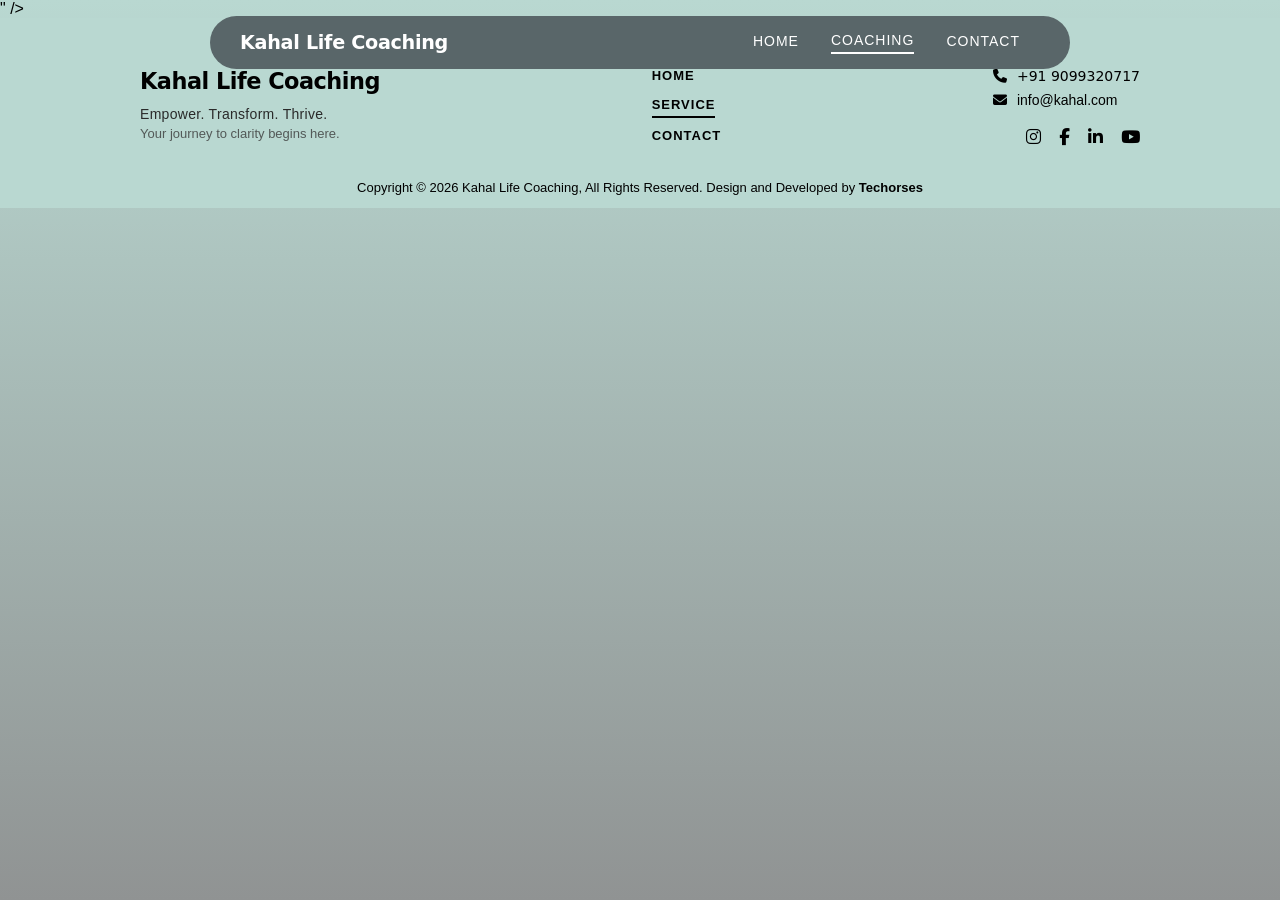
==== coaching.html @ 034ad412 "commit" ====
<!DOCTYPE html>
<html lang="en">

<head>
    <meta charset="UTF-8" />
    <meta name="viewport" content="width=device-width, initial-scale=1.0, viewport-fit=cover" />
    <title>Kahal Life Coaching - Coaching</title>" />
    <link rel="stylesheet" href="css/footer.css" />
    <link rel="stylesheet" href="css/navbar.css" />
    <link rel="stylesheet" href="css/coaching.css" />
    <link rel="stylesheet"
        href="https://fonts.googleapis.com/css2?family=Material+Symbols+Outlined:opsz,wght,FILL,GRAD@20..48,100..700,0..1,-50..200&icon_names=asterisk" />


    <link rel="stylesheet" href="https://cdnjs.cloudflare.com/ajax/libs/font-awesome/6.5.0/css/all.min.css" />


    <!-- Swiper CSS -->
    <link rel="stylesheet" href="https://cdn.jsdelivr.net/npm/swiper@11/swiper-bundle.min.css" />

    <!-- Swiper JS — add this BEFORE your home.js script tag -->
    <script src="https://cdn.jsdelivr.net/npm/swiper@11/swiper-bundle.min.js"></script>





</head>

<body>


    <!-- NAVBAR -->
    <nav class="navbar">
        <div class="navbar-inner">
            <a href="index.html" class="navbar-logo">
                Kahal Life Coaching
            </a>
            <ul class="navbar-links">
                <li><a href="index.html" class="nav-link active">HOME</a></li>
                <li><a href="coaching.html" class="nav-link">COACHING</a></li>
                <li><a href="contact.html" class="nav-link">CONTACT</a></li>
            </ul>
            <div class="navbar-hamburger">
                <div class="background">
                    <button class="menu__icon" id="menuToggle">
                        <span></span>
                        <span></span>
                        <span></span>
                    </button>
                </div>
            </div>
        </div>
        <div class="mobile-menu">
            <ul>
                <li><a href="index.html" class="mobile-nav-link active">HOME</a></li>
                <li><a href="coaching.html" class="mobile-nav-link">COACHING</a></li>
                <li><a href="contact.html" class="mobile-nav-link">CONTACT</a></li>
            </ul>
        </div>
    </nav>

    <!-- FOOTER -->
    <footer class="site-footer">
        <div class="footer-container">
            <div class="footer-logo-wrapper" data-aos="fade-up" data-aos-duration="600">
                <div class="footer-logo">Kahal Life Coaching</div>
                <p class="footer-tagline">Empower. Transform. Thrive.</p>
                <p class="footer-tagline-second">Your journey to clarity begins here.</p>
            </div>

            <div class="footer-links" data-aos="fade-up" data-aos-duration="600" data-aos-delay="100">
                <a href="index.html" class="footer-nav-link">HOME</a>
                <a href="coaching.html" class="footer-nav-link">SERVICE</a>
                <a href="contact.html" class="footer-nav-link">CONTACT</a>
            </div>

            <div class="footer-contact-wrapper" data-aos="fade-up" data-aos-duration="600" data-aos-delay="200">
                <div class="footer-contact">
                    <p><a href="tel:+919099320717" class="footer-contact-link call"><i class="fa-solid fa-phone"></i>
                            +91
                            9099320717</a></p>
                    <p><a href="mailto:info@kahal.com" class="footer-contact-link"><i class="fa-solid fa-envelope"></i>
                            info@kahal.com</a></p>
                </div>
                <div class="footer-social">
                    <a href="https://instagram.com/" target="_blank" class="social-icon instagram"><i
                            class="fa-brands fa-instagram"></i></a>
                    <a href="https://facebook.com/" target="_blank" class="social-icon facebook"><i
                            class="fa-brands fa-facebook-f"></i></a>
                    <a href="https://linkedin.com/" target="_blank" class="social-icon linkedin"><i
                            class="fa-brands fa-linkedin-in"></i></a>
                    <a href="https://youtube.com/" target="_blank" class="social-icon youtube"><i
                            class="fa-brands fa-youtube"></i></a>
                </div>
            </div>
        </div>

        <div class="footer-bottom">
            <div class="footer-copy">
                <p>Copyright © 2026 Kahal Life Coaching, All Rights Reserved.<span class="mobilefooterbr"><br></span>
                    Design and
                    Developed by <a href="https://techorses.com" target="_blank"
                        class="techorses-link"><strong>Techorses</strong></a></p>
            </div>
        </div>
    </footer>

</body>

<script src="/js/coaching.js"></script>

</html>
---- css/footer.css ----
/* ================= FOOTER ================= */

.site-footer {
    background: #b9d8d1;
    padding: 50px 20px 10px;
    font-family: "Rosario", sans-serif;
}

/* ===== CONTAINER ===== */
.footer-container {
    max-width: 1000px;
    margin: 0 auto;
    display: flex;
    justify-content: space-between;
    align-items: flex-start;
    gap: 40px;
}

/* ===== LOGO WRAPPER ===== */
.footer-logo-wrapper {
    flex-shrink: 0;
    transition: transform 0.3s ease, opacity 0.3s ease;
}

.footer-logo-wrapper:hover {
    transform: scale(1.02);
    opacity: 0.85;
}

/* ===== LOGO TEXT ===== */
.footer-logo {
    font-family: 'Inter', system-ui, -apple-system, 'Segoe UI', Roboto, 'Helvetica Neue', sans-serif;
    font-weight: 700;
    font-size: 1.4rem;
    letter-spacing: -0.5px;
    color: #000;
    white-space: nowrap;
    margin-bottom: 12px;
}

/* ===== TAGLINES ===== */
.footer-tagline {
    font-family: "Rosario", sans-serif;
    font-size: 14px;
    color: #2a2a2a;
    margin: 0 0 4px 0;
    font-weight: 500;
    letter-spacing: 0.3px;
}

.footer-tagline-second {
    font-family: "Rosario", sans-serif;
    font-size: 13px;
    color: #3a3a3a;
    margin: 0;
    font-weight: 400;
    opacity: 0.8;
}

/* ===== LINKS ===== */
.footer-links {
    display: flex;
    flex-direction: column;
    gap: 10px;
    flex-shrink: 0;
}



.footer-links a {
    text-decoration: none;
    color: #000;
    font-family: "Rosario", sans-serif;
    font-weight: 600;
    font-size: 13px;
    letter-spacing: 1px;
    padding-bottom: 4px;
    transition: all 0.3s ease;
    display: inline-block;
    width: fit-content;
    position: relative;
}

.footer-links a:hover {
    transform: translateX(8px);
    opacity: 0.7;
}

/* ACTIVE CLASS FOR FOOTER LINKS */
.footer-links a.active {
    color: #000;
    border-bottom: 2px solid #000;
}

/* ===== CONTACT WRAPPER ===== */
.footer-contact-wrapper {
    flex-shrink: 0;
    text-align: right;
}

/* ===== CONTACT ===== */
.footer-contact {
    margin-bottom: 20px;
}


.footer-contact p:first-child {
    margin-top: 0px;
    /* Gap for phone - more space */
}

.footer-contact p {
    margin: 08px 0;
    font-size: 14px;
    display: flex;
    align-items: center;
    justify-content: left;
    gap: 10px;
    transition: all 0.3s ease;
    font-family: 'Inter', system-ui, -apple-system, 'Segoe UI', Roboto, 'Helvetica Neue', sans-serif;

}

.footer-contact .call {
    font-family: 'Inter', system-ui, -apple-system, 'Segoe UI', Roboto, 'Helvetica Neue', sans-serif;
    /* margin-top: 0 !important;  */
}

.footer-contact p:hover {
    transform: translateX(5px);
}

.footer-contact i {
    transition: transform 0.3s ease;
    font-size: 14px;
}

.footer-contact p:hover i {
    transform: scale(1.1);
}

/* Contact Links */
.footer-contact-link {
    text-decoration: none;
    color: #000;
    font-family: "Rosario", sans-serif;
    font-size: 14px;
    transition: all 0.3s ease;
    display: inline-flex;
    align-items: center;
    gap: 10px;
}

.footer-contact-link:hover {
    color: #000;
    opacity: 0.7;
}

/* ===== SOCIAL ICONS ===== */
.footer-social {
    display: flex;
    gap: 18px;
    justify-content: flex-end;
}

.footer-social a {
    font-size: 17px;
    text-decoration: none;
    transition: all 0.3s ease;
    display: inline-block;
}

/* Default state - black color */
.footer-social a {
    color: #000;
}

/* Instagram hover - original brand color */
.footer-social a.instagram:hover {
    color: #E4405F;
    opacity: 1;
    transform: translateY(-3px) scale(1.15);
}

/* Facebook hover - original brand color */
.footer-social a.facebook:hover {
    color: #1877F2;
    opacity: 1;
    transform: translateY(-3px) scale(1.15);
}

/* LinkedIn hover - original brand color */
.footer-social a.linkedin:hover {
    color: #0A66C2;
    opacity: 1;
    transform: translateY(-3px) scale(1.15);
}

/* YouTube hover - original brand color */
.footer-social a.youtube:hover {
    color: #FF0000;
    opacity: 1;
    transform: translateY(-3px) scale(1.15);
}

/* Fallback hover if no specific class */
.footer-social a:hover {
    opacity: 0.7;
    transform: translateY(-3px) scale(1.15);
}

/* ===== BOTTOM ===== */
.footer-bottom {
    max-width: 1000px;
    margin: 30px auto 0;
    text-align: center;
}

/* ===== COPY - SINGLE LINE ON DESKTOP ===== */
.footer-copy p {
    margin: 0;
    font-size: 13px;
    font-family: "Rosario", sans-serif;
    transition: all 0.3s ease;
    line-height: 1.5;
}

.footer-copy p:hover {
    transform: translateX(3px);
}

.footer-copy strong {
    transition: color 0.3s ease;
    font-family: "Ubuntu", sans-serif;
    font-weight: 700;
}

/* TECHORSES Link */
.techorses-link {
    text-decoration: none;
    color: #000;
    transition: all 0.3s ease;
    display: inline-block;
}

.techorses-link:hover {
    color: #fff;
    transform: scale(1.02);
}

.footer-copy strong:hover {
    color: #fff;
}

.mobilefooterbr {
    display: none;
}

/* ================= TABLET ================= */
@media (max-width: 1024px) {
    .footer-container {
        flex-direction: column;
        align-items: center;
        text-align: center;
        gap: 25px;
    }

    /* HIDE LINKS */
    .footer-links {
        display: none;
    }

    .footer-contact-wrapper {
        text-align: center;
        width: 100%;
    }

    .footer-contact p {
        justify-content: center;
    }

    .footer-contact-link {
        justify-content: center;
    }

    .footer-social {
        justify-content: center;
    }

    .footer-logo-wrapper {
        text-align: center;
    }

    /* Tablet - copyright 2 lines */
    .footer-copy p {
        line-height: 1.6;
    }

    .footer-copy br {
        display: none;
    }
}

/* ================= MOBILE ================= */
@media (max-width: 767px) {
    .site-footer {
        padding: 40px 0px 25px !important;
    }

    .footer-container {
        align-items: center;
        text-align: center;
        gap: 20px;
    }

    /* LOGO TEXT smaller on mobile */
    .footer-logo {
        font-size: 1.2rem;
        white-space: normal;
        text-align: center;
    }

    .footer-tagline {
        font-size: 12px;
    }

    .footer-tagline-second {
        font-size: 11px;
    }

    .footer-contact p {
        font-size: 12px;
        justify-content: center;
        margin: 6px 0;
    }

    .footer-contact-link {
        font-size: 12px;
        justify-content: center;
    }

    .footer-contact i {
        font-size: 12px;
    }

    .footer-social {
        justify-content: center;
        gap: 15px;
    }

    .footer-social a {
        font-size: 15px;
    }

    .footer-copy p {
        font-size: 11px;
        line-height: 1.6;
    }

    .footer-copy .mobilefooterbr {
        display: block !important;
    }


    /* Mobile hover adjustments */
    .footer-contact p:hover {
        transform: translateX(0);
    }

    .footer-logo-wrapper:hover {
        transform: scale(1.02);
    }
}

/* ================= SMALL MOBILE ================= */
@media (max-width: 480px) {
    .footer-logo {
        font-size: 1.1rem;
    }

    .footer-tagline {
        font-size: 11px;
    }

    .footer-tagline-second {
        font-size: 10px;
    }

    .footer-contact p {
        font-size: 11px;
    }

    .footer-contact-link {
        font-size: 11px;
    }

    .footer-social a {
        font-size: 14px;
    }

    .footer-copy p {
        font-size: 10px;
    }


}
---- css/navbar.css ----
/* ================= NAVBAR ================= */

.navbar {
    position: fixed;
    top: 16px;
    left: 50%;
    transform: translateX(-50%);
    width: calc(100% - 40px);
    max-width: 860px;
    z-index: 999;
}

.navbar-inner {
    background: #596669;
    border-radius: 999px;
    padding: 15px 50px 15px 30px;
    display: flex;
    align-items: center;
    justify-content: space-between;
    gap: 20px;
}

/* LOGO TEXT - sans serif font */
.navbar-logo {
    display: inline-block;
    transition: transform 0.3s ease, opacity 0.3s ease;
    text-decoration: none;
    font-family: 'Inter', system-ui, -apple-system, 'Segoe UI', Roboto, 'Helvetica Neue', sans-serif;
    font-weight: 600;
    font-size: 1.2rem;
    letter-spacing: -0.3px;
    color: #fff;
    white-space: nowrap;
}

.navbar-logo:hover {
    transform: scale(1.02);
    opacity: 0.9;
}

/* DESKTOP LINKS */
.navbar-links {
    list-style: none;
    margin: 0;
    padding: 0;
    display: flex;
    align-items: center;
    gap: 32px;
}

.navbar-links li a {
    text-decoration: none;
    color: #fff;
    font-size: 14px;
    font-weight: 500;
    letter-spacing: 1px;
    transition: color 0.2s ease, transform 0.2s ease;
    padding-bottom: 4px;
    display: inline-block;
    position: relative;
}

.navbar-links li a:hover {
    color: #b9d8d1;
    transform: translateY(-2px);
}

/* ACTIVE CLASS FOR DESKTOP */
.navbar-links li a.active {
    color: #fff;
    border-bottom: 2px solid #fff;
}

/* HAMBURGER — hidden on desktop */
.navbar-hamburger {
    display: none;
}

/* ===== HAMBURGER STYLES ===== */
.navbar-hamburger .background {
    mix-blend-mode: normal;
    box-shadow: none;
    backdrop-filter: blur(15px);
    width: 30px;
    height: 30px;
    display: flex;
    justify-content: center;
    align-items: center;
    cursor: pointer;
    transition: transform 0.2s ease;
}

.navbar-hamburger .background:hover {
    transform: scale(1.05);
}

.menu__icon {
    width: 25px;
    height: 25px;
    padding: 0;
    background: none;
    border: none;
    cursor: pointer;
    display: flex;
    flex-direction: column;
    justify-content: center;
    gap: 5px;
}

.menu__icon span {
    display: block;
    width: 100%;
    height: 3px;
    border-radius: 2px;
    background-color: #fff;
    transition: all 0.3s ease;
    position: relative;
}

.menu__icon span+span {
    margin-top: 0;
}

/* Active/Open state for hamburger */
.menu__icon.active span:nth-child(1) {
    transform: rotate(45deg) translate(5px, 6px);
}

.menu__icon.active span:nth-child(2) {
    opacity: 0;
}

.menu__icon.active span:nth-child(3) {
    transform: rotate(-45deg) translate(5px, -6px);
}

/* MOBILE MENU — hidden by default */
.mobile-menu {
    display: none;
    background: #000;
    border-radius: 20px;
    margin-top: 12px;
    padding: 20px 24px;
    opacity: 0;
    transform: translateY(-10px);
    transition: all 0.3s ease;
    width: auto;
    float: right;
    clear: both;
}

.mobile-menu ul {
    list-style: none;
    margin: 0;
    padding: 0;
    display: flex;
    flex-direction: column;
    align-items: center;
    gap: 20px;
}

.mobile-menu ul li a {
    text-decoration: none;
    color: #fff;
    font-size: 18px;
    font-weight: 600;
    letter-spacing: 1px;
    display: inline-block;
    padding-bottom: 6px;
    transition: all 0.2s ease;
    position: relative;
}

.mobile-menu ul li a:hover {
    color: #b9d8d1;
    transform: translateX(5px);
}

/* ACTIVE CLASS FOR MOBILE */
.mobile-menu ul li a.active {
    color: #fff;
    border-bottom: 2px solid #fff;
}

/* ================= TABLET ================= */
@media (max-width: 1024px) {
    .navbar {
        width: calc(100% - 32px);
        max-width: 700px;
    }

    .navbar-links {
        gap: 24px;
    }

    .navbar-links li a {
        font-size: 13px;
    }
}

/* ================= MOBILE ================= */
@media (max-width: 767px) {

    .navbar {
        width: calc(100% - 24px);
        top: 12px;
    }

    .navbar-inner {
        padding: 10px 20px 10px 20px;
    }

    /* LOGO TEXT - smaller on mobile */
    .navbar-logo {
        font-size: 0.9rem;
        white-space: nowrap;
    }

    /* HIDE desktop links */
    .navbar-links {
        display: none;
    }

    /* SHOW hamburger */
    .navbar-hamburger {
        display: flex;
        align-items: center;
    }

    /* Mobile menu right aligned container */
    .navbar {
        display: flex;
        flex-direction: column;
        align-items: flex-end;
    }

    .navbar-inner {
        width: 100%;
    }

    .mobile-menu {
        width: 200px;
    }

    /* Mobile menu link hover */
    .mobile-menu ul li a:hover {
        transform: translateX(5px);
    }
}
---- css/coaching.css ----
* {
  margin: 0;
  padding: 0;
  box-sizing: border-box;
}

html,
body {
  width: 100%;
  min-height: 100%;
  overflow-x: hidden;
}

body {
  font-family: Arial, sans-serif;
  background: linear-gradient(to bottom, #b9d8d1, #909393);
}
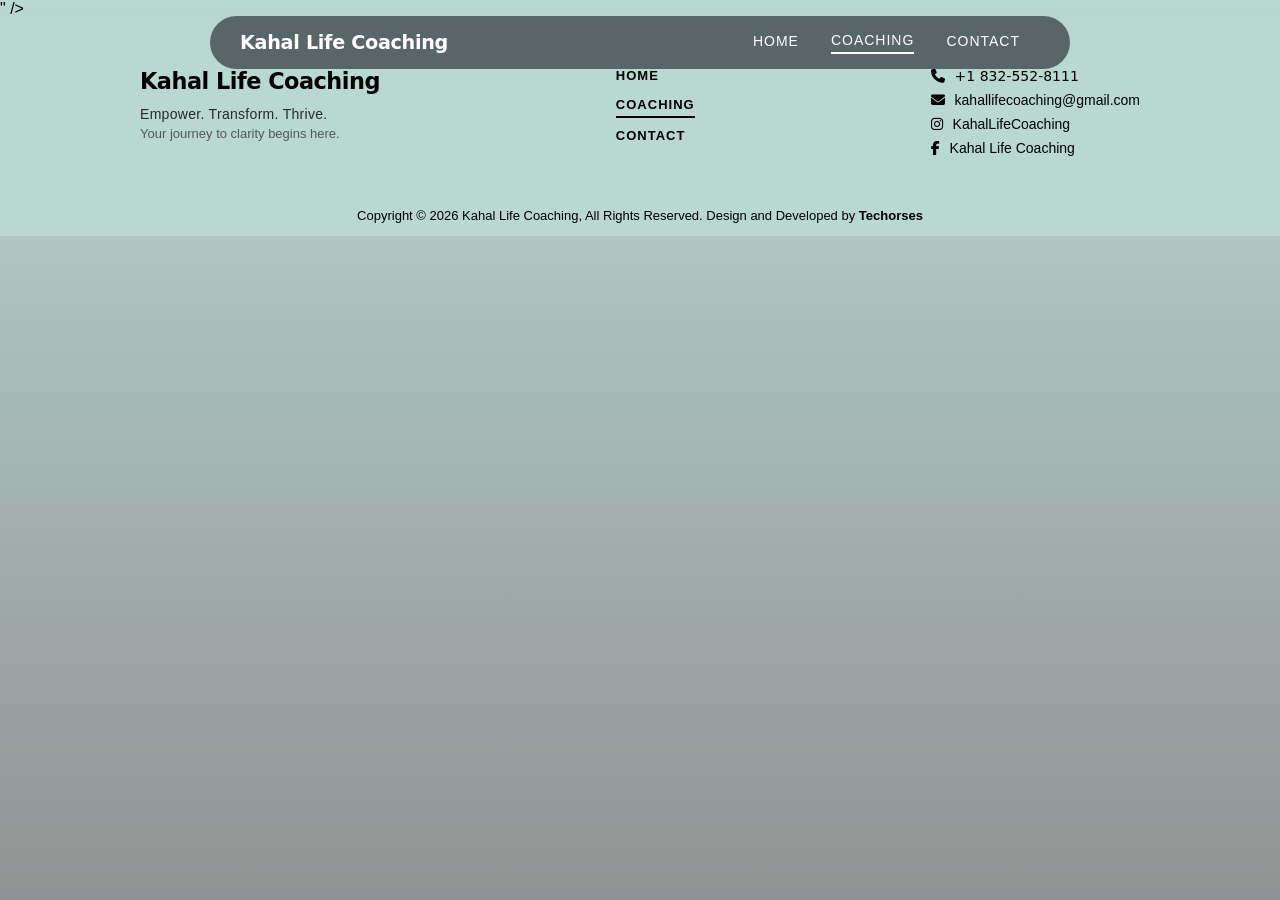
==== commit 40040a7c: "commit" ====
--- a/coaching.html
+++ b/coaching.html
@@ -71,28 +71,48 @@
 
             <div class="footer-links" data-aos="fade-up" data-aos-duration="600" data-aos-delay="100">
                 <a href="index.html" class="footer-nav-link">HOME</a>
-                <a href="coaching.html" class="footer-nav-link">SERVICE</a>
+                <a href="coaching.html" class="footer-nav-link">COACHING</a>
                 <a href="contact.html" class="footer-nav-link">CONTACT</a>
             </div>
 
             <div class="footer-contact-wrapper" data-aos="fade-up" data-aos-duration="600" data-aos-delay="200">
                 <div class="footer-contact">
-                    <p><a href="tel:+919099320717" class="footer-contact-link call"><i class="fa-solid fa-phone"></i>
-                            +91
-                            9099320717</a></p>
-                    <p><a href="mailto:info@kahal.com" class="footer-contact-link"><i class="fa-solid fa-envelope"></i>
-                            info@kahal.com</a></p>
+                    <p>
+                        <a href="tel:+18325528111" class="footer-contact-link call">
+                            <i class="fa-solid fa-phone"></i> +1 832-552-8111
+                        </a>
+                    </p>
+
+                    <p>
+                        <a href="mailto:kahallifecoaching@gmail.com" class="footer-contact-link">
+                            <i class="fa-solid fa-envelope"></i> kahallifecoaching@gmail.com
+                        </a>
+                    </p>
+
+                    <p>
+                        <a href="https://www.instagram.com/kahallifecoaching" target="_blank"
+                            class="footer-contact-link">
+                            <i class="fa-brands fa-instagram"></i> KahalLifeCoaching
+                        </a>
+                    </p>
+
+                    <p>
+                        <a href="https://www.facebook.com/profile.php?id=61580940513047" target="_blank"
+                            class="footer-contact-link">
+                            <i class="fa-brands fa-facebook-f"></i> Kahal Life Coaching
+                        </a>
+                    </p>
                 </div>
-                <div class="footer-social">
-                    <a href="https://instagram.com/" target="_blank" class="social-icon instagram"><i
-                            class="fa-brands fa-instagram"></i></a>
-                    <a href="https://facebook.com/" target="_blank" class="social-icon facebook"><i
-                            class="fa-brands fa-facebook-f"></i></a>
-                    <a href="https://linkedin.com/" target="_blank" class="social-icon linkedin"><i
-                            class="fa-brands fa-linkedin-in"></i></a>
-                    <a href="https://youtube.com/" target="_blank" class="social-icon youtube"><i
-                            class="fa-brands fa-youtube"></i></a>
-                </div>
+                <!-- <div class="footer-social">
+          <a href="https://instagram.com/" target="_blank" class="social-icon instagram"><i
+              class="fa-brands fa-instagram"></i></a>
+          <a href="https://facebook.com/" target="_blank" class="social-icon facebook"><i
+              class="fa-brands fa-facebook-f"></i></a>
+          <a href="https://linkedin.com/" target="_blank" class="social-icon linkedin"><i
+              class="fa-brands fa-linkedin-in"></i></a>
+          <a href="https://youtube.com/" target="_blank" class="social-icon youtube"><i
+              class="fa-brands fa-youtube"></i></a>
+        </div> -->
             </div>
         </div>
 
@@ -105,7 +125,6 @@
             </div>
         </div>
     </footer>
-
 </body>
 
 <script src="/js/coaching.js"></script>
--- a/css/footer.css
+++ b/css/footer.css
@@ -4,6 +4,7 @@
     background: #b9d8d1;
     padding: 50px 20px 10px;
     font-family: "Rosario", sans-serif;
+    overflow: clip;
 }
 
 /* ===== CONTAINER ===== */
@@ -315,32 +316,32 @@
 
     /* LOGO TEXT smaller on mobile */
     .footer-logo {
-        font-size: 1.2rem;
+        font-size: 1.3rem;
         white-space: normal;
         text-align: center;
     }
 
     .footer-tagline {
-        font-size: 12px;
+        font-size: 13px !important;
     }
 
     .footer-tagline-second {
-        font-size: 11px;
+        font-size: 13px !important;
     }
 
     .footer-contact p {
-        font-size: 12px;
+        font-size: 13px !important;
         justify-content: center;
         margin: 6px 0;
     }
 
     .footer-contact-link {
-        font-size: 12px;
+        font-size: 13px !important;
         justify-content: center;
     }
 
     .footer-contact i {
-        font-size: 12px;
+        font-size: 13px !important;
     }
 
     .footer-social {
@@ -349,11 +350,11 @@
     }
 
     .footer-social a {
-        font-size: 15px;
+        font-size: 15px !important;
     }
 
     .footer-copy p {
-        font-size: 11px;
+        font-size: 12px !important;
         line-height: 1.6;
     }
 
--- a/css/navbar.css
+++ b/css/navbar.css
@@ -137,7 +137,7 @@
 /* MOBILE MENU — hidden by default */
 .mobile-menu {
     display: none;
-    background: #000;
+    background: #596669;
     border-radius: 20px;
     margin-top: 12px;
     padding: 20px 24px;
@@ -162,7 +162,7 @@
 .mobile-menu ul li a {
     text-decoration: none;
     color: #fff;
-    font-size: 18px;
+    font-size: 16px;
     font-weight: 600;
     letter-spacing: 1px;
     display: inline-block;
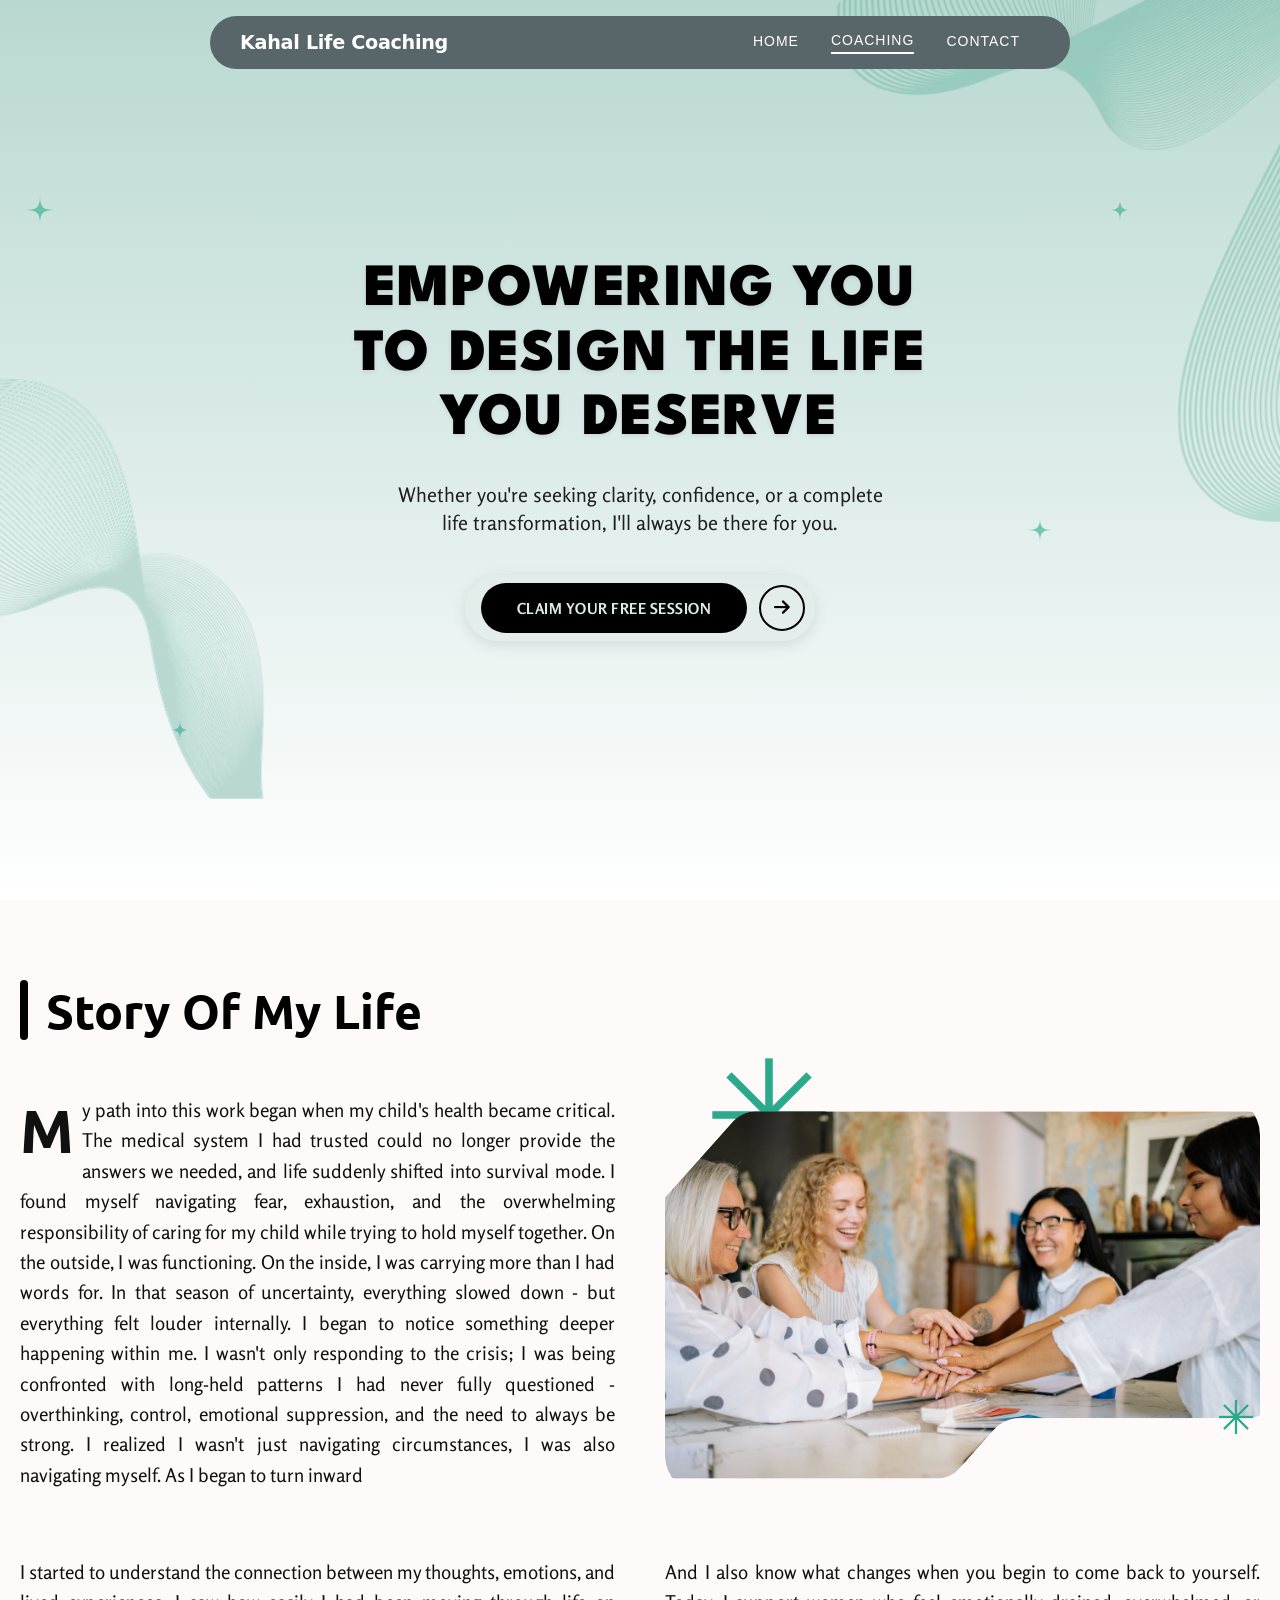
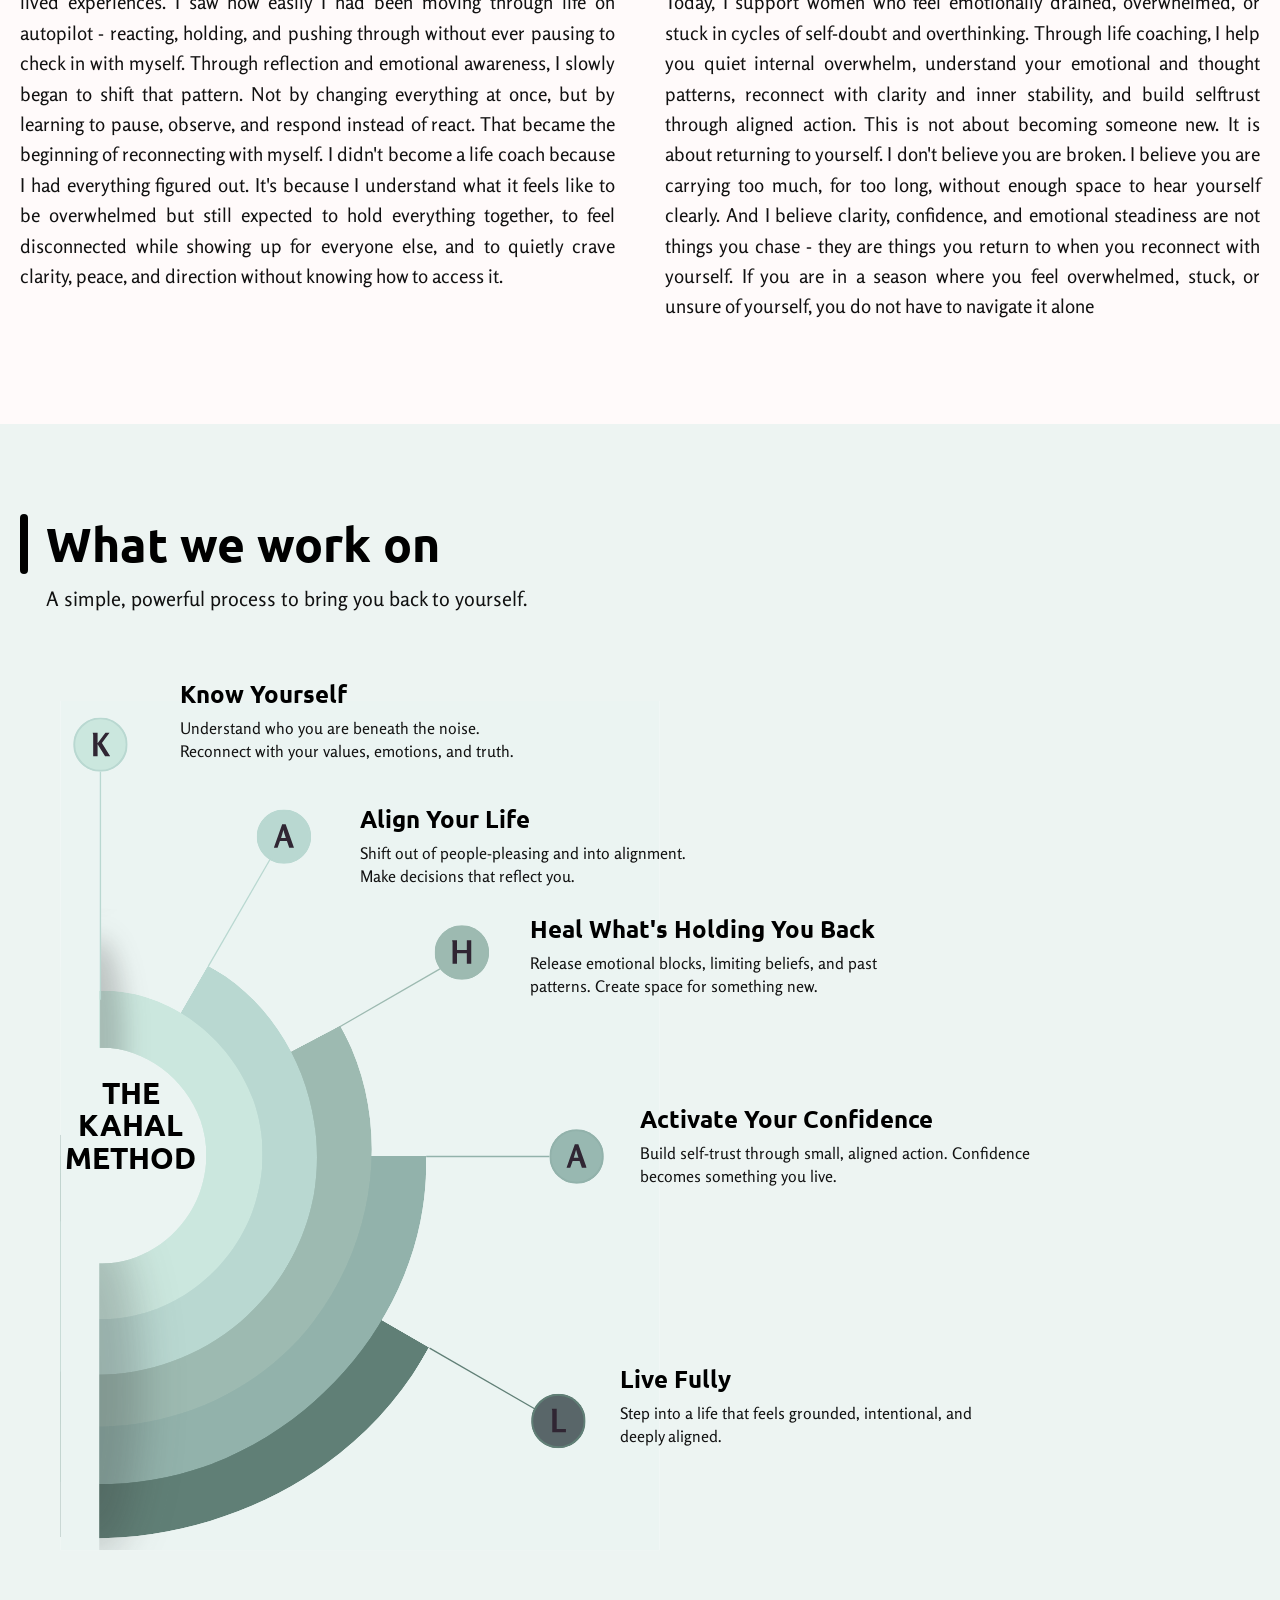
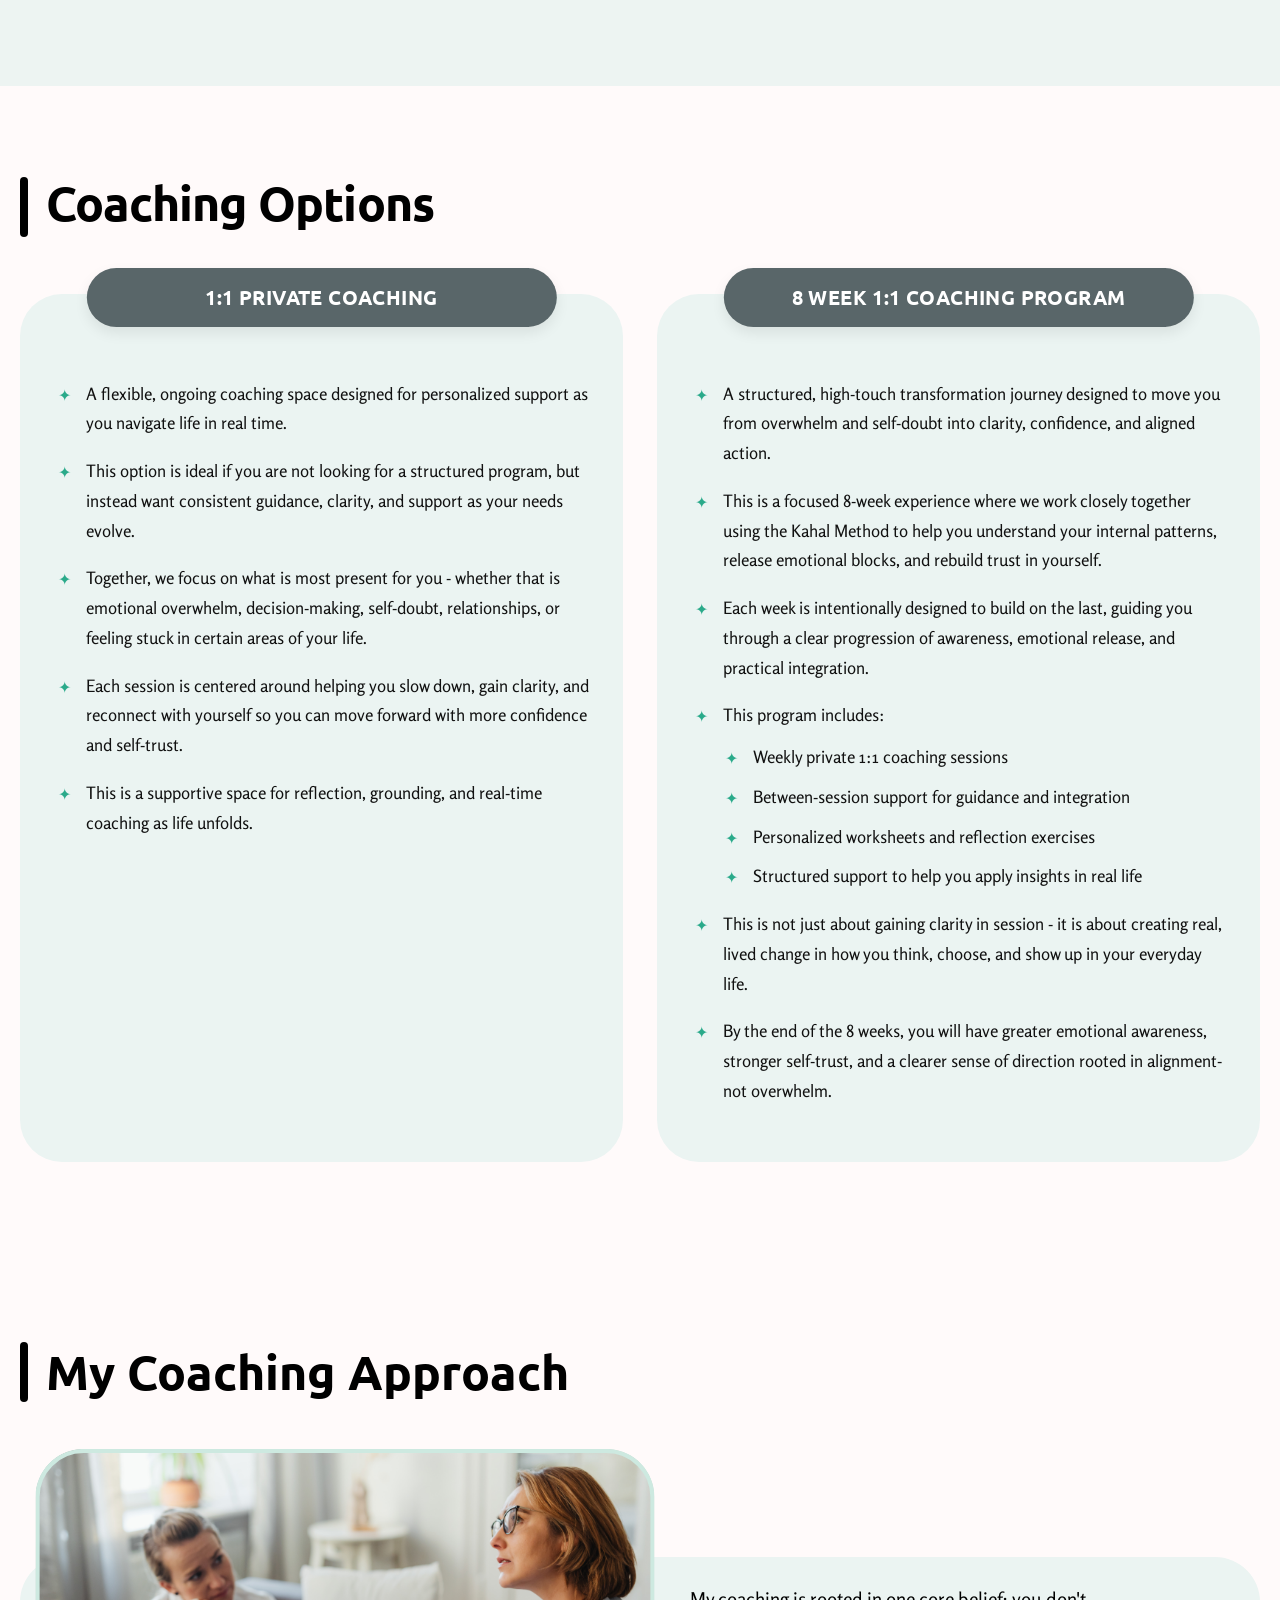
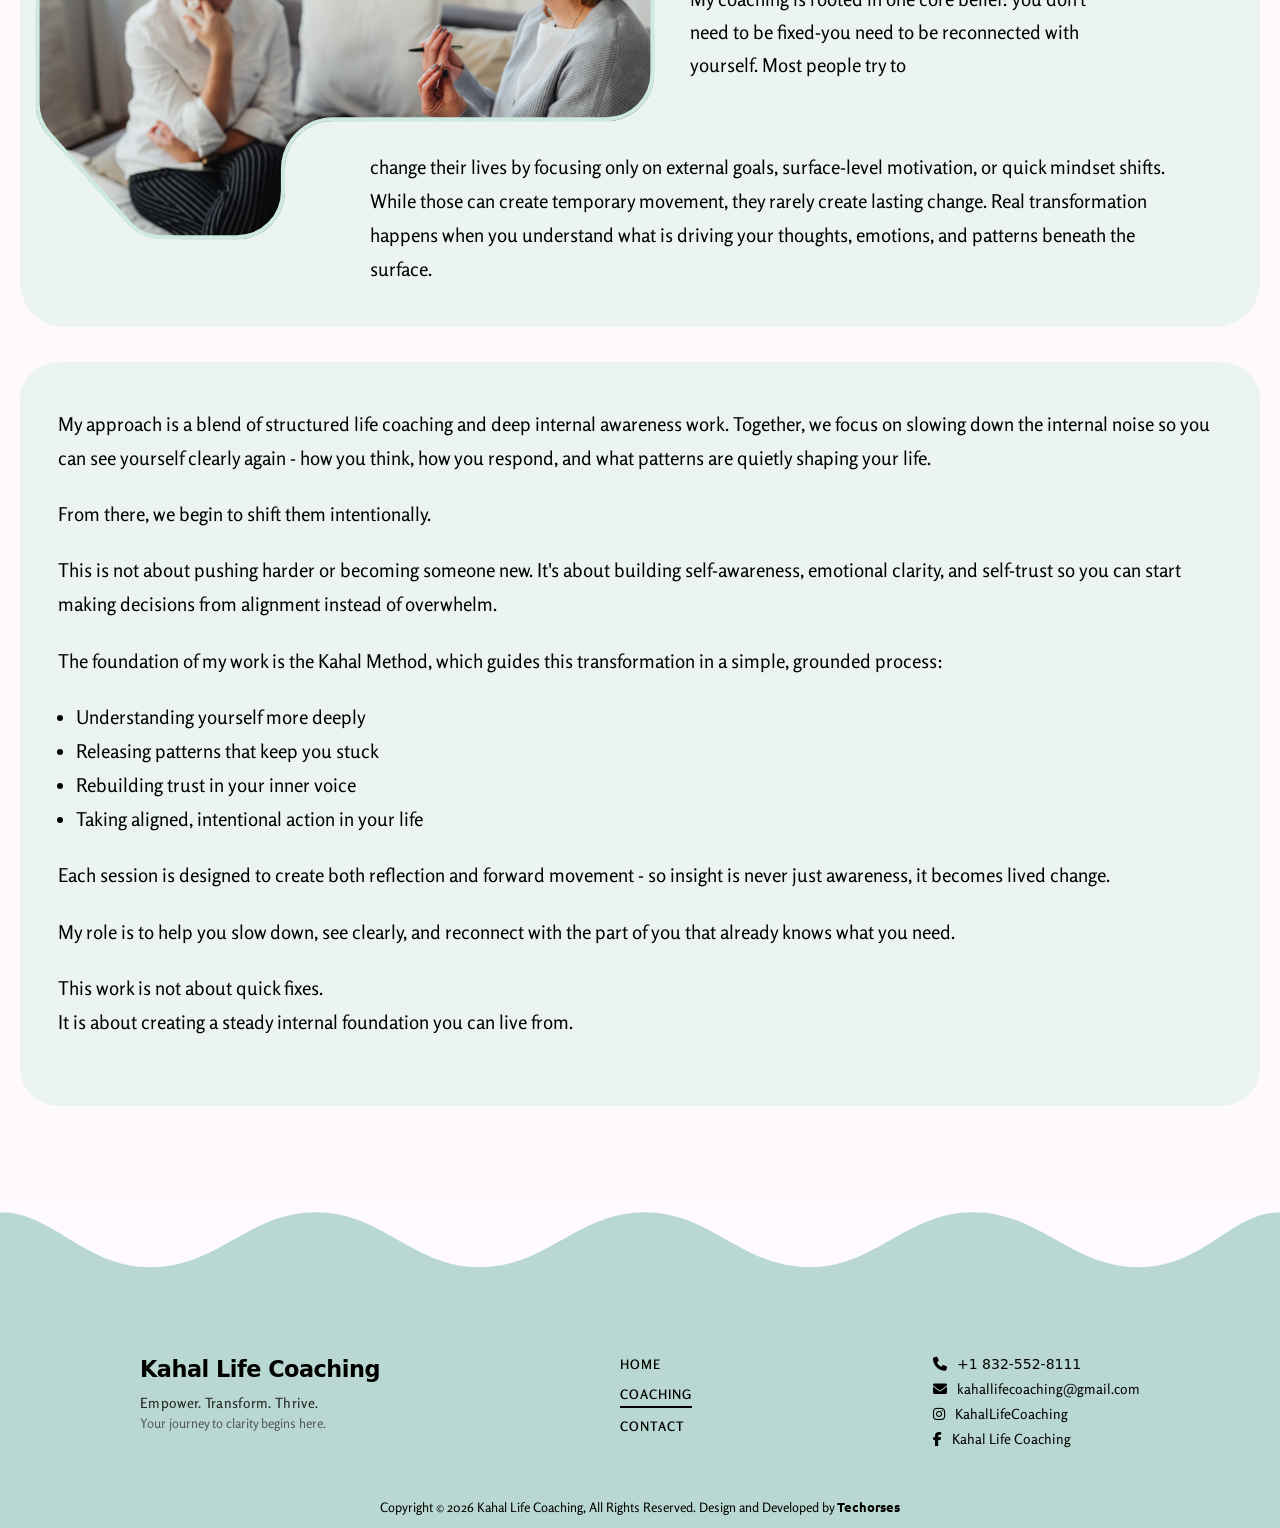
==== commit a795261f: "commit" ====
--- a/coaching.html
+++ b/coaching.html
@@ -4,31 +4,41 @@
 <head>
     <meta charset="UTF-8" />
     <meta name="viewport" content="width=device-width, initial-scale=1.0, viewport-fit=cover" />
-    <title>Kahal Life Coaching - Coaching</title>" />
+    <title>Kahal Life Coaching</title>
+
+    <link rel="icon" type="image/png" sizes="32x32" href="/assets/images/logo/favicon.png">
+
+    <link rel="stylesheet" href="css/navbar.css" />
     <link rel="stylesheet" href="css/footer.css" />
-    <link rel="stylesheet" href="css/navbar.css" />
     <link rel="stylesheet" href="css/coaching.css" />
     <link rel="stylesheet"
         href="https://fonts.googleapis.com/css2?family=Material+Symbols+Outlined:opsz,wght,FILL,GRAD@20..48,100..700,0..1,-50..200&icon_names=asterisk" />
-
-
     <link rel="stylesheet" href="https://cdnjs.cloudflare.com/ajax/libs/font-awesome/6.5.0/css/all.min.css" />
+
+
 
 
     <!-- Swiper CSS -->
     <link rel="stylesheet" href="https://cdn.jsdelivr.net/npm/swiper@11/swiper-bundle.min.css" />
 
-    <!-- Swiper JS — add this BEFORE your home.js script tag -->
+    <!-- AOS Animation CSS -->
+    <link href="https://unpkg.com/aos@2.3.1/dist/aos.css" rel="stylesheet">
+
+    <link rel="preconnect" href="https://fonts.googleapis.com">
+    <link rel="preconnect" href="https://fonts.gstatic.com" crossorigin>
+    <link
+        href="https://fonts.googleapis.com/css2?family=League+Spartan:wght@100..900&family=Rosario:ital,wght@0,300..700;1,300..700&family=Ubuntu:ital,wght@0,300;0,400;0,500;0,700;1,300;1,400;1,500;1,700&display=swap"
+        rel="stylesheet">
+
+    <link
+        href="https://fonts.googleapis.com/css2?family=Ubuntu:ital,wght@0,300;0,400;0,500;0,700;1,300;1,400;1,500;1,700&display=swap"
+        rel="stylesheet">
+
+    <!-- Swiper JS -->
     <script src="https://cdn.jsdelivr.net/npm/swiper@11/swiper-bundle.min.js"></script>
-
-
-
-
-
 </head>
 
 <body>
-
 
     <!-- NAVBAR -->
     <nav class="navbar">
@@ -60,6 +70,423 @@
         </div>
     </nav>
 
+    <!-- COACHING HERO SECTION -->
+    <section class="coaching-hero">
+
+        <img class="coaching-hero-bg-img coaching-hero-bg-topright" src="assets/images/hero/topright.png" alt=""
+            aria-hidden="true" />
+        <img class="coaching-hero-bg-img coaching-hero-bg-leftcenter" src="assets/images/hero/leftcenter.png" alt=""
+            aria-hidden="true" />
+
+        <!-- SPARKLES SVG (same style, page-specific) -->
+        <svg class="coaching-hero-svg" xmlns="http://www.w3.org/2000/svg" aria-hidden="true" viewBox="0 0 1440 900"
+            preserveAspectRatio="xMidYMid slice">
+            <g transform="translate(120, 210)" fill="#2aaa8a">
+                <g class="coaching-sparkle coaching-sparkle-1">
+                    <path d="M0,-14 C0,-3 -3,0 -14,0 C-3,0 0,3 0,14 C0,3 3,0 14,0 C3,0 0,-3 0,-14Z" />
+                </g>
+            </g>
+            <g transform="translate(1200, 210)" fill="#2aaa8a">
+                <g class="coaching-sparkle coaching-sparkle-2">
+                    <path d="M0,-11 C0,-2.5 -2.5,0 -11,0 C-2.5,0 0,2.5 0,11 C0,2.5 2.5,0 11,0 C2.5,0 0,-2.5 0,-11Z" />
+                </g>
+            </g>
+            <g transform="translate(1120, 530)" fill="#2aaa8a">
+                <g class="coaching-sparkle coaching-sparkle-3">
+                    <path d="M0,-12 C0,-2.8 -2.8,0 -12,0 C-2.8,0 0,2.8 0,12 C0,2.8 2.8,0 12,0 C2.8,0 0,-2.8 0,-12Z" />
+                </g>
+            </g>
+            <g transform="translate(260, 730)" fill="#2aaa8a">
+                <g class="coaching-sparkle coaching-sparkle-4">
+                    <path d="M0,-10 C0,-2.3 -2.3,0 -10,0 C-2.3,0 0,2.3 0,10 C0,2.3 2.3,0 10,0 C2.3,0 0,-2.3 0,-10Z" />
+                </g>
+            </g>
+        </svg>
+
+        <div class="coaching-hero-content">
+            <h1 class="coaching-hero-headline" data-aos="fade-up" data-aos-duration="800" data-aos-delay="0">
+                EMPOWERING YOU<br>
+                TO DESIGN THE LIFE<br>
+                YOU DESERVE
+            </h1>
+            <p class="coaching-hero-sub" data-aos="fade-up" data-aos-duration="800" data-aos-delay="150">
+                Whether you're seeking clarity, confidence, or a complete<br>
+                life transformation, I'll always be there for you.
+            </p>
+            <button class="coaching-hero-btn" data-aos="fade-up" data-aos-duration="800" data-aos-delay="300">
+                <span class="coaching-btn-text">CLAIM YOUR FREE SESSION</span>
+                <span class="coaching-btn-icon">
+                    <i class="fas fa-arrow-right"></i>
+                </span>
+            </button>
+        </div>
+
+    </section>
+
+    <!-- STORY SECTION -->
+    <section class="story-life">
+        <div class="story-container">
+
+            <!-- Heading with vertical line -->
+            <div class="story-heading" data-aos="fade-right" data-aos-duration="800">
+                <span class="story-line"></span>
+                <h2>Story Of My Life</h2>
+            </div>
+
+            <!-- Grid Content -->
+            <div class="story-grid">
+
+                <!-- Left Top Text (will be first on desktop, second on tablet/mobile) -->
+                <div class="story-box story-text first-letter" data-aos="fade-up" data-aos-duration="800"
+                    data-aos-delay="100">
+                    <p>
+                        My path into this work began when my child's health became
+                        critical. The medical system I had trusted could no longer provide
+                        the answers we needed, and life suddenly shifted into survival
+                        mode. I found myself navigating fear, exhaustion, and the
+                        overwhelming responsibility of caring for my child while trying to
+                        hold myself together. On the outside, I was functioning. On the
+                        inside, I was carrying more than I had words for. In that season of
+                        uncertainty, everything slowed down - but everything felt louder
+                        internally. I began to notice something deeper happening within
+                        me. I wasn't only responding to the crisis; I was being confronted
+                        with long-held patterns I had never fully questioned -
+                        overthinking, control, emotional suppression, and the need to
+                        always be strong. I realized I wasn't just navigating circumstances,
+                        I was also navigating myself. As I began to turn inward
+                    </p>
+                </div>
+
+                <!-- Right Image (will be second on desktop, first on tablet/mobile) -->
+                <div class="story-box story-image-wrapper" data-aos="fade-left" data-aos-duration="800"
+                    data-aos-delay="150">
+                    <div class="story-image-container">
+                        <span class="material-symbols-outlined story-icon story-icon-top-left">
+                            asterisk
+                        </span>
+                        <img src="/assets/images/coaching/story.svg" alt="Story Image">
+                        <span class="material-symbols-outlined story-icon story-icon-bottom-right">
+                            asterisk
+                        </span>
+                    </div>
+                </div>
+
+                <!-- Left Bottom Text (will be third on desktop, third on tablet/mobile) -->
+                <div class="story-box story-text order-text-2" data-aos="fade-up" data-aos-duration="800"
+                    data-aos-delay="200">
+                    <p>
+                        I started to understand the connection between my thoughts,
+                        emotions, and lived experiences. I saw how easily I had been
+                        moving through life on autopilot - reacting, holding, and pushing
+                        through without ever pausing to check in with myself. Through
+                        reflection and emotional awareness, I slowly began to shift that
+                        pattern. Not by changing everything at once, but by learning to
+                        pause, observe, and respond instead of react. That became the
+                        beginning of reconnecting with myself. I didn't become a life
+                        coach because I had everything figured out. It's because I
+                        understand what it feels like to be overwhelmed but still expected
+                        to hold everything together, to feel disconnected while showing
+                        up for everyone else, and to quietly crave clarity, peace, and
+                        direction without knowing how to access it.
+                    </p>
+                </div>
+
+                <!-- Right Bottom Text (will be fourth on desktop, fourth on tablet/mobile) -->
+                <div class="story-box story-text order-text-3" data-aos="fade-up" data-aos-duration="800"
+                    data-aos-delay="250">
+                    <p>
+                        And I also know what changes when you begin to come back to yourself.
+                        Today, I support women who feel emotionally drained, overwhelmed, or
+                        stuck in cycles of self-doubt and overthinking. Through life coaching, I
+                        help you quiet internal overwhelm, understand your emotional and
+                        thought patterns, reconnect with clarity and inner stability, and build selftrust through
+                        aligned action. This is not about becoming someone new. It
+                        is about returning to yourself. I don't believe you are broken. I believe you
+                        are carrying too much, for too long, without enough space to hear yourself
+                        clearly. And I believe clarity, confidence, and emotional steadiness are not
+                        things you chase - they are things you return to when you reconnect with
+                        yourself. If you are in a season where you feel overwhelmed, stuck, or
+                        unsure of yourself, you do not have to navigate it alone
+                    </p>
+                </div>
+
+            </div>
+        </div>
+    </section>
+
+
+    <!-- ===================================
+     WHAT WE WORK ON SECTION
+=================================== -->
+    <section class="kahal-work">
+        <div class="kahal-container">
+
+            <!-- Heading - UPDATED: Line only for H2 -->
+            <div class="kahal-heading" data-aos="fade-right" data-aos-duration="800">
+                <div class="kahal-heading-line">
+                    <span class="kahal-line"></span>
+                    <h2>What we work on</h2>
+                </div>
+                <p class="kahal-subheading">A simple, powerful process to bring you back to yourself.</p>
+            </div>
+
+            <!-- Main Graphic Area -->
+            <div class="kahal-layout">
+
+                <!-- Image -->
+                <div class="kahal-image-wrap" data-aos="zoom-in" data-aos-duration="800" data-aos-delay="100">
+                    <img src="assets/images/coaching/kahalmethod.svg" alt="Kahal Method Graphic">
+                    <div class="kahal-method-text">
+                        <span>THE</span>
+                        <span>KAHAL</span>
+                        <span>METHOD</span>
+                    </div>
+                </div>
+
+                <!-- Text Around Image -->
+                <div class="kahal-points">
+
+                    <!-- 1 - Know Yourself -->
+                    <div class="point point-1" data-aos="fade-up" data-aos-duration="600" data-aos-delay="150">
+                        <div class="point-text">
+                            <h3>Know Yourself</h3>
+                            <p>
+                                Understand who you are beneath the noise.
+                                Reconnect with your values, emotions, and truth.
+                            </p>
+                        </div>
+                    </div>
+
+                    <!-- 2 - Align Your Life -->
+                    <div class="point point-2" data-aos="fade-up" data-aos-duration="600" data-aos-delay="250">
+                        <div class="point-text">
+                            <h3>Align Your Life</h3>
+                            <p>
+                                Shift out of people-pleasing and into alignment.
+                                Make decisions that reflect you.
+                            </p>
+                        </div>
+                    </div>
+
+                    <!-- 3 - Heal What's Holding You Back -->
+                    <div class="point point-3" data-aos="fade-up" data-aos-duration="600" data-aos-delay="350">
+                        <div class="point-text">
+                            <h3>Heal What's Holding You Back</h3>
+                            <p>
+                                Release emotional blocks, limiting beliefs,
+                                and past patterns. Create space for something new.
+                            </p>
+                        </div>
+                    </div>
+
+                    <!-- 4 - Activate Your Confidence -->
+                    <div class="point point-4" data-aos="fade-up" data-aos-duration="600" data-aos-delay="450">
+                        <div class="point-text">
+                            <h3>Activate Your Confidence</h3>
+                            <p>
+                                Build self-trust through small, aligned action.
+                                Confidence becomes something you live.
+                            </p>
+                        </div>
+                    </div>
+
+                    <!-- 5 - Live Fully -->
+                    <div class="point point-5" data-aos="fade-up" data-aos-duration="600" data-aos-delay="550">
+                        <div class="point-text">
+                            <h3>Live Fully</h3>
+                            <p>
+                                Step into a life that feels grounded,
+                                intentional, and deeply aligned.
+                            </p>
+                        </div>
+                    </div>
+
+                </div>
+
+            </div>
+        </div>
+    </section>
+
+
+    <!-- COACHING OPTIONS SECTION -->
+    <section class="coaching-options">
+        <div class="coaching-container">
+
+            <!-- Heading -->
+            <div class="coaching-heading-wrap" data-aos="fade-right" data-aos-duration="800">
+                <span class="coaching-line"></span>
+                <h2>Coaching Options</h2>
+            </div>
+
+            <!-- Cards -->
+            <div class="coaching-grid">
+
+                <!-- Card 1 -->
+                <div class="coaching-card" data-aos="fade-up" data-aos-duration="800" data-aos-delay="100">
+                    <div class="coaching-badge">
+                        <h3>1:1 PRIVATE COACHING</h3>
+                    </div>
+
+                    <ul>
+                        <li>A flexible, ongoing coaching space designed for personalized support as you navigate life in
+                            real time.</li>
+                        <li>This option is ideal if you are not looking for a structured program, but instead want
+                            consistent guidance, clarity, and support as your needs evolve.</li>
+                        <li>Together, we focus on what is most present for you - whether that is emotional overwhelm,
+                            decision-making, self-doubt, relationships, or feeling stuck in certain areas of your life.
+                        </li>
+                        <li>Each session is centered around helping you slow down, gain clarity, and reconnect with
+                            yourself so you can move forward with more confidence and self-trust.</li>
+                        <li>This is a supportive space for reflection, grounding, and real-time coaching as life
+                            unfolds.</li>
+                    </ul>
+                </div>
+
+                <!-- Card 2 -->
+                <div class="coaching-card" data-aos="fade-up" data-aos-duration="800" data-aos-delay="200">
+                    <div class="coaching-badge">
+                        <h3>8 WEEK 1:1 COACHING PROGRAM</h3>
+                    </div>
+
+                    <ul>
+                        <li>A structured, high-touch transformation journey designed to move you from overwhelm and
+                            self-doubt into clarity, confidence, and aligned action.</li>
+                        <li>This is a focused 8-week experience where we work closely together using the Kahal Method to
+                            help you understand your internal patterns, release emotional blocks, and rebuild trust in
+                            yourself.</li>
+                        <li>Each week is intentionally designed to build on the last, guiding you through a clear
+                            progression of awareness, emotional release, and practical integration.</li>
+                        <li>This program includes:
+                            <ul class="inner-list">
+                                <li>Weekly private 1:1 coaching sessions</li>
+                                <li>Between-session support for guidance and integration</li>
+                                <li>Personalized worksheets and reflection exercises</li>
+                                <li>Structured support to help you apply insights in real life</li>
+                            </ul>
+                        </li>
+                        <li>This is not just about gaining clarity in session - it is about creating real, lived change
+                            in how you think, choose, and show up in your everyday life.</li>
+                        <li>By the end of the 8 weeks, you will have greater emotional awareness, stronger self-trust,
+                            and a clearer sense of direction rooted in alignment-not overwhelm.</li>
+                    </ul>
+                </div>
+
+            </div>
+        </div>
+    </section>
+
+
+
+    <!-- ===================================
+     MY COACHING APPROACH
+=================================== -->
+    <section class="approach-section">
+        <div class="approach-container">
+
+            <!-- Heading -->
+            <div class="approach-heading" data-aos="fade-right" data-aos-duration="800">
+                <span class="approach-line"></span>
+                <h2>My Coaching Approach</h2>
+            </div>
+
+            <!-- TOP BOX -->
+            <div class="approach-box">
+
+                <!-- Image -->
+                <div class="approach-image" data-aos="zoom-in" data-aos-duration="800" data-aos-delay="100">
+                    <img src="assets/images/coaching/approach.svg" alt="Coaching Approach">
+                </div>
+
+                <!-- Right Text -->
+                <div class="approach-top-text" data-aos="fade-left" data-aos-duration="800" data-aos-delay="200">
+                    <p>
+                        My coaching is rooted in one core belief:
+                        you don't need to be fixed-you need to be
+                        reconnected with yourself. Most people try to
+                    </p>
+                </div>
+
+                <!-- Bottom Text -->
+                <div class="approach-bottom-text" data-aos="fade-up" data-aos-duration="800" data-aos-delay="300">
+                    <p>
+                        change their lives by focusing only on external goals,
+                        surface-level motivation, or quick mindset shifts.
+                        While those can create temporary movement, they rarely
+                        create lasting change. Real transformation happens when
+                        you understand what is driving your thoughts, emotions,
+                        and patterns beneath the surface.
+                    </p>
+                </div>
+
+            </div>
+
+            <!-- NEW LOWER CONTENT BOX -->
+            <div class="approach-content-box" data-aos="fade-up" data-aos-duration="800" data-aos-delay="150">
+
+                <p data-aos="fade-up" data-aos-duration="600" data-aos-delay="200">
+                    My approach is a blend of structured life coaching and deep internal awareness work.
+                    Together, we focus on slowing down the internal noise so you can see yourself clearly again -
+                    how you think, how you respond, and what patterns are quietly shaping your life.
+                </p>
+
+                <p data-aos="fade-up" data-aos-duration="600" data-aos-delay="300">
+                    From there, we begin to shift them intentionally.
+                </p>
+
+                <p data-aos="fade-up" data-aos-duration="600" data-aos-delay="400">
+                    This is not about pushing harder or becoming someone new.
+                    It's about building self-awareness, emotional clarity, and self-trust so you can start making
+                    decisions from alignment instead of overwhelm.
+                </p>
+
+                <p data-aos="fade-up" data-aos-duration="600" data-aos-delay="500">
+                    The foundation of my work is the Kahal Method, which guides this transformation in a simple,
+                    grounded process:
+                </p>
+
+                <ul data-aos="fade-up" data-aos-duration="600" data-aos-delay="600">
+                    <li>Understanding yourself more deeply</li>
+                    <li>Releasing patterns that keep you stuck</li>
+                    <li>Rebuilding trust in your inner voice</li>
+                    <li>Taking aligned, intentional action in your life</li>
+                </ul>
+
+                <p data-aos="fade-up" data-aos-duration="600" data-aos-delay="700">
+                    Each session is designed to create both reflection and forward movement -
+                    so insight is never just awareness, it becomes lived change.
+                </p>
+
+                <p data-aos="fade-up" data-aos-duration="600" data-aos-delay="800">
+                    My role is to help you slow down, see clearly, and reconnect with the part of you that already knows
+                    what you need.
+                </p>
+
+                <p data-aos="fade-up" data-aos-duration="600" data-aos-delay="900">
+                    This work is not about quick fixes.<br>
+                    It is about creating a steady internal foundation you can live from.
+                </p>
+
+            </div>
+
+        </div>
+    </section>
+
+
+
+    <!-- WAVE ABOVE FOOTER - ONLY FOR OTHER 2 PAGES -->
+    <div class="footer-wave-top">
+        <svg class="wave-desktop" viewBox="0 0 1440 170" preserveAspectRatio="none">
+            <path
+                d="M0,25 C60,25 95,110 170,110 C245,110 280,25 355,25 C430,25 465,110 540,110 C615,110 650,25 725,25 C800,25 835,110 910,110 C985,110 1020,25 1095,25 C1170,25 1205,110 1280,110 C1355,110 1385,25 1440,25 L1440,0 L0,0 Z">
+            </path>
+        </svg>
+        <svg class="wave-mobile" viewBox="0 0 1440 170" preserveAspectRatio="none">
+            <path
+                d="M0,40 C180,40 220,110 360,110 C500,110 540,40 720,40 C900,40 940,110 1080,110 C1220,110 1260,40 1440,40 L1440,0 L0,0 Z">
+            </path>
+        </svg>
+    </div>
+
     <!-- FOOTER -->
     <footer class="site-footer">
         <div class="footer-container">
@@ -82,20 +509,17 @@
                             <i class="fa-solid fa-phone"></i> +1 832-552-8111
                         </a>
                     </p>
-
                     <p>
                         <a href="mailto:kahallifecoaching@gmail.com" class="footer-contact-link">
                             <i class="fa-solid fa-envelope"></i> kahallifecoaching@gmail.com
                         </a>
                     </p>
-
                     <p>
                         <a href="https://www.instagram.com/kahallifecoaching" target="_blank"
                             class="footer-contact-link">
                             <i class="fa-brands fa-instagram"></i> KahalLifeCoaching
                         </a>
                     </p>
-
                     <p>
                         <a href="https://www.facebook.com/profile.php?id=61580940513047" target="_blank"
                             class="footer-contact-link">
@@ -103,30 +527,39 @@
                         </a>
                     </p>
                 </div>
-                <!-- <div class="footer-social">
-          <a href="https://instagram.com/" target="_blank" class="social-icon instagram"><i
-              class="fa-brands fa-instagram"></i></a>
-          <a href="https://facebook.com/" target="_blank" class="social-icon facebook"><i
-              class="fa-brands fa-facebook-f"></i></a>
-          <a href="https://linkedin.com/" target="_blank" class="social-icon linkedin"><i
-              class="fa-brands fa-linkedin-in"></i></a>
-          <a href="https://youtube.com/" target="_blank" class="social-icon youtube"><i
-              class="fa-brands fa-youtube"></i></a>
-        </div> -->
             </div>
         </div>
 
         <div class="footer-bottom">
             <div class="footer-copy">
                 <p>Copyright © 2026 Kahal Life Coaching, All Rights Reserved.<span class="mobilefooterbr"><br></span>
-                    Design and
-                    Developed by <a href="https://techorses.com" target="_blank"
+                    Design and Developed by <a href="https://techorses.com" target="_blank"
                         class="techorses-link"><strong>Techorses</strong></a></p>
             </div>
         </div>
     </footer>
+
+
+
+
+
+
+    <script src="https://unpkg.com/aos@2.3.1/dist/aos.js"></script>
+    <script>
+        // Initialize AOS for scroll animations
+        AOS.init({
+            duration: 800,
+            once: true,
+            offset: 100
+        });
+    </script>
+
+    <script src="/js/coaching.js"></script>
+
 </body>
 
-<script src="/js/coaching.js"></script>
+
+
+
 
 </html>
--- a/css/footer.css
+++ b/css/footer.css
@@ -404,4 +404,41 @@
     }
 
 
+}
+
+
+/* ================= FOOTER TOP WAVE (FOR OTHER 2 PAGES) ================= */
+
+.footer-wave-top {
+  line-height: 0;
+  background: #b9d8d1;
+}
+
+.footer-wave-top svg {
+  width: 100%;
+  height: 110px;
+  display: block;
+}
+
+.footer-wave-top path {
+  fill: #fffaff;
+}
+
+/* Hide mobile wave on desktop, show on mobile */
+.footer-wave-top .wave-mobile {
+  display: none;
+}
+
+@media (max-width: 767px) {
+  .footer-wave-top .wave-desktop {
+    display: none;
+  }
+  
+  .footer-wave-top .wave-mobile {
+    display: block;
+  }
+  
+  .footer-wave-top svg {
+    height: 85px;
+  }
 }
--- a/css/coaching.css
+++ b/css/coaching.css
@@ -15,3 +15,1617 @@
   font-family: Arial, sans-serif;
   background: linear-gradient(to bottom, #b9d8d1, #909393);
 }
+
+
+
+
+/* ================= COACHING HERO SECTION ================= */
+.coaching-hero {
+  width: 100%;
+  height: 100vh;
+  position: relative;
+  overflow: hidden;
+  /* BG GRADIENT - no image */
+  background: linear-gradient(to bottom, #b9d8d1, #FFF);
+}
+
+/* ================= SPARKLES SVG ================= */
+.coaching-hero-svg {
+  position: absolute;
+  top: 0;
+  left: 0;
+  width: 100%;
+  height: 100%;
+  z-index: 2;
+  pointer-events: none;
+}
+
+/* ================= SPARKLE ANIMATION ================= */
+@keyframes coaching-sparkle-pulse {
+  0% {
+    transform: scale(0.85);
+    opacity: 0.6;
+  }
+
+  50% {
+    transform: scale(1.3);
+    opacity: 1;
+  }
+
+  100% {
+    transform: scale(0.85);
+    opacity: 0.6;
+  }
+}
+
+.coaching-sparkle {
+  transform-box: fill-box;
+  transform-origin: center;
+  opacity: 0.6;
+  animation: coaching-sparkle-pulse 2.8s ease-in-out infinite;
+}
+
+.coaching-sparkle-1 {
+  animation-delay: 0s;
+}
+
+.coaching-sparkle-2 {
+  animation-delay: -0.7s;
+}
+
+.coaching-sparkle-3 {
+  animation-delay: -1.4s;
+}
+
+.coaching-sparkle-4 {
+  animation-delay: -2.1s;
+}
+
+/* ================= CONTENT CENTERED ================= */
+.coaching-hero-content {
+  position: relative;
+  width: 100%;
+  height: 100%;
+  max-width: 1350px;
+  margin: 0 auto;
+  z-index: 3;
+  display: flex;
+  flex-direction: column;
+  align-items: center;
+  justify-content: center;
+  text-align: center;
+  padding: 0 20px;
+}
+
+/* ================= HEADLINE (3 lines) ================= */
+.coaching-hero-headline {
+  font-family: "League Spartan", sans-serif;
+  font-weight: 900;
+  font-size: 60px;
+  line-height: 1.08;
+  color: #000;
+  text-shadow: 0 2px 4px rgba(0, 0, 0, 0.08);
+  margin-bottom: 28px;
+  letter-spacing: 0.02em;
+}
+
+/* ================= SUBTEXT ================= */
+.coaching-hero-sub {
+  font-family: "Rosario", sans-serif;
+  font-size: 20px;
+  color: #1f1f1f;
+  max-width: 700px;
+  margin-bottom: 38px;
+  opacity: 0.85;
+  font-weight: 400;
+  line-height: 1.4;
+}
+
+/* ================= BUTTON ================= */
+.coaching-hero-btn {
+  position: relative;
+  width: 350px;
+  height: 66px;
+  border: none;
+  border-radius: 999px;
+  background: rgba(215, 226, 220, 0.3);
+  backdrop-filter: blur(10px);
+  -webkit-backdrop-filter: blur(10px);
+  display: inline-flex;
+  align-items: center;
+  justify-content: space-between;
+  padding: 8px 10px 8px 16px;
+  cursor: pointer;
+  transition: all 0.3s cubic-bezier(0.4, 0, 0.2, 1);
+  box-shadow: 0 4px 15px rgba(0, 0, 0, 0.1);
+  font-family: "Rosario", sans-serif;
+}
+
+.coaching-hero-btn:hover {
+  background: rgba(215, 226, 220, 0.5);
+  transform: scale(1.03);
+  box-shadow: 0 8px 25px rgba(0, 0, 0, 0.15);
+}
+
+.coaching-btn-text {
+  width: calc(100% - 58px);
+  height: 50px;
+  border-radius: 999px;
+  background: #000;
+  color: #d9ece4;
+  display: flex;
+  align-items: center;
+  justify-content: center;
+  font-size: 15px;
+  font-weight: 700;
+  transition: background 0.3s ease;
+  font-family: "Rosario", sans-serif;
+  letter-spacing: 0.5px;
+}
+
+.coaching-hero-btn:hover .coaching-btn-text {
+  background: #1a1a1a;
+}
+
+.coaching-btn-icon {
+  width: 46px;
+  height: 46px;
+  border-radius: 50%;
+  border: 2px solid #000;
+  background: transparent;
+  color: #000;
+  display: flex;
+  align-items: center;
+  justify-content: center;
+  font-size: 18px;
+  flex-shrink: 0;
+  transition: transform 0.3s ease;
+}
+
+.coaching-hero-btn:hover .coaching-btn-icon {
+  transform: rotate(45deg);
+  border-color: #1a1a1a;
+}
+
+.coaching-btn-icon i {
+  font-size: 18px;
+}
+
+
+/* COACHING HERO BG IMAGES */
+.coaching-hero-bg-img {
+  position: absolute;
+  z-index: 1;
+  pointer-events: none;
+  user-select: none;
+}
+
+.coaching-hero-bg-topright {
+  top: 0;
+  right: 0;
+  width: clamp(340px, 35vw, 520px);
+  height: auto;
+}
+
+.coaching-hero-bg-leftcenter {
+  top: 65%;
+  left: 0;
+  transform: translateY(-50%);
+  width: clamp(160px, 25vw, 380px);
+  height: auto;
+}
+
+/* Tablet */
+@media (max-width: 1024px) {
+  .coaching-hero-bg-topright {
+    width: clamp(260px, 30vw, 380px);
+  }
+
+  .coaching-hero-bg-leftcenter {
+    width: clamp(120px, 14vw, 200px);
+  }
+}
+
+/* Mobile */
+@media (max-width: 767px) {
+  .coaching-hero-bg-topright {
+    width: 260px !important;
+    opacity: 0.65;
+  }
+
+  .coaching-hero-bg-leftcenter {
+    width: 210px !important;
+    opacity: 0.55;
+  }
+}
+
+/* Update z-indexes */
+.coaching-hero-svg {
+  z-index: 3 !important;
+}
+
+.coaching-hero-content {
+  z-index: 4 !important;
+}
+
+/* ================= RESPONSIVE ================= */
+/* Tablet */
+@media (max-width: 1024px) {
+  .coaching-hero {
+    height: 78vh;
+  }
+
+  .coaching-hero-headline {
+    font-size: 50px !important;
+    margin-bottom: 20px;
+  }
+
+  .coaching-hero-sub {
+    font-size: 15px;
+    margin-bottom: 32px;
+  }
+
+  .coaching-hero-btn {
+    width: 320px;
+    height: 58px;
+  }
+
+  .coaching-btn-text {
+    height: 44px;
+    font-size: 13px;
+  }
+
+  .coaching-btn-icon {
+    width: 38px;
+    height: 38px;
+  }
+
+  .coaching-btn-icon i {
+    font-size: 15px;
+  }
+}
+
+/* Mobile */
+@media (max-width: 767px) {
+  .coaching-hero {
+    height: 60vh;
+    min-height: 500px;
+  }
+
+  .coaching-hero-headline {
+    font-size: 24px !important;
+    margin-bottom: 16px;
+    line-height: 1.2;
+  }
+
+  .coaching-hero-sub {
+    font-size: 11px;
+    margin-bottom: 28px;
+    padding: 0 10px;
+  }
+
+  .coaching-hero-sub br {
+    display: none;
+    /* Hide <br> on mobile so text wraps naturally */
+  }
+
+  .coaching-hero-btn {
+    width: 250px;
+    height: 52px;
+    padding: 5px 6px 5px 12px;
+  }
+
+  .coaching-btn-text {
+    width: calc(100% - 44px);
+    height: 40px;
+    font-size: 11px;
+  }
+
+  .coaching-btn-icon {
+    width: 34px;
+    height: 34px;
+  }
+
+  .coaching-btn-icon i {
+    font-size: 13px;
+  }
+}
+
+/* Small mobile */
+@media (max-width: 480px) {
+  .coaching-hero {
+    height: 55vh;
+    min-height: 460px;
+  }
+
+  .coaching-hero-headline {
+    /* font-size: 24px;  */
+    margin-bottom: 12px;
+  }
+
+  .coaching-hero-sub {
+    /* font-size: 12px;  */
+    margin-bottom: 24px;
+  }
+
+  .coaching-hero-btn {
+    /* width: 200px;  */
+    height: 46px;
+  }
+
+  .coaching-btn-text {
+    font-size: 10px;
+    height: 36px;
+  }
+
+  .coaching-btn-icon {
+    width: 30px;
+    height: 30px;
+  }
+}
+
+/* Large desktop */
+@media (min-width: 1440px) {
+  .coaching-hero {
+    height: 100vh;
+  }
+}
+
+
+
+
+
+
+
+
+
+/* ================= STORY SECTION ================= */
+
+.story-life {
+  width: 100%;
+  background: #fffafa;
+  padding: 80px 20px;
+}
+
+.story-container {
+  max-width: 1320px;
+  margin: 0 auto;
+}
+
+/* ===== HEADING with VERTICAL LINE ===== */
+.story-heading {
+  display: flex;
+  align-items: center;
+  gap: 18px;
+  margin-bottom: 55px;
+}
+
+.story-line {
+  width: 8px;
+  height: 60px;
+  background: #000;
+  border-radius: 999px;
+}
+
+.story-heading h2 {
+  font-family: "Ubuntu", sans-serif;
+  font-size: 48px;
+  font-weight: 800;
+  color: #000;
+  margin: 0;
+  line-height: 1.1;
+}
+
+/* ===== GRID ===== */
+.story-grid {
+  display: grid;
+  grid-template-columns: repeat(2, 1fr);
+  gap: 45px 50px;
+  align-items: start;
+}
+
+/* ===== TEXT STYLES ===== */
+.story-box {
+  width: 100%;
+}
+
+.story-text p {
+  font-family: "Rosario", sans-serif;
+  font-size: 19px;
+  line-height: 1.6;
+  color: #111;
+  margin-bottom: 22px;
+  text-align: justify;
+}
+
+/* First Letter Drop Cap */
+.first-letter p:first-child::first-letter {
+  font-size: 60px;
+  font-weight: 700;
+  float: left;
+  line-height: 1;
+  padding-right: 8px;
+  margin-top: 4px;
+  font-family: "Ubuntu", sans-serif;
+}
+
+/* ===== IMAGE WRAPPER for ICONS ===== */
+.story-image-wrapper {
+  position: relative;
+}
+
+.story-image-container {
+  position: relative;
+  display: inline-block;
+  width: 100%;
+}
+
+.story-image-container img {
+  width: 100%;
+  height: 400px;
+  object-fit: cover;
+  border-radius: 0 40px 0 40px;
+  display: block;
+  position: relative;
+  z-index: 2;
+}
+
+/* ===== ICONS (asterisk) - NO ANIMATION ===== */
+.story-icon {
+  position: absolute;
+
+  color: #2aaa8a;
+  font-variation-settings:
+    "FILL" 0,
+    "wght" 300,
+    "GRAD" 0,
+    "opsz" 48;
+}
+
+/* ICON 1: Top Left - BEHIND the image */
+.story-icon-top-left {
+  top: -60px;
+  left: 24px;
+  z-index: 1;
+  font-size: 160px !important;
+}
+
+/* ICON 2: Bottom Right - ON TOP of the image */
+.story-icon-bottom-right {
+  bottom: 54px;
+  right: 0px;
+  z-index: 3;
+  font-size: 48px !important;
+}
+
+/* ============================================ */
+/* DESKTOP DEFAULT (no changes)                */
+/* ============================================ */
+/* Image stays in 2nd column (right side) on desktop */
+
+/* ============================================ */
+/* TABLET (max-width: 1024px)                  */
+/* ============================================ */
+@media (max-width: 1024px) {
+  .story-life {
+    padding: 70px 24px;
+  }
+
+  .story-heading {
+    margin-bottom: 40px;
+  }
+
+  .story-heading h2 {
+    font-size: 38px;
+  }
+
+  .story-line {
+    height: 48px;
+    width: 7px;
+  }
+
+  /* CHANGE TO 1 COLUMN */
+  .story-grid {
+    grid-template-columns: 1fr;
+    gap: 35px;
+  }
+
+  /* REORDER: Image first, then texts */
+  .story-image-wrapper {
+    order: 1;
+  }
+
+  .first-letter {
+    order: 2;
+  }
+
+  .order-text-2 {
+    order: 3;
+  }
+
+  .order-text-3 {
+    order: 4;
+  }
+
+  .story-text p {
+    font-size: 18px;
+    line-height: 1.75;
+  }
+
+  .story-image-container img {
+    height: 380px;
+  }
+
+  .story-icon {
+    font-size: 42px !important;
+  }
+
+  .story-icon-top-left {
+    top: -21px;
+    left: -21px;
+  }
+
+  .story-icon-bottom-right {
+    bottom: -21px;
+    right: -21px;
+  }
+
+  .first-letter p:first-child::first-letter {
+    font-size: 52px;
+  }
+}
+
+/* ============================================ */
+/* MOBILE (max-width: 768px)                   */
+/* ============================================ */
+@media (max-width: 768px) {
+  .story-life {
+    padding: 60px 16px;
+  }
+
+  .story-heading {
+    margin-bottom: 32px;
+    gap: 12px;
+  }
+
+  .story-heading h2 {
+    font-size: 32px;
+  }
+
+  .story-line {
+    height: 40px;
+    width: 5px;
+  }
+
+  .story-grid {
+    grid-template-columns: 1fr;
+    gap: 28px;
+  }
+
+  /* REORDER: Image first, then texts */
+  .story-image-wrapper {
+    order: 1;
+  }
+
+  .first-letter {
+    order: 2;
+  }
+
+  .order-text-2 {
+    order: 3;
+  }
+
+  .order-text-3 {
+    order: 4;
+  }
+
+  .story-text p {
+    font-size: 16px;
+    line-height: 1.7;
+    margin-bottom: 18px;
+  }
+
+  .story-image-container img {
+    height: 280px;
+    border-radius: 0 30px 0 30px;
+  }
+
+  .first-letter p:first-child::first-letter {
+    font-size: 48px;
+  }
+
+  .story-icon {
+    font-size: 32px !important;
+  }
+
+  .story-icon-top-left {
+    top: -16px;
+    left: -16px;
+  }
+
+  .story-icon-bottom-right {
+    bottom: -16px;
+    right: -16px;
+  }
+}
+
+/* ============================================ */
+/* SMALL MOBILE (max-width: 480px)              */
+/* ============================================ */
+@media (max-width: 480px) {
+  .story-life {
+    padding: 50px 16px;
+  }
+
+  .story-heading h2 {
+    font-size: 28px;
+  }
+
+  .story-line {
+    height: 35px;
+    width: 4px;
+  }
+
+  .story-grid {
+    gap: 24px;
+  }
+
+  .story-text p {
+    font-size: 15px;
+    line-height: 1.65;
+  }
+
+  .story-image-container img {
+    height: 240px;
+    border-radius: 0 25px 0 25px;
+  }
+
+  .first-letter p:first-child::first-letter {
+    font-size: 42px;
+  }
+
+  .story-icon {
+    font-size: 28px !important;
+  }
+
+  .story-icon-top-left {
+    top: -14px;
+    left: -14px;
+  }
+
+  .story-icon-bottom-right {
+    bottom: -14px;
+    right: -14px;
+  }
+}
+
+
+
+
+
+
+/* ===============================
+   COACHING OPTIONS SECTION
+================================= */
+.coaching-options {
+  width: 100%;
+  padding: 90px 20px;
+  background: #fffafa;
+}
+
+.coaching-container {
+  max-width: 1320px;
+  /* Same width as other sections */
+  margin: 0 auto;
+}
+
+/* Heading Left Side - SAME as other sections */
+.coaching-heading-wrap {
+  display: flex;
+  align-items: center;
+  justify-content: flex-start;
+  gap: 18px;
+  /* Matches other sections */
+  margin-bottom: 55px;
+}
+
+.coaching-line {
+  width: 8px;
+  /* Same as other sections */
+  height: 60px;
+  /* Same as other sections */
+  background: #000;
+  border-radius: 999px;
+}
+
+.coaching-heading-wrap h2 {
+  font-family: "Ubuntu", sans-serif;
+  /* Same font */
+  font-size: 48px;
+  /* Matches Story section */
+  font-weight: 800;
+  color: #000;
+  margin: 0;
+  line-height: 1.1;
+  letter-spacing: -0.02em;
+  margin-bottom: 10PX;
+}
+
+/* Grid */
+.coaching-grid {
+  display: grid;
+  grid-template-columns: repeat(2, 1fr);
+  gap: 34px;
+  align-items: stretch;
+}
+
+/* Card */
+.coaching-card {
+  position: relative;
+  background: #ebf4f2;
+  border-radius: 42px;
+  padding: 85px 34px 38px;
+  min-height: 100%;
+  transition: all 0.3s ease;
+}
+
+.coaching-card:hover {
+  transform: translateY(-6px);
+  box-shadow: 0 12px 35px rgba(0, 0, 0, 0.08);
+}
+
+/* Top Rounded Badge */
+.coaching-badge {
+  position: absolute;
+  top: -26px;
+  left: 50%;
+  transform: translateX(-50%);
+  background: #596669;
+  /* Changed to match brand color */
+  padding: 16px 28px;
+  min-width: 78%;
+  border-radius: 100px;
+  text-align: center;
+  box-shadow: 0 6px 14px rgba(0, 0, 0, 0.08);
+}
+
+.coaching-badge h3 {
+  font-family: "Ubuntu", sans-serif;
+  color: #fff;
+  margin: 0;
+  font-size: 20px;
+  font-weight: 800;
+  line-height: 1.35;
+  text-transform: uppercase;
+  letter-spacing: 0.02em;
+}
+
+/* List */
+.coaching-card ul {
+  margin: 0;
+  padding-left: 24px;
+  list-style: none;
+}
+
+.coaching-card ul li {
+  font-family: "Rosario", sans-serif;
+  font-size: 17px;
+  line-height: 1.75;
+  color: #111;
+  margin-bottom: 18px;
+  position: relative;
+  padding-left: 8px;
+}
+
+/* Custom bullet point */
+.coaching-card ul li::before {
+  content: "✦";
+  color: #2aaa8a;
+  font-size: 16px;
+  position: absolute;
+  left: -20px;
+  top: 2px;
+}
+
+/* Inner List */
+.inner-list {
+  margin-top: 12px !important;
+  padding-left: 22px !important;
+  list-style: none;
+}
+
+.inner-list li {
+  font-size: 17px !important;
+  margin-bottom: 10px !important;
+}
+
+.inner-list li::before {
+  content: "•";
+  color: #2aaa8a;
+  font-size: 18px;
+  left: -18px;
+  top: 0px;
+}
+
+/* ===============================
+   TABLET (max-width: 1024px)
+================================= */
+@media (max-width: 1024px) {
+  .coaching-options {
+    padding: 75px 24px;
+  }
+
+  .coaching-heading-wrap {
+    gap: 14px;
+    margin-bottom: 45px;
+  }
+
+  .coaching-line {
+    width: 7px;
+    height: 48px;
+  }
+
+  .coaching-heading-wrap h2 {
+    font-size: 40px;
+  }
+
+  .coaching-grid {
+    grid-template-columns: 1fr;
+    /* Stack cards vertically */
+    gap: 70px;
+  }
+
+  .coaching-badge {
+    min-width: 70%;
+  }
+
+  .coaching-badge h3 {
+    font-size: 24px;
+  }
+
+  .coaching-card {
+    padding: 78px 30px 34px;
+  }
+
+  .coaching-card ul li {
+    font-size: 17px;
+    line-height: 1.7;
+  }
+
+  .inner-list li {
+    font-size: 16px !important;
+  }
+}
+
+/* ===============================
+   MOBILE (max-width: 767px)
+================================= */
+@media (max-width: 767px) {
+  .coaching-options {
+    padding: 60px 16px;
+  }
+
+  .coaching-heading-wrap {
+    gap: 12px;
+    margin-bottom: 38px;
+  }
+
+  .coaching-line {
+    width: 6px;
+    height: 36px;
+  }
+
+  .coaching-heading-wrap h2 {
+    font-size: 32px;
+  }
+
+  .coaching-grid {
+    gap: 60px;
+  }
+
+  .coaching-card {
+    border-radius: 32px;
+    padding: 72px 22px 28px;
+  }
+
+  .coaching-badge {
+    min-width: 88%;
+    padding: 12px 18px;
+    top: -22px;
+  }
+
+  .coaching-badge h3 {
+    font-size: 18px;
+    line-height: 1.35;
+  }
+
+  .coaching-card ul {
+    padding-left: 20px;
+  }
+
+  .coaching-card ul li {
+    font-size: 16px;
+    line-height: 1.7;
+    margin-bottom: 16px;
+  }
+
+  .coaching-card ul li::before {
+    font-size: 14px;
+    left: -18px;
+    top: 2px;
+  }
+
+  .inner-list {
+    padding-left: 18px !important;
+  }
+
+  .inner-list li {
+    font-size: 15px !important;
+  }
+
+  .inner-list li::before {
+    font-size: 16px;
+    left: -16px;
+  }
+}
+
+/* Small Mobile */
+@media (max-width: 480px) {
+  .coaching-options {
+    padding: 50px 16px;
+  }
+
+  .coaching-heading-wrap h2 {
+    font-size: 28px;
+  }
+
+  .coaching-line {
+    width: 5px;
+    height: 32px;
+  }
+
+  .coaching-badge h3 {
+    font-size: 16px;
+  }
+
+  .coaching-card ul li {
+    font-size: 15px;
+  }
+
+  .inner-list li {
+    font-size: 14px !important;
+  }
+}
+
+
+
+
+/* ===================================
+   WHAT WE WORK ON
+=================================== */
+.kahal-work {
+  width: 100%;
+  background: #edf4f2;
+  padding: 90px 20px;
+  overflow: hidden;
+}
+
+.kahal-container {
+  max-width: 1320px;
+  margin: auto;
+}
+
+/* ===== HEADING - UPDATED: Line only for H2 ===== */
+.kahal-heading {
+  margin-bottom: 55px;
+}
+
+.kahal-heading-line {
+  display: flex;
+  align-items: center;
+  gap: 18px;
+  margin-bottom: 12px;
+}
+
+.kahal-line {
+  width: 8px;
+  height: 60px;
+  background: #000;
+  border-radius: 999px;
+}
+
+.kahal-heading-line h2 {
+  font-family: "Ubuntu", sans-serif;
+  margin: 0;
+  font-size: 48px;
+  line-height: 1.1;
+  font-weight: 800;
+  color: #000;
+}
+
+.kahal-subheading {
+  font-family: "Rosario", sans-serif;
+  margin: 0;
+  font-size: 20px;
+  color: #111;
+  padding-left: 26px;
+  /* Aligns with H2 text (8px line + 18px gap = 26px) */
+}
+
+/* Layout - NO CHANGES */
+.kahal-layout {
+  position: relative;
+  width: 100%;
+  min-height: 930px;
+}
+
+/* Image - NO CHANGES */
+.kahal-image-wrap {
+  position: absolute;
+  left: 40px;
+  top: 35px;
+  width: 600px;
+}
+
+.kahal-image-wrap img {
+  width: 100%;
+  display: block;
+}
+
+/* Text Layer - NO CHANGES */
+.kahal-points {
+  position: relative;
+  width: 100%;
+  height: 100%;
+}
+
+/* Common Point - NO CHANGES */
+.point {
+  position: absolute;
+  max-width: 360px;
+}
+
+.point-text h3 {
+  font-family: "Ubuntu", sans-serif;
+  margin: 0 0 10px;
+  font-size: 24px;
+  line-height: 1.1;
+  font-weight: 700;
+  color: #000;
+}
+
+.point-text p {
+  font-family: "Rosario", sans-serif;
+  margin: 0;
+  font-size: 16px;
+  line-height: 1.45;
+  color: #111;
+}
+
+/* ===== YOUR EXACT POSITIONS - NO CHANGES ===== */
+.point-1 {
+  top: 15px;
+  left: 160px;
+}
+
+.point-2 {
+  top: 140px;
+  left: 340px;
+}
+
+.point-3 {
+  top: 250px;
+  left: 510px;
+  max-width: 410px;
+}
+
+.point-4 {
+  top: 440px;
+  left: 620px;
+  max-width: 430px;
+}
+
+.point-5 {
+  top: 700px;
+  left: 600px;
+  max-width: 360px;
+}
+
+/* ===== KAHAL METHOD TEXT ON IMAGE - NO CHANGES ===== */
+.kahal-method-text {
+  position: absolute;
+  left: 5px !important;
+  top: 50%;
+  transform: translateY(-50%);
+  z-index: 2;
+  text-align: center;
+}
+
+.kahal-method-text span {
+  font-family: "Ubuntu", sans-serif;
+  display: block;
+  font-size: 30px;
+  font-weight: 700;
+  line-height: 1.08;
+  color: #000;
+}
+
+/* ===================================
+   TABLET - NO POSITION CHANGES
+=================================== */
+@media(max-width:1024px) {
+  .kahal-work {
+    padding: 70px 20px;
+    height: 95vh;
+  }
+
+  .kahal-heading-line {
+    gap: 14px;
+  }
+
+  .kahal-line {
+    width: 7px;
+    height: 48px;
+  }
+
+  .kahal-heading-line h2 {
+    font-size: 40px;
+  }
+
+  .kahal-subheading {
+    font-size: 18px;
+    padding-left: 21px;
+    /* 7px line + 14px gap = 21px */
+  }
+
+  .kahal-layout {
+    min-height: 760px;
+  }
+
+  .kahal-image-wrap {
+    width: 620px;
+    left: 0;
+  }
+
+  .point {
+    max-width: 270px;
+  }
+
+  .point-text h3 {
+    font-size: 20px;
+  }
+
+  .point-text p {
+    font-size: 14px;
+  }
+
+  /* YOUR TABLET POSITIONS - KEPT AS IS */
+  .point-1 {
+    top: 20px;
+    left: 120px;
+  }
+
+  .point-2 {
+    top: 130px;
+    left: 300px;
+  }
+
+  .point-3 {
+    top: 250px;
+    left: 470px;
+    max-width: 300px;
+  }
+
+  .point-4 {
+    top: 450px;
+    left: 590px;
+    max-width: 320px;
+  }
+
+  .point-5 {
+    top: 710px;
+    left: 580px;
+    max-width: 260px;
+  }
+
+  .kahal-method-text span {
+    font-size: 28px;
+  }
+}
+
+/* ===================================
+   MOBILE - NO POSITION CHANGES
+=================================== */
+@media(max-width:767px) {
+  .kahal-work {
+    padding: 60px 15px;
+    height: 75vh;
+  }
+
+  .kahal-heading-line {
+    gap: 12px;
+  }
+
+  .kahal-line {
+    width: 6px;
+    height: 36px;
+  }
+
+  .kahal-heading-line h2 {
+    font-size: 32px;
+  }
+
+  .kahal-subheading {
+    font-size: 16px;
+    padding-left: 18px;
+    /* 6px line + 12px gap = 18px */
+    margin-top: 8px;
+  }
+
+  .kahal-layout {
+    min-height: 560px;
+  }
+
+  .kahal-image-wrap {
+    width: 320px;
+    left: -20px;
+  }
+
+  .point {
+    max-width: 150px;
+  }
+
+  .point-text h3 {
+    font-size: 12px;
+    margin-bottom: 4px;
+  }
+
+  .point-text p {
+    font-size: 10px;
+    line-height: 1.35;
+  }
+
+  /* YOUR MOBILE POSITIONS - KEPT AS IS */
+  .point-1 {
+    top: 25px;
+    left: 30px;
+  }
+
+  .point-2 {
+    top: 95px;
+    left: 130px;
+  }
+
+  .point-3 {
+    top: 155px;
+    left: 225px;
+    max-width: 145px;
+  }
+
+  .point-4 {
+    top: 260px;
+    left: 290px;
+    max-width: 150px;
+  }
+
+  .point-5 {
+    top: 400px;
+    left: 280px;
+    max-width: 145px;
+  }
+
+  .kahal-method-text span {
+    font-size: 12px;
+  }
+}
+
+
+
+/* ===================================
+   FULL UPDATED APPROACH SECTION CSS
+=================================== */
+
+.approach-section {
+  width: 100%;
+  background: #fffafa;
+  padding: 90px 20px;
+}
+
+.approach-container {
+  max-width: 1320px;
+  margin: auto;
+}
+
+/* ===== HEADING - UPDATED to match other sections ===== */
+.approach-heading {
+  display: flex;
+  align-items: center;
+  gap: 18px;
+  /* UPDATED */
+  margin-bottom: 45px;
+}
+
+.approach-line {
+  width: 8px;
+  /* UPDATED: was 6px */
+  height: 60px;
+  /* UPDATED: was 42px */
+  background: #000;
+  border-radius: 999px;
+  /* UPDATED */
+}
+
+.approach-heading h2 {
+  font-family: "Ubuntu", sans-serif;
+  /* ADDED */
+  margin: 0;
+  font-size: 48px;
+  /* UPDATED: was 46px */
+  font-weight: 800;
+  /* UPDATED: was 700 */
+  color: #000;
+  line-height: 1.1;
+}
+
+/* Main Box - YOUR POSITIONS KEPT */
+.approach-box {
+  position: relative;
+  min-height: 480px;
+  width: 100%;
+}
+
+/* Background Card */
+.approach-box::before {
+  content: "";
+  position: absolute;
+  left: 0;
+  right: 0;
+  bottom: 0;
+  top: 110px;
+  background: #ebf4f2;
+  border-radius: 45px;
+  z-index: 1;
+}
+
+/* Image - YOUR POSITION KEPT */
+.approach-image {
+  position: absolute;
+  top: -35px;
+  left: 15px;
+  width: 620px;
+  z-index: 3;
+}
+
+.approach-image img {
+  width: 100%;
+  display: block;
+}
+
+/* =========================
+   TOP RIGHT TEXT - YOUR POSITION KEPT
+========================= */
+.approach-top-text {
+  position: relative;
+  z-index: 5;
+  margin-left: 670px;
+  max-width: 430px;
+  padding-top: 55px;
+}
+
+.approach-top-text p {
+  font-family: "Rosario", sans-serif;
+  /* ADDED */
+  margin: 0;
+  margin-top: 80px;
+  font-size: 19px;
+  line-height: 1.75;
+  color: #000;
+}
+
+/* =========================
+   BOTTOM TEXT - YOUR POSITION KEPT
+========================= */
+.approach-bottom-text {
+  position: absolute;
+  left: 350px;
+  bottom: 40px;
+  max-width: 800px;
+  z-index: 5;
+}
+
+.approach-bottom-text p {
+  font-family: "Rosario", sans-serif;
+  /* ADDED */
+  margin: 0;
+  font-size: 19px;
+  line-height: 1.8;
+  color: #000;
+}
+
+/* ===================================
+   CONTENT BOX
+=================================== */
+.approach-content-box {
+  width: 100%;
+  margin-top: 35px;
+  background: #ebf4f2;
+  border-radius: 38px;
+  padding: 45px 38px;
+}
+
+.approach-content-box p {
+  font-family: "Rosario", sans-serif;
+  /* ADDED */
+  margin: 0 0 22px;
+  font-size: 19px;
+  line-height: 1.8;
+  color: #000;
+}
+
+.approach-content-box ul {
+  margin: 0 0 22px 18px;
+  padding: 0;
+}
+
+.approach-content-box ul li {
+  font-family: "Rosario", sans-serif;
+  /* ADDED */
+  font-size: 19px;
+  line-height: 1.8;
+  color: #000;
+}
+
+/* ===================================
+   TABLET VIEW - YOUR POSITIONS KEPT
+=================================== */
+@media (max-width:1024px) {
+
+  .approach-section {
+    padding: 70px 20px;
+  }
+
+  .approach-heading {
+    gap: 14px;
+  }
+
+  .approach-line {
+    width: 7px;
+    height: 48px;
+  }
+
+  .approach-heading h2 {
+    font-size: 40px;
+  }
+
+  .approach-box {
+    min-height: 440px;
+  }
+
+  .approach-box::before {
+    top: 95px;
+    border-radius: 38px;
+  }
+
+  /* YOUR TABLET POSITION - KEPT */
+  .approach-image {
+    width: 470px;
+    top: -10px;
+    left: 10px;
+  }
+
+  /* YOUR TABLET POSITION - KEPT */
+  .approach-top-text {
+    margin-left: 500px;
+    max-width: 300px;
+    padding-top: 60px;
+  }
+
+  .approach-top-text p {
+    margin-top: 55px;
+    font-size: 16px;
+    line-height: 1.7;
+  }
+
+  /* YOUR TABLET POSITION - KEPT */
+  .approach-bottom-text {
+    left: 230px;
+    bottom: 60px;
+    max-width: 520px;
+  }
+
+  .approach-bottom-text p {
+    font-size: 16px;
+    line-height: 1.7;
+  }
+
+  .approach-content-box {
+    margin-top: 30px;
+    padding: 35px 28px;
+    border-radius: 30px;
+  }
+
+  .approach-content-box p,
+  .approach-content-box ul li {
+    font-size: 16px;
+    line-height: 1.75;
+  }
+}
+
+/* ===================================
+   MOBILE VIEW - YOUR POSITIONS KEPT
+=================================== */
+@media (max-width:767px) {
+
+  .approach-section {
+    padding: 60px 15px;
+  }
+
+  .approach-heading {
+    gap: 12px;
+    margin-bottom: 35px;
+  }
+
+  .approach-line {
+    width: 6px;
+    height: 36px;
+  }
+
+  .approach-heading h2 {
+    font-size: 32px;
+  }
+
+  .approach-box {
+    min-height: auto;
+    padding: 20px;
+    border-radius: 28px;
+    background: #ebf4f2;
+  }
+
+  .approach-box::before {
+    display: none;
+  }
+
+  /* YOUR MOBILE POSITION - KEPT */
+  .approach-image {
+    position: relative;
+    top: 0;
+    left: 0;
+    width: 100%;
+    margin-bottom: 18px;
+  }
+
+  /* YOUR MOBILE POSITION - KEPT */
+  .approach-top-text,
+  .approach-bottom-text {
+    position: relative;
+    left: auto;
+    bottom: auto;
+    margin: 0;
+    max-width: 100%;
+    padding: 0;
+    z-index: 5;
+  }
+
+  .approach-top-text {
+    margin-bottom: 14px;
+  }
+
+  .approach-top-text p,
+  .approach-bottom-text p {
+    margin: 0;
+    font-size: 15px;
+    line-height: 1.75;
+  }
+
+  .approach-content-box {
+    margin-top: 22px;
+    padding: 24px 18px;
+    border-radius: 24px;
+  }
+
+  .approach-content-box p,
+  .approach-content-box ul li {
+    font-size: 15px;
+    line-height: 1.75;
+  }
+}
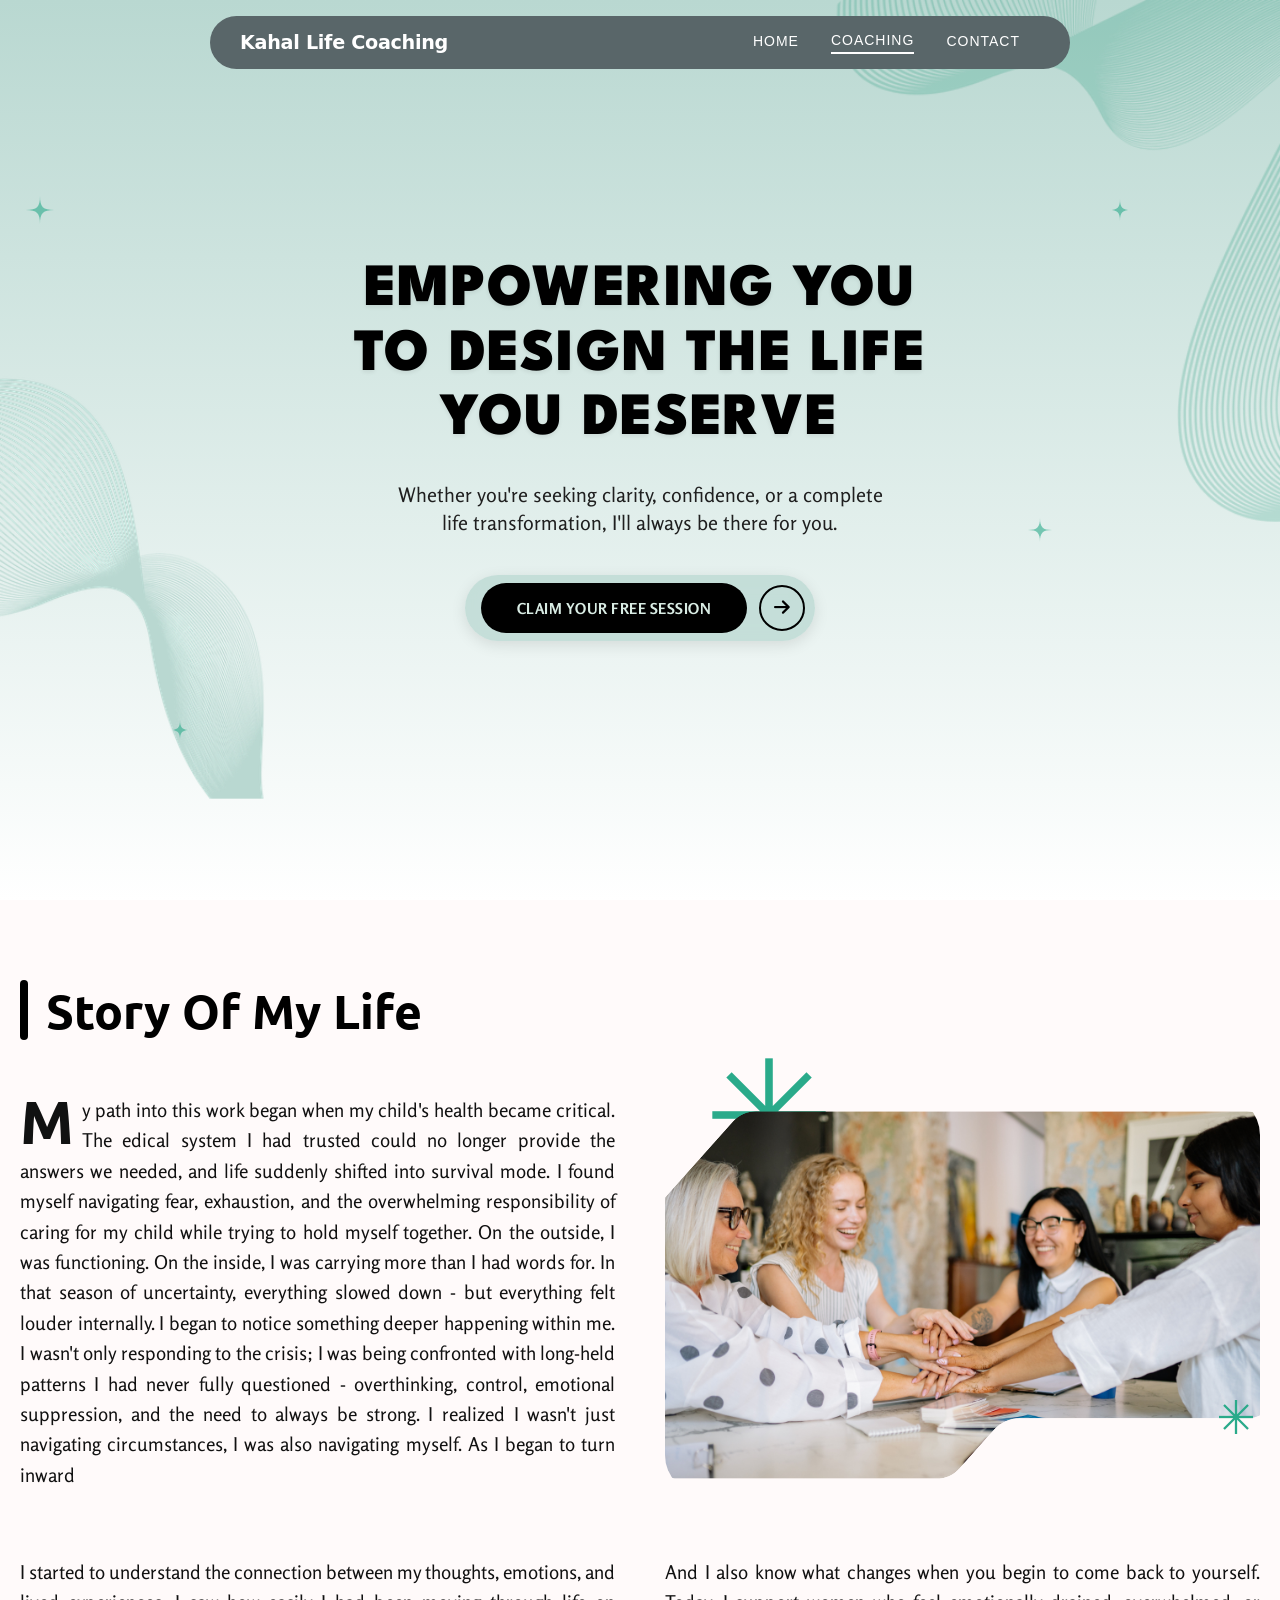
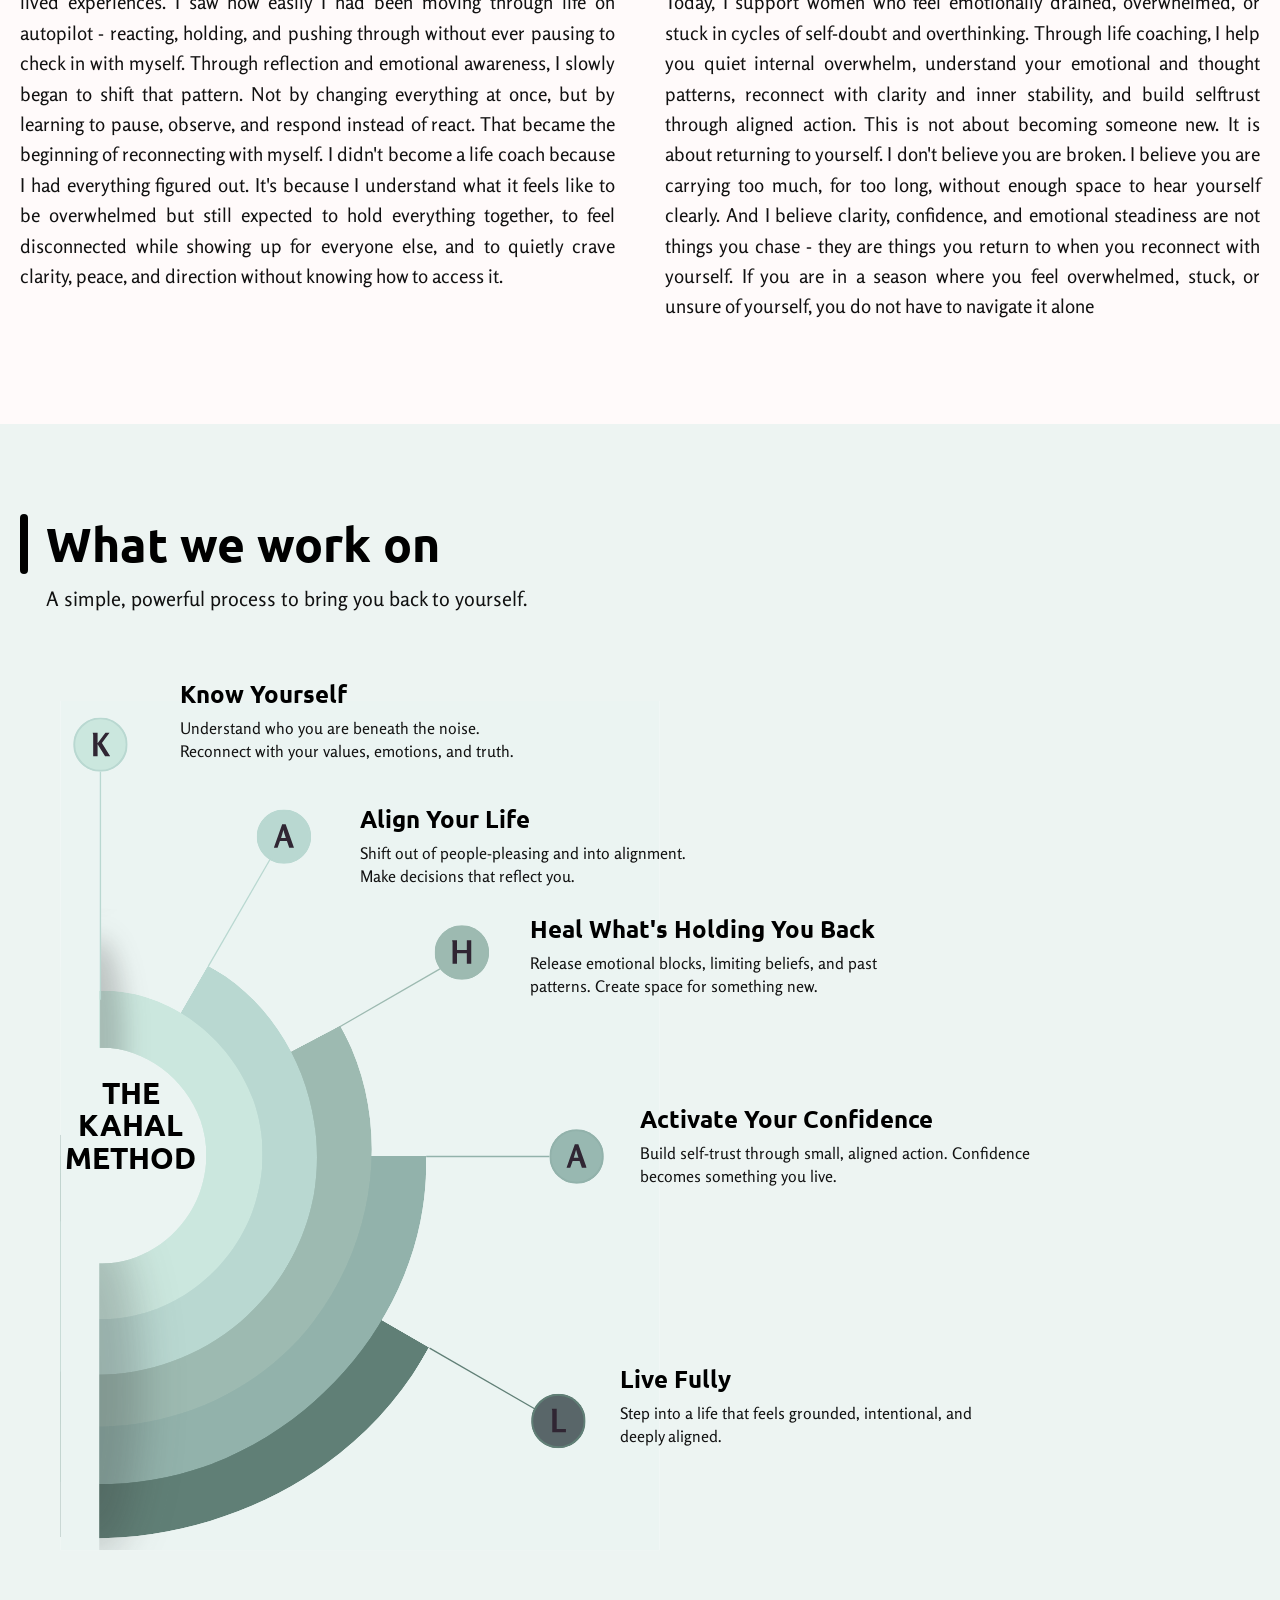
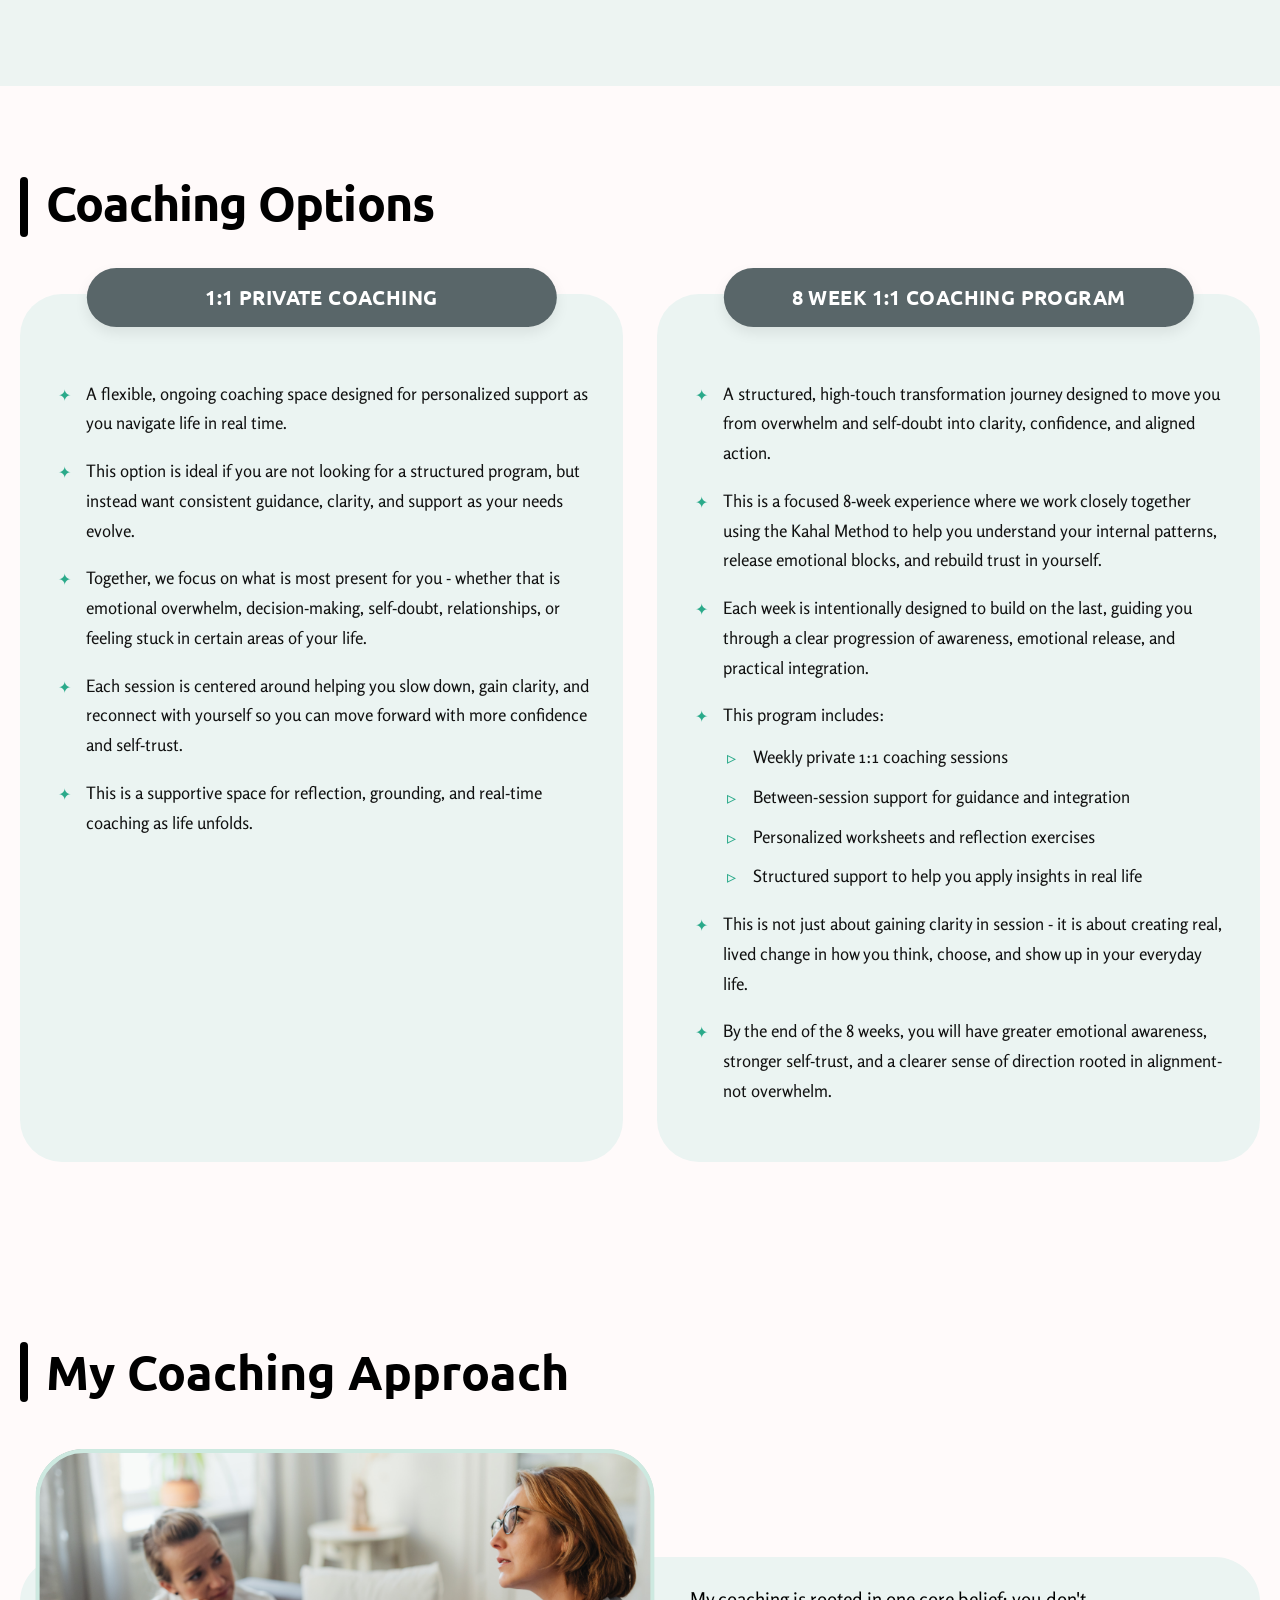
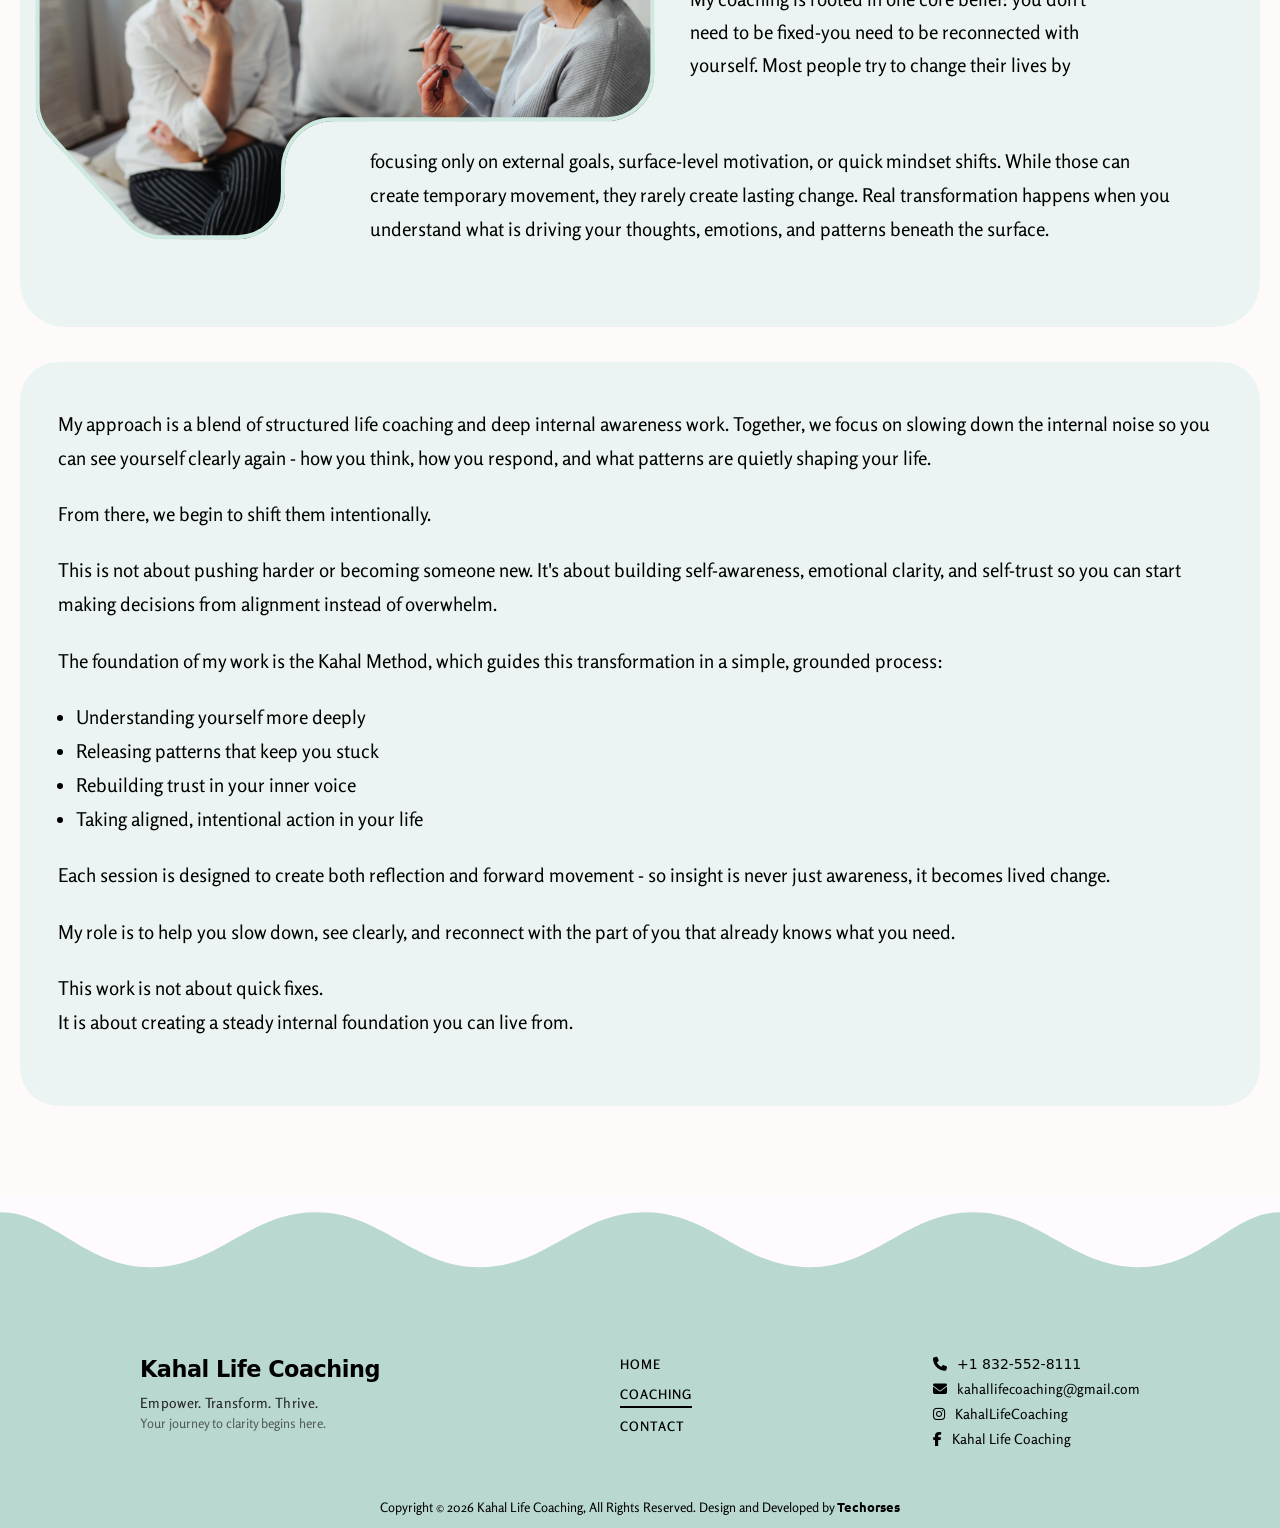
==== commit 60d1f9c4: "COMMIT" ====
--- a/coaching.html
+++ b/coaching.html
@@ -133,15 +133,15 @@
                 <h2>Story Of My Life</h2>
             </div>
 
-            <!-- Grid Content -->
-            <div class="story-grid">
-
-                <!-- Left Top Text (will be first on desktop, second on tablet/mobile) -->
+            <!-- ===== DESKTOP VERSION (split layout - 2 columns) ===== -->
+            <div class="story-grid desktop-story">
+
+                <!-- Left Top Text -->
                 <div class="story-box story-text first-letter" data-aos="fade-up" data-aos-duration="800"
                     data-aos-delay="100">
                     <p>
                         My path into this work began when my child's health became
-                        critical. The medical system I had trusted could no longer provide
+                        critical. The edical system I had trusted could no longer provide
                         the answers we needed, and life suddenly shifted into survival
                         mode. I found myself navigating fear, exhaustion, and the
                         overwhelming responsibility of caring for my child while trying to
@@ -157,7 +157,7 @@
                     </p>
                 </div>
 
-                <!-- Right Image (will be second on desktop, first on tablet/mobile) -->
+                <!-- Right Image -->
                 <div class="story-box story-image-wrapper" data-aos="fade-left" data-aos-duration="800"
                     data-aos-delay="150">
                     <div class="story-image-container">
@@ -171,7 +171,7 @@
                     </div>
                 </div>
 
-                <!-- Left Bottom Text (will be third on desktop, third on tablet/mobile) -->
+                <!-- Left Bottom Text -->
                 <div class="story-box story-text order-text-2" data-aos="fade-up" data-aos-duration="800"
                     data-aos-delay="200">
                     <p>
@@ -191,7 +191,7 @@
                     </p>
                 </div>
 
-                <!-- Right Bottom Text (will be fourth on desktop, fourth on tablet/mobile) -->
+                <!-- Right Bottom Text -->
                 <div class="story-box story-text order-text-3" data-aos="fade-up" data-aos-duration="800"
                     data-aos-delay="250">
                     <p>
@@ -211,6 +211,77 @@
                 </div>
 
             </div>
+
+            <!-- ===== MOBILE/TABLET VERSION (single continuous flow) ===== -->
+            <div class="mobile-story-content">
+
+                <!-- Image first -->
+                <div class="story-image-wrapper mobile-image" data-aos="fade-up" data-aos-duration="800"
+                    data-aos-delay="100">
+                    <div class="story-image-container">
+                        <span class="material-symbols-outlined story-icon story-icon-top-left">
+                            asterisk
+                        </span>
+                        <img src="/assets/images/coaching/story.svg" alt="Story Image">
+                        <span class="material-symbols-outlined story-icon story-icon-bottom-right">
+                            asterisk
+                        </span>
+                    </div>
+                </div>
+
+                <!-- Full story text with drop cap on first paragraph -->
+                <div class="mobile-story-text first-letter-mobile" data-aos="fade-up" data-aos-duration="800"
+                    data-aos-delay="150">
+                    <p>
+                        My path into this work began when my child's health became critical. The medical system I had
+                        trusted could no longer provide the answers we needed, and life suddenly shifted into survival
+                        mode. I found myself navigating fear, exhaustion, and the overwhelming responsibility of caring
+                        for my child while trying to hold myself together. On the outside, I was functioning. On the
+                        inside, I was carrying more than I had words for.
+                    </p>
+                    <p>
+                        In that season of uncertainty, everything slowed down-but everything felt louder internally. I
+                        began to notice something deeper happening within me. I wasn't only responding to the crisis; I
+                        was being confronted with long-held patterns I had never fully questioned-overthinking, control,
+                        emotional suppression, and the need to always be strong. I realized I wasn't just navigating
+                        circumstances, I was also navigating myself.
+                    </p>
+                    <p>
+                        As I began to turn inward, I started to understand the connection between my thoughts, emotions,
+                        and lived experiences. I saw how easily I had been moving through life on autopilot-reacting,
+                        holding, and pushing through without ever pausing to check in with myself. Through reflection
+                        and emotional awareness, I slowly began to shift that pattern. Not by changing everything at
+                        once, but by learning to pause, observe, and respond instead of react. That became the beginning
+                        of reconnecting with myself.
+                    </p>
+                    <p>
+                        I didn't become a life coach because I had everything figured out. It's because I understand
+                        what it feels like to be overwhelmed but still expected to hold everything together, to feel
+                        disconnected while showing up for everyone else, and to quietly crave clarity, peace, and
+                        direction without knowing how to access it. And I also know what changes when you begin to come
+                        back to yourself.
+                    </p>
+                    <p>
+                        Today, I support women who feel emotionally drained, overwhelmed, or stuck in cycles of
+                        self-doubt and overthinking. Through life coaching, I help you quiet internal overwhelm,
+                        understand your emotional and thought patterns, reconnect with clarity and inner stability, and
+                        build self-trust through aligned action. This is not about becoming someone new. It is about
+                        returning to yourself.
+                    </p>
+                    <p>
+                        I don't believe you are broken. I believe you are carrying too much, for too long, without
+                        enough space to hear yourself clearly. And I believe clarity, confidence, and emotional
+                        steadiness are not things you chase-they are things you return to when you reconnect with
+                        yourself.
+                    </p>
+                    <p>
+                        If you are in a season where you feel overwhelmed, stuck, or unsure of yourself, you do not have
+                        to navigate it alone.
+                    </p>
+                </div>
+
+            </div>
+
         </div>
     </section>
 
@@ -397,23 +468,39 @@
                     <img src="assets/images/coaching/approach.svg" alt="Coaching Approach">
                 </div>
 
-                <!-- Right Text -->
-                <div class="approach-top-text" data-aos="fade-left" data-aos-duration="800" data-aos-delay="200">
+                <!-- DESKTOP VERSION: Two separate text blocks -->
+                <div class="approach-top-text desktop-only" data-aos="fade-left" data-aos-duration="800"
+                    data-aos-delay="200">
                     <p>
                         My coaching is rooted in one core belief:
                         you don't need to be fixed-you need to be
-                        reconnected with yourself. Most people try to
-                    </p>
-                </div>
-
-                <!-- Bottom Text -->
-                <div class="approach-bottom-text" data-aos="fade-up" data-aos-duration="800" data-aos-delay="300">
-                    <p>
-                        change their lives by focusing only on external goals,
+                        reconnected with yourself. Most people try to change their lives by
+                    </p>
+                </div>
+
+                <div class="approach-bottom-text desktop-only" data-aos="fade-up" data-aos-duration="800"
+                    data-aos-delay="300">
+                    <p>
+                        focusing only on external goals,
                         surface-level motivation, or quick mindset shifts.
                         While those can create temporary movement, they rarely
                         create lasting change. Real transformation happens when
                         you understand what is driving your thoughts, emotions,
+                        and patterns beneath the surface.
+                    </p>
+                </div>
+
+                <!-- MOBILE/TABLET VERSION: One single complete paragraph -->
+                <div class="approach-mobile-text mobile-only" data-aos="fade-up" data-aos-duration="800"
+                    data-aos-delay="200">
+                    <p>
+                        My coaching is rooted in one core belief: you don't need to be fixed - you need to be
+                        reconnected with yourself. Most people try to change their lives by focusing only on external
+                        goals,
+                        surface-level motivation, or quick mindset shifts. While those can create temporary movement,
+                        they rarely
+                        create lasting change. Real transformation happens when you understand what is driving your
+                        thoughts, emotions,
                         and patterns beneath the surface.
                     </p>
                 </div>
@@ -470,7 +557,6 @@
 
         </div>
     </section>
-
 
 
     <!-- WAVE ABOVE FOOTER - ONLY FOR OTHER 2 PAGES -->
--- a/css/coaching.css
+++ b/css/coaching.css
@@ -128,7 +128,7 @@
   height: 66px;
   border: none;
   border-radius: 999px;
-  background: rgba(215, 226, 220, 0.3);
+  background: #b9d8d1c0;
   backdrop-filter: blur(10px);
   -webkit-backdrop-filter: blur(10px);
   display: inline-flex;
@@ -142,7 +142,7 @@
 }
 
 .coaching-hero-btn:hover {
-  background: rgba(215, 226, 220, 0.5);
+  background: #b9d8d1;
   transform: scale(1.03);
   box-shadow: 0 8px 25px rgba(0, 0, 0, 0.15);
 }
@@ -373,8 +373,20 @@
 
 
 
-
-
+@media (min-width: 1600px) and (max-width: 2500px) {
+
+  .coaching-hero-bg-leftcenter {
+    top: 65%;
+    width: 500px
+  }
+
+  .coaching-hero-bg-topright {
+
+    width: 500px
+  }
+
+
+}
 
 
 
@@ -390,6 +402,15 @@
 .story-container {
   max-width: 1320px;
   margin: 0 auto;
+}
+
+/* ===== HELPER CLASSES ===== */
+.desktop-story {
+  display: grid;
+}
+
+.mobile-story-content {
+  display: none;
 }
 
 /* ===== HEADING with VERTICAL LINE ===== */
@@ -416,7 +437,7 @@
   line-height: 1.1;
 }
 
-/* ===== GRID ===== */
+/* ===== GRID (DESKTOP) ===== */
 .story-grid {
   display: grid;
   grid-template-columns: repeat(2, 1fr);
@@ -438,14 +459,14 @@
   text-align: justify;
 }
 
-/* First Letter Drop Cap */
+/* First Letter Drop Cap (Desktop) */
 .first-letter p:first-child::first-letter {
   font-size: 60px;
   font-weight: 700;
   float: left;
-  line-height: 1;
+  line-height: 0.5;
   padding-right: 8px;
-  margin-top: 4px;
+  margin-top: 10px;
   font-family: "Ubuntu", sans-serif;
 }
 
@@ -470,10 +491,9 @@
   z-index: 2;
 }
 
-/* ===== ICONS (asterisk) - NO ANIMATION ===== */
+/* ===== ICONS (asterisk) ===== */
 .story-icon {
   position: absolute;
-
   color: #2aaa8a;
   font-variation-settings:
     "FILL" 0,
@@ -498,10 +518,29 @@
   font-size: 48px !important;
 }
 
-/* ============================================ */
-/* DESKTOP DEFAULT (no changes)                */
-/* ============================================ */
-/* Image stays in 2nd column (right side) on desktop */
+/* ===== MOBILE/TABLET TEXT STYLES ===== */
+.mobile-story-text {
+  width: 100%;
+}
+
+.mobile-story-text p {
+  font-family: "Rosario", sans-serif;
+  font-size: 19px;
+  line-height: 1.75;
+  color: #111;
+  margin-bottom: 22px;
+}
+
+/* First Letter Drop Cap (Mobile/Tablet) */
+.first-letter-mobile p:first-child::first-letter {
+  font-size: 60px;
+  font-weight: 700;
+  float: left;
+  line-height: 0.5;
+  padding-right: 8px;
+  margin-top: 10px;
+  font-family: "Ubuntu", sans-serif;
+}
 
 /* ============================================ */
 /* TABLET (max-width: 1024px)                  */
@@ -516,7 +555,7 @@
   }
 
   .story-heading h2 {
-    font-size: 38px;
+    font-size: 40px;
   }
 
   .story-line {
@@ -524,30 +563,17 @@
     width: 7px;
   }
 
-  /* CHANGE TO 1 COLUMN */
-  .story-grid {
-    grid-template-columns: 1fr;
-    gap: 35px;
-  }
-
-  /* REORDER: Image first, then texts */
-  .story-image-wrapper {
-    order: 1;
-  }
-
-  .first-letter {
-    order: 2;
-  }
-
-  .order-text-2 {
-    order: 3;
-  }
-
-  .order-text-3 {
-    order: 4;
-  }
-
-  .story-text p {
+  /* HIDE desktop version */
+  .desktop-story {
+    display: none;
+  }
+
+  /* SHOW mobile/tablet version */
+  .mobile-story-content {
+    display: block;
+  }
+
+  .mobile-story-text p {
     font-size: 18px;
     line-height: 1.75;
   }
@@ -570,8 +596,12 @@
     right: -21px;
   }
 
-  .first-letter p:first-child::first-letter {
+  .first-letter-mobile p:first-child::first-letter {
     font-size: 52px;
+  }
+
+  .mobile-image {
+    margin-bottom: 35px;
   }
 }
 
@@ -593,33 +623,21 @@
   }
 
   .story-line {
-    height: 40px;
-    width: 5px;
-  }
-
-  .story-grid {
-    grid-template-columns: 1fr;
-    gap: 28px;
-  }
-
-  /* REORDER: Image first, then texts */
-  .story-image-wrapper {
-    order: 1;
-  }
-
-  .first-letter {
-    order: 2;
-  }
-
-  .order-text-2 {
-    order: 3;
-  }
-
-  .order-text-3 {
-    order: 4;
-  }
-
-  .story-text p {
+    height: 36px;
+    width: 6px;
+  }
+
+  /* HIDE desktop version */
+  .desktop-story {
+    display: none;
+  }
+
+  /* SHOW mobile/tablet version */
+  .mobile-story-content {
+    display: block;
+  }
+
+  .mobile-story-text p {
     font-size: 16px;
     line-height: 1.7;
     margin-bottom: 18px;
@@ -630,7 +648,7 @@
     border-radius: 0 30px 0 30px;
   }
 
-  .first-letter p:first-child::first-letter {
+  .first-letter-mobile p:first-child::first-letter {
     font-size: 48px;
   }
 
@@ -646,6 +664,10 @@
   .story-icon-bottom-right {
     bottom: -16px;
     right: -16px;
+  }
+
+  .mobile-image {
+    margin-bottom: 28px;
   }
 }
 
@@ -662,25 +684,21 @@
   }
 
   .story-line {
-    height: 35px;
-    width: 4px;
-  }
-
-  .story-grid {
-    gap: 24px;
-  }
-
-  .story-text p {
+    height: 32px;
+    width: 5px;
+  }
+
+  .mobile-story-text p {
     font-size: 15px;
     line-height: 1.65;
   }
 
   .story-image-container img {
-    height: 240px;
+    height: 220px;
     border-radius: 0 25px 0 25px;
   }
 
-  .first-letter p:first-child::first-letter {
+  .first-letter-mobile p:first-child::first-letter {
     font-size: 42px;
   }
 
@@ -697,10 +715,11 @@
     bottom: -14px;
     right: -14px;
   }
-}
-
-
-
+
+  .mobile-image {
+    margin-bottom: 22px;
+  }
+}
 
 
 
@@ -715,34 +734,28 @@
 
 .coaching-container {
   max-width: 1320px;
-  /* Same width as other sections */
   margin: 0 auto;
 }
 
-/* Heading Left Side - SAME as other sections */
+/* Heading Left Side */
 .coaching-heading-wrap {
   display: flex;
   align-items: center;
   justify-content: flex-start;
   gap: 18px;
-  /* Matches other sections */
   margin-bottom: 55px;
 }
 
 .coaching-line {
   width: 8px;
-  /* Same as other sections */
   height: 60px;
-  /* Same as other sections */
   background: #000;
   border-radius: 999px;
 }
 
 .coaching-heading-wrap h2 {
   font-family: "Ubuntu", sans-serif;
-  /* Same font */
   font-size: 48px;
-  /* Matches Story section */
   font-weight: 800;
   color: #000;
   margin: 0;
@@ -781,7 +794,6 @@
   left: 50%;
   transform: translateX(-50%);
   background: #596669;
-  /* Changed to match brand color */
   padding: 16px 28px;
   min-width: 78%;
   border-radius: 100px;
@@ -800,14 +812,14 @@
   letter-spacing: 0.02em;
 }
 
-/* List */
+/* MAIN LIST - Star/Diamond bullet */
 .coaching-card ul {
   margin: 0;
   padding-left: 24px;
   list-style: none;
 }
 
-.coaching-card ul li {
+.coaching-card>ul>li {
   font-family: "Rosario", sans-serif;
   font-size: 17px;
   line-height: 1.75;
@@ -817,8 +829,8 @@
   padding-left: 8px;
 }
 
-/* Custom bullet point */
-.coaching-card ul li::before {
+/* Main bullet = ✦ */
+.coaching-card>ul>li::before {
   content: "✦";
   color: #2aaa8a;
   font-size: 16px;
@@ -827,7 +839,7 @@
   top: 2px;
 }
 
-/* Inner List */
+/* NESTED LIST - Different bullet (dot) */
 .inner-list {
   margin-top: 12px !important;
   padding-left: 22px !important;
@@ -837,12 +849,17 @@
 .inner-list li {
   font-size: 17px !important;
   margin-bottom: 10px !important;
-}
-
+  position: relative;
+  padding-left: 8px;
+}
+
+/* Nested bullet = • (dot) - DIFFERENT from main */
 .inner-list li::before {
-  content: "•";
+  /* content: "•"; */
+  content: "▹";
   color: #2aaa8a;
   font-size: 18px;
+  position: absolute;
   left: -18px;
   top: 0px;
 }
@@ -871,7 +888,6 @@
 
   .coaching-grid {
     grid-template-columns: 1fr;
-    /* Stack cards vertically */
     gap: 70px;
   }
 
@@ -887,7 +903,7 @@
     padding: 78px 30px 34px;
   }
 
-  .coaching-card ul li {
+  .coaching-card>ul>li {
     font-size: 17px;
     line-height: 1.7;
   }
@@ -943,13 +959,13 @@
     padding-left: 20px;
   }
 
-  .coaching-card ul li {
+  .coaching-card>ul>li {
     font-size: 16px;
     line-height: 1.7;
     margin-bottom: 16px;
   }
 
-  .coaching-card ul li::before {
+  .coaching-card>ul>li::before {
     font-size: 14px;
     left: -18px;
     top: 2px;
@@ -988,7 +1004,7 @@
     font-size: 16px;
   }
 
-  .coaching-card ul li {
+  .coaching-card>ul>li {
     font-size: 15px;
   }
 
@@ -996,8 +1012,6 @@
     font-size: 14px !important;
   }
 }
-
-
 
 
 /* ===================================
@@ -1239,7 +1253,7 @@
 @media(max-width:767px) {
   .kahal-work {
     padding: 60px 15px;
-    height: 75vh;
+    height: 90vh;
   }
 
   .kahal-heading-line {
@@ -1252,7 +1266,7 @@
   }
 
   .kahal-heading-line h2 {
-    font-size: 32px;
+    font-size: 28px;
   }
 
   .kahal-subheading {
@@ -1267,8 +1281,8 @@
   }
 
   .kahal-image-wrap {
-    width: 320px;
-    left: -20px;
+    width: 270px;
+    left: -10px;
   }
 
   .point {
@@ -1276,41 +1290,41 @@
   }
 
   .point-text h3 {
-    font-size: 12px;
+    font-size: 11.5px;
     margin-bottom: 4px;
   }
 
   .point-text p {
-    font-size: 10px;
+    font-size: 9.5px;
     line-height: 1.35;
   }
 
   /* YOUR MOBILE POSITIONS - KEPT AS IS */
   .point-1 {
-    top: 25px;
+    top: 15px;
     left: 30px;
   }
 
   .point-2 {
-    top: 95px;
-    left: 130px;
+    top: 70px;
+    left: 120px;
   }
 
   .point-3 {
-    top: 155px;
-    left: 225px;
+    top: 125px;
+    left: 195px;
     max-width: 145px;
   }
 
   .point-4 {
-    top: 260px;
-    left: 290px;
+    top: 220px;
+    left: 245px;
     max-width: 150px;
   }
 
   .point-5 {
-    top: 400px;
-    left: 280px;
+    top: 340px;
+    left: 240px;
     max-width: 145px;
   }
 
@@ -1319,10 +1333,10 @@
   }
 }
 
-
-
 /* ===================================
    FULL UPDATED APPROACH SECTION CSS
+   Desktop: Split layout
+   Tablet & Mobile: Single paragraph flow
 =================================== */
 
 .approach-section {
@@ -1336,38 +1350,40 @@
   margin: auto;
 }
 
-/* ===== HEADING - UPDATED to match other sections ===== */
+/* ===== Helper Classes ===== */
+.desktop-only {
+  display: block;
+}
+
+.mobile-only {
+  display: none;
+}
+
+/* ===== HEADING ===== */
 .approach-heading {
   display: flex;
   align-items: center;
   gap: 18px;
-  /* UPDATED */
   margin-bottom: 45px;
 }
 
 .approach-line {
   width: 8px;
-  /* UPDATED: was 6px */
   height: 60px;
-  /* UPDATED: was 42px */
   background: #000;
   border-radius: 999px;
-  /* UPDATED */
 }
 
 .approach-heading h2 {
   font-family: "Ubuntu", sans-serif;
-  /* ADDED */
   margin: 0;
   font-size: 48px;
-  /* UPDATED: was 46px */
   font-weight: 800;
-  /* UPDATED: was 700 */
   color: #000;
   line-height: 1.1;
 }
 
-/* Main Box - YOUR POSITIONS KEPT */
+/* ===== DESKTOP LAYOUT (default) ===== */
 .approach-box {
   position: relative;
   min-height: 480px;
@@ -1387,7 +1403,7 @@
   z-index: 1;
 }
 
-/* Image - YOUR POSITION KEPT */
+/* Image */
 .approach-image {
   position: absolute;
   top: -35px;
@@ -1401,9 +1417,7 @@
   display: block;
 }
 
-/* =========================
-   TOP RIGHT TEXT - YOUR POSITION KEPT
-========================= */
+/* Top Right Text */
 .approach-top-text {
   position: relative;
   z-index: 5;
@@ -1414,7 +1428,6 @@
 
 .approach-top-text p {
   font-family: "Rosario", sans-serif;
-  /* ADDED */
   margin: 0;
   margin-top: 80px;
   font-size: 19px;
@@ -1422,29 +1435,24 @@
   color: #000;
 }
 
-/* =========================
-   BOTTOM TEXT - YOUR POSITION KEPT
-========================= */
+/* Bottom Left Text */
 .approach-bottom-text {
   position: absolute;
   left: 350px;
-  bottom: 40px;
+  bottom: 80px;
   max-width: 800px;
   z-index: 5;
 }
 
 .approach-bottom-text p {
   font-family: "Rosario", sans-serif;
-  /* ADDED */
   margin: 0;
   font-size: 19px;
   line-height: 1.8;
   color: #000;
 }
 
-/* ===================================
-   CONTENT BOX
-=================================== */
+/* Content Box */
 .approach-content-box {
   width: 100%;
   margin-top: 35px;
@@ -1455,7 +1463,6 @@
 
 .approach-content-box p {
   font-family: "Rosario", sans-serif;
-  /* ADDED */
   margin: 0 0 22px;
   font-size: 19px;
   line-height: 1.8;
@@ -1469,16 +1476,16 @@
 
 .approach-content-box ul li {
   font-family: "Rosario", sans-serif;
-  /* ADDED */
   font-size: 19px;
   line-height: 1.8;
   color: #000;
 }
 
 /* ===================================
-   TABLET VIEW - YOUR POSITIONS KEPT
+   TABLET VIEW (max-width: 1024px)
+   Single column, one complete paragraph
 =================================== */
-@media (max-width:1024px) {
+@media (max-width: 1024px) {
 
   .approach-section {
     padding: 70px 20px;
@@ -1486,6 +1493,7 @@
 
   .approach-heading {
     gap: 14px;
+    margin-bottom: 35px;
   }
 
   .approach-line {
@@ -1497,47 +1505,58 @@
     font-size: 40px;
   }
 
+  /* Hide desktop split text */
+  .desktop-only {
+    display: none;
+  }
+
+  /* Show mobile single paragraph */
+  .mobile-only {
+    display: block;
+  }
+
+  /* Reset .approach-box to normal flow */
   .approach-box {
-    min-height: 440px;
-  }
-
+    position: relative;
+    min-height: auto;
+    width: 100%;
+    background: #ebf4f2;
+    border-radius: 38px;
+    padding: 30px 28px;
+  }
+
+  /* Hide the pseudo-element background */
   .approach-box::before {
-    top: 95px;
-    border-radius: 38px;
-  }
-
-  /* YOUR TABLET POSITION - KEPT */
+    display: none;
+  }
+
+  /* Image becomes normal block */
   .approach-image {
-    width: 470px;
-    top: -10px;
-    left: 10px;
-  }
-
-  /* YOUR TABLET POSITION - KEPT */
-  .approach-top-text {
-    margin-left: 500px;
-    max-width: 300px;
-    padding-top: 60px;
-  }
-
-  .approach-top-text p {
-    margin-top: 55px;
+    position: relative;
+    top: auto;
+    left: auto;
+    width: 100%;
+    max-width: 500px;
+    margin: 0 auto 25px auto;
+    z-index: auto;
+  }
+
+  /* Mobile text styling */
+  .approach-mobile-text {
+    position: relative;
+    z-index: auto;
+  }
+
+  .approach-mobile-text p {
+    font-family: "Rosario", sans-serif;
+    margin: 0;
     font-size: 16px;
-    line-height: 1.7;
-  }
-
-  /* YOUR TABLET POSITION - KEPT */
-  .approach-bottom-text {
-    left: 230px;
-    bottom: 60px;
-    max-width: 520px;
-  }
-
-  .approach-bottom-text p {
-    font-size: 16px;
-    line-height: 1.7;
-  }
-
+    line-height: 1.75;
+    color: #000;
+    text-align: justify;
+  }
+
+  /* Content box adjustments */
   .approach-content-box {
     margin-top: 30px;
     padding: 35px 28px;
@@ -1552,17 +1571,17 @@
 }
 
 /* ===================================
-   MOBILE VIEW - YOUR POSITIONS KEPT
+   MOBILE VIEW (max-width: 767px)
 =================================== */
-@media (max-width:767px) {
+@media (max-width: 767px) {
 
   .approach-section {
-    padding: 60px 15px;
+    padding: 50px 15px;
   }
 
   .approach-heading {
     gap: 12px;
-    margin-bottom: 35px;
+    margin-bottom: 28px;
   }
 
   .approach-line {
@@ -1571,61 +1590,38 @@
   }
 
   .approach-heading h2 {
-    font-size: 32px;
+    font-size: 28px;
   }
 
   .approach-box {
-    min-height: auto;
-    padding: 20px;
+    padding: 20px 18px;
     border-radius: 28px;
-    background: #ebf4f2;
-  }
-
-  .approach-box::before {
-    display: none;
-  }
-
-  /* YOUR MOBILE POSITION - KEPT */
+  }
+
   .approach-image {
-    position: relative;
-    top: 0;
-    left: 0;
-    width: 100%;
-    margin-bottom: 18px;
-  }
-
-  /* YOUR MOBILE POSITION - KEPT */
-  .approach-top-text,
-  .approach-bottom-text {
-    position: relative;
-    left: auto;
-    bottom: auto;
-    margin: 0;
     max-width: 100%;
-    padding: 0;
-    z-index: 5;
-  }
-
-  .approach-top-text {
-    margin-bottom: 14px;
-  }
-
-  .approach-top-text p,
-  .approach-bottom-text p {
-    margin: 0;
+    margin-bottom: 20px;
+  }
+
+  .approach-mobile-text p {
     font-size: 15px;
-    line-height: 1.75;
+    line-height: 1.7;
   }
 
   .approach-content-box {
     margin-top: 22px;
     padding: 24px 18px;
     border-radius: 24px;
+    text-align: justify;
   }
 
   .approach-content-box p,
   .approach-content-box ul li {
     font-size: 15px;
-    line-height: 1.75;
+    line-height: 1.7;
+  }
+
+  .approach-content-box p {
+    margin-bottom: 18px;
   }
 }
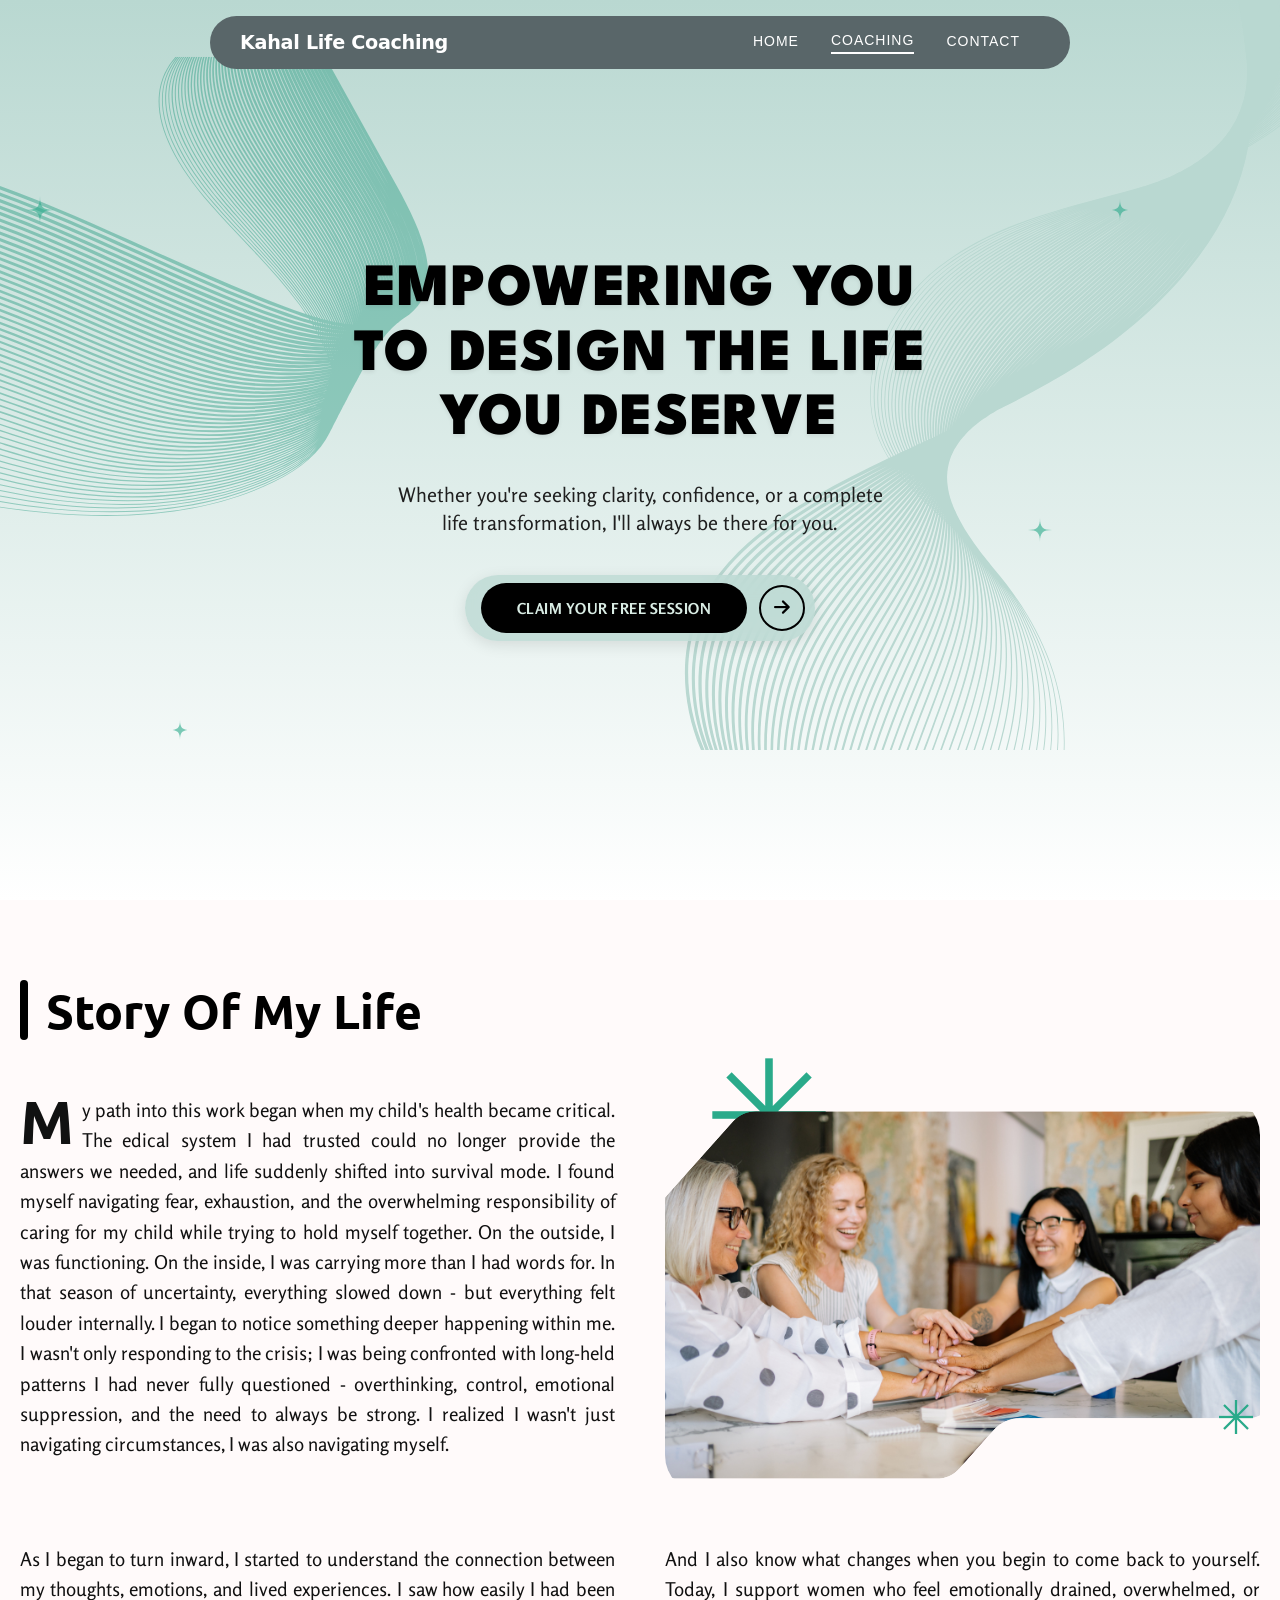
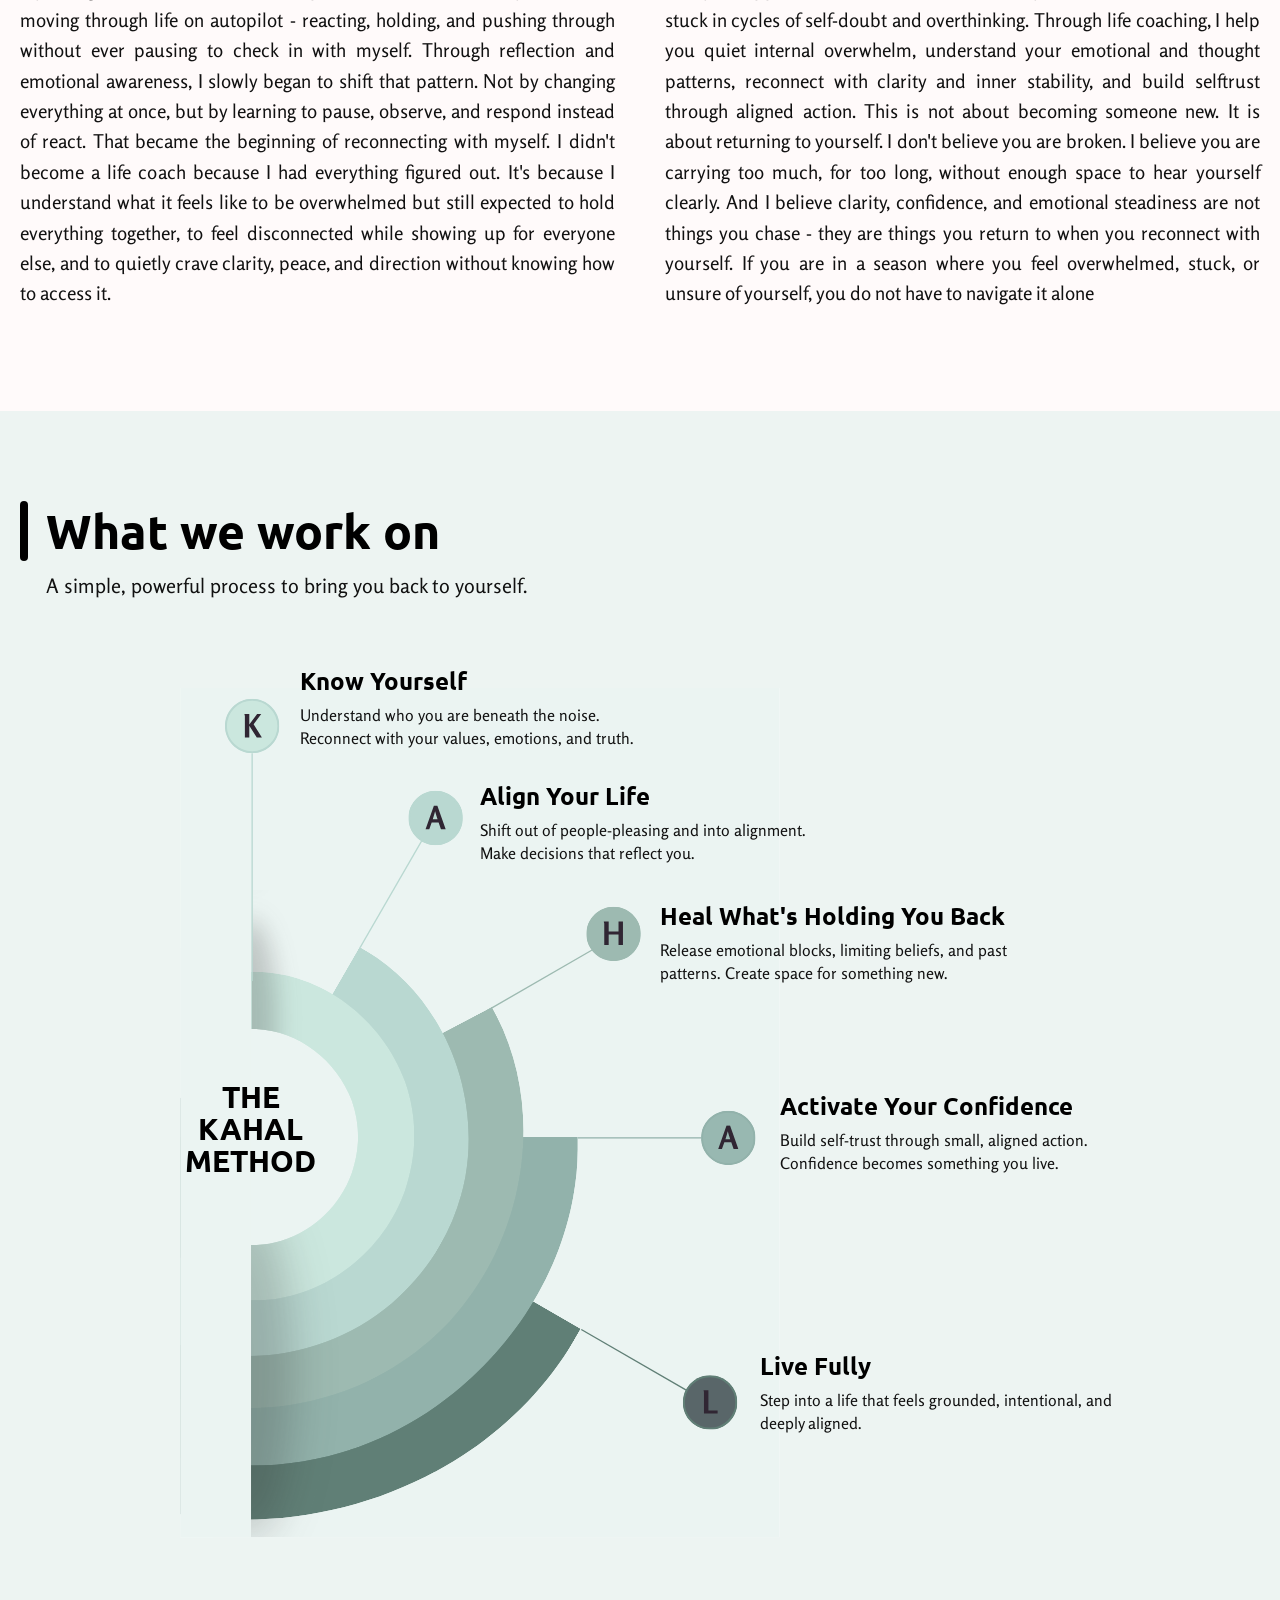
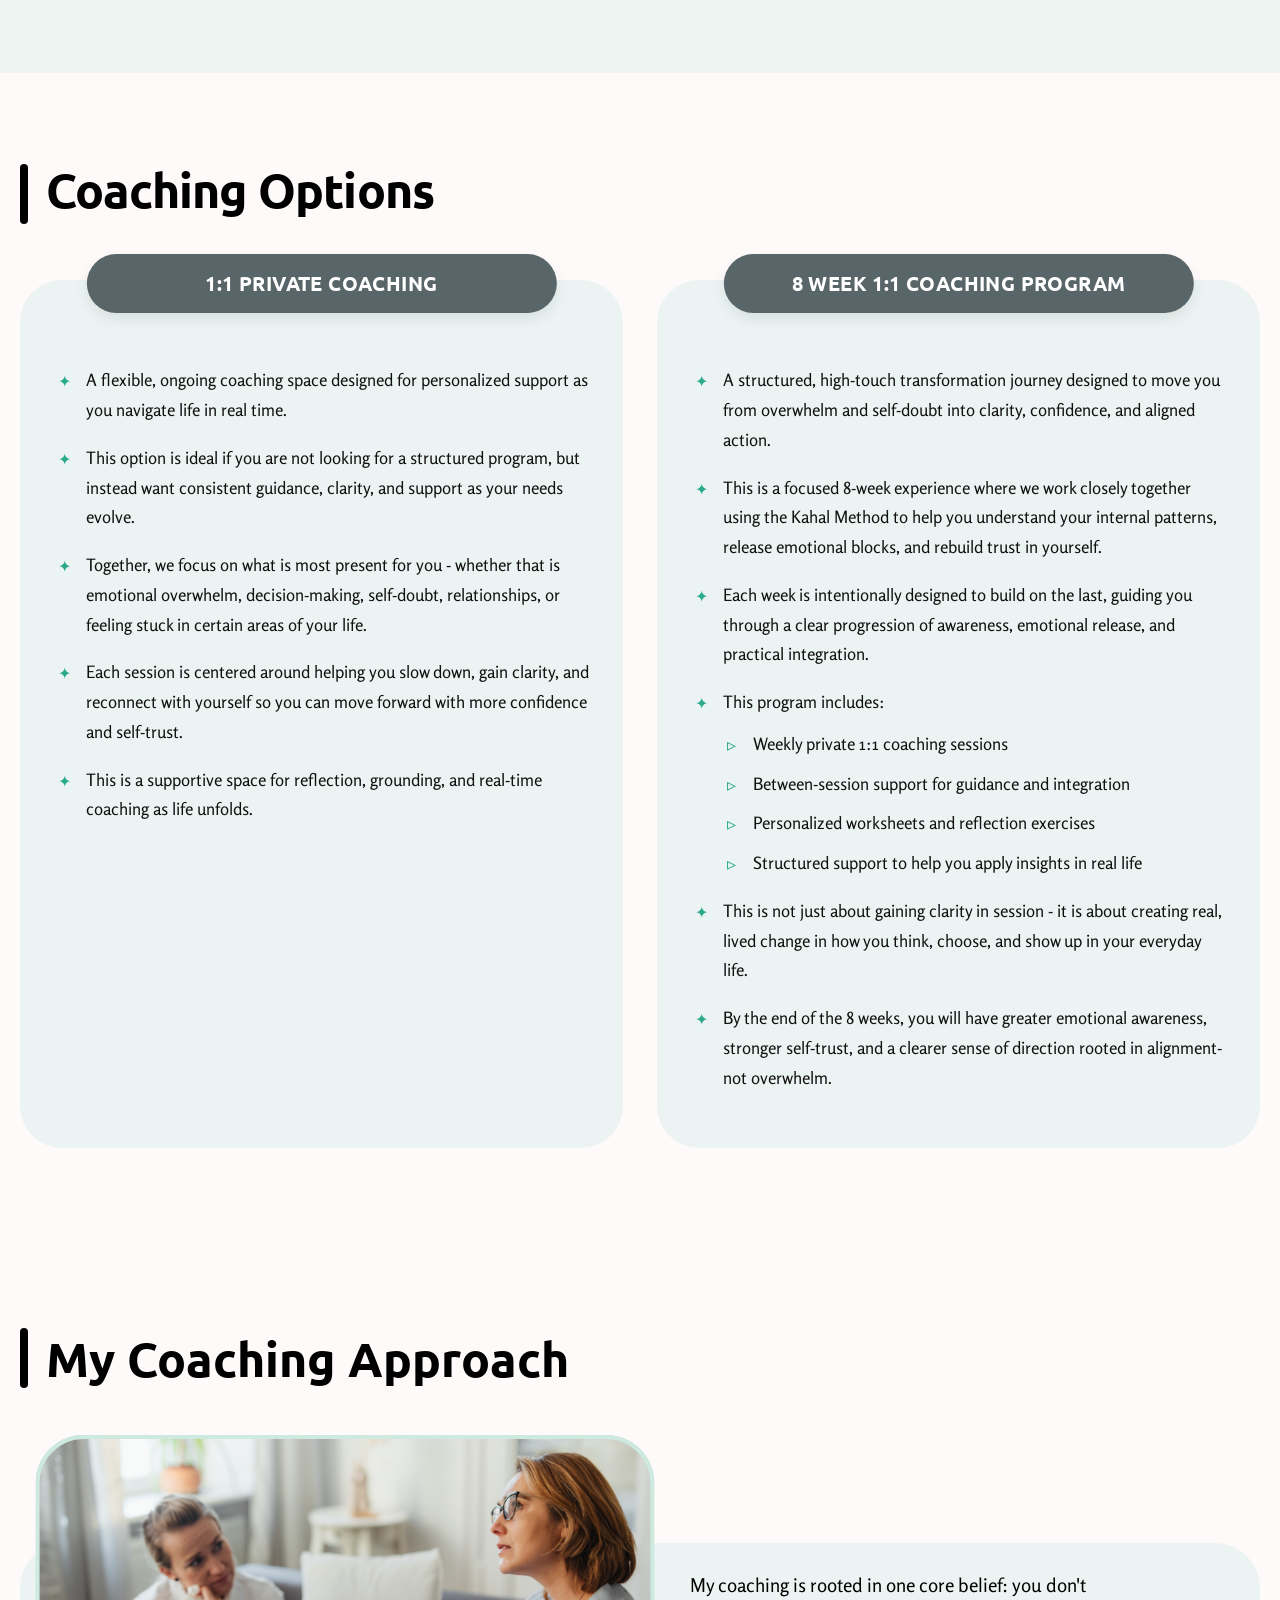
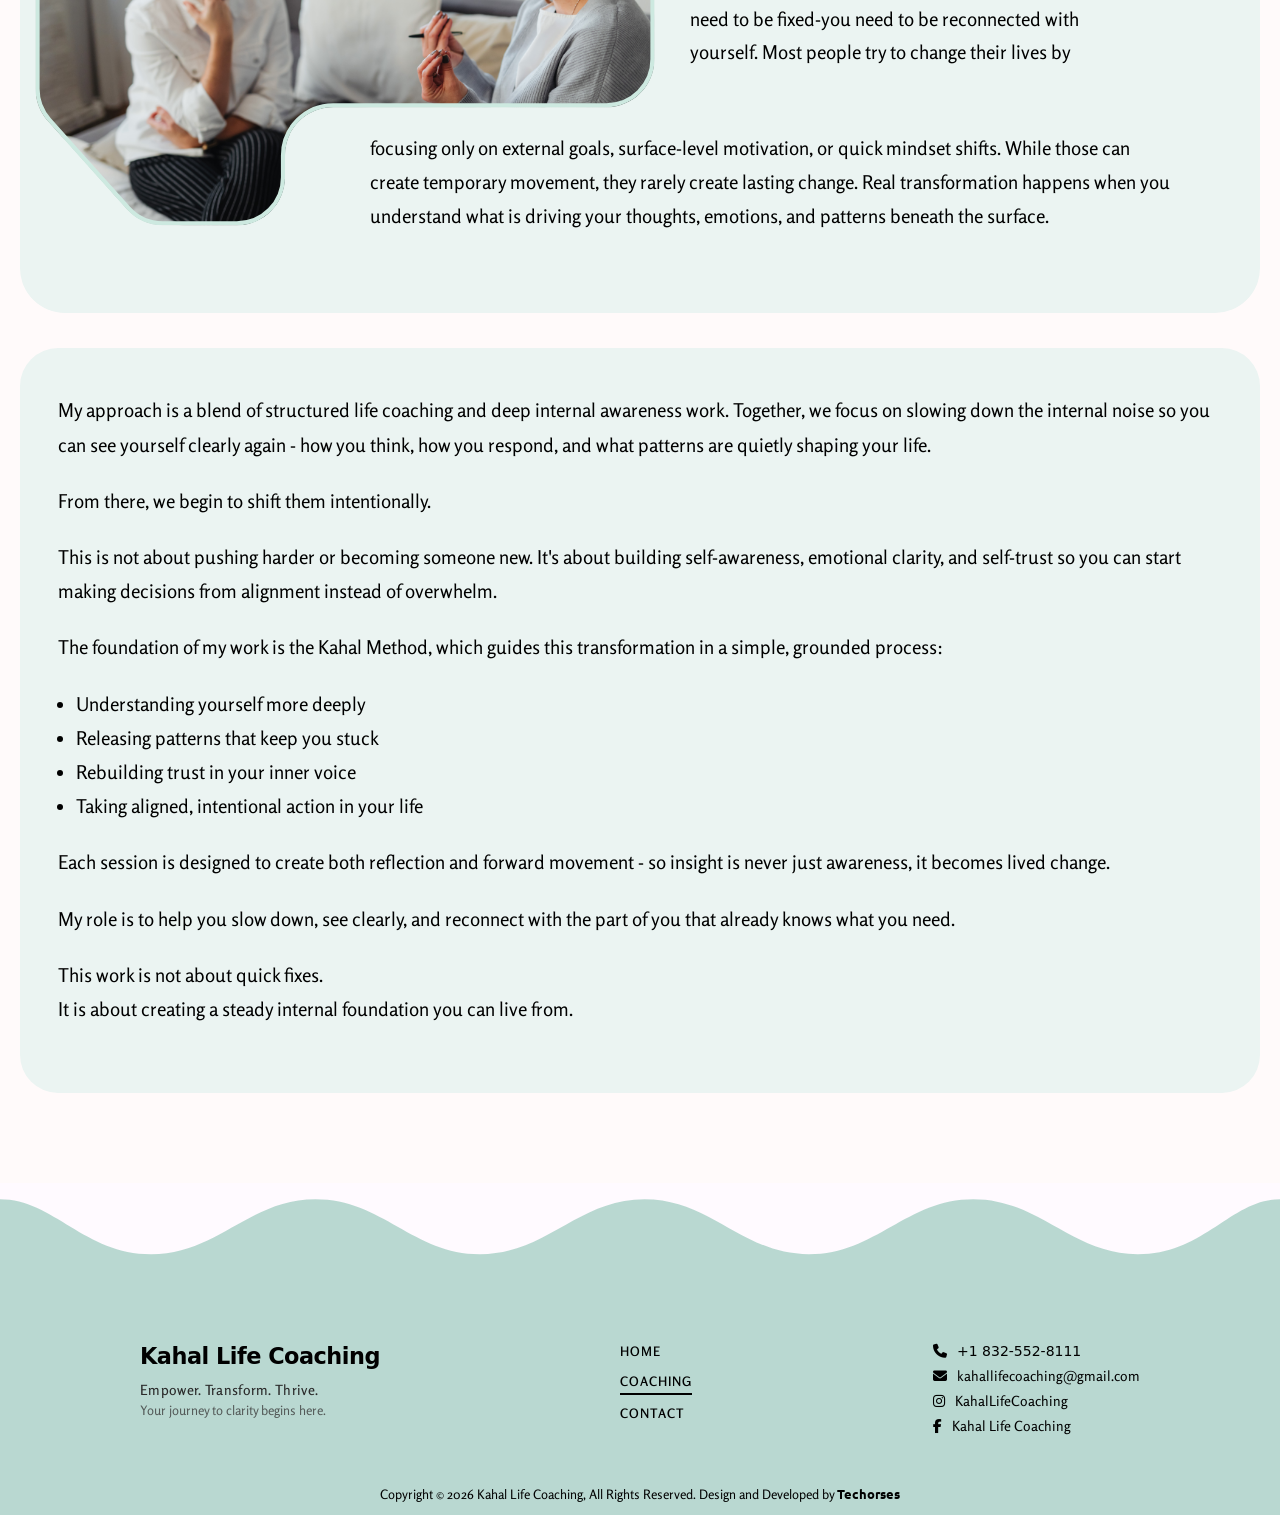
==== commit 9c8587ab: "commit" ====
--- a/coaching.html
+++ b/coaching.html
@@ -73,9 +73,9 @@
     <!-- COACHING HERO SECTION -->
     <section class="coaching-hero">
 
-        <img class="coaching-hero-bg-img coaching-hero-bg-topright" src="assets/images/hero/topright.png" alt=""
+        <img class="coaching-hero-bg-img coaching-hero-bg-topright" src="assets/images/coaching/right.svg" alt=""
             aria-hidden="true" />
-        <img class="coaching-hero-bg-img coaching-hero-bg-leftcenter" src="assets/images/hero/leftcenter.png" alt=""
+        <img class="coaching-hero-bg-img coaching-hero-bg-leftcenter" src="assets/images/coaching/left.svg" alt=""
             aria-hidden="true" />
 
         <!-- SPARKLES SVG (same style, page-specific) -->
@@ -113,7 +113,8 @@
                 Whether you're seeking clarity, confidence, or a complete<br>
                 life transformation, I'll always be there for you.
             </p>
-            <button class="coaching-hero-btn" data-aos="fade-up" data-aos-duration="800" data-aos-delay="300">
+            <button class="coaching-hero-btn" data-aos="fade-up" data-aos-duration="800" data-aos-delay="300"
+                onclick="window.open('https://calendly.com/kahallifecoaching/30min', '_blank')">
                 <span class="coaching-btn-text">CLAIM YOUR FREE SESSION</span>
                 <span class="coaching-btn-icon">
                     <i class="fas fa-arrow-right"></i>
@@ -153,7 +154,7 @@
                         with long-held patterns I had never fully questioned -
                         overthinking, control, emotional suppression, and the need to
                         always be strong. I realized I wasn't just navigating circumstances,
-                        I was also navigating myself. As I began to turn inward
+                        I was also navigating myself. 
                     </p>
                 </div>
 
@@ -175,7 +176,7 @@
                 <div class="story-box story-text order-text-2" data-aos="fade-up" data-aos-duration="800"
                     data-aos-delay="200">
                     <p>
-                        I started to understand the connection between my thoughts,
+                        As I began to turn inward, I started to understand the connection between my thoughts,
                         emotions, and lived experiences. I saw how easily I had been
                         moving through life on autopilot - reacting, holding, and pushing
                         through without ever pausing to check in with myself. Through
@@ -306,7 +307,7 @@
 
                 <!-- Image -->
                 <div class="kahal-image-wrap" data-aos="zoom-in" data-aos-duration="800" data-aos-delay="100">
-                    <img src="assets/images/coaching/kahalmethod.svg" alt="Kahal Method Graphic">
+                    <img src="assets/images/coaching/method.svg" alt="Kahal Method Graphic">
                     <div class="kahal-method-text">
                         <span>THE</span>
                         <span>KAHAL</span>
--- a/css/coaching.css
+++ b/css/coaching.css
@@ -201,17 +201,17 @@
 }
 
 .coaching-hero-bg-topright {
-  top: 0;
+  top: 0%;
   right: 0;
-  width: clamp(340px, 35vw, 520px);
+  width: 600px;
   height: auto;
 }
 
 .coaching-hero-bg-leftcenter {
-  top: 65%;
+  top: 38%;
   left: 0;
   transform: translateY(-50%);
-  width: clamp(160px, 25vw, 380px);
+  width: 500px;
   height: auto;
 }
 
@@ -283,6 +283,19 @@
   .coaching-btn-icon i {
     font-size: 15px;
   }
+
+  .coaching-hero-bg-leftcenter {
+    top: 24%;
+    width: 400px
+  }
+
+  .coaching-hero-bg-topright {
+    top: 39%;
+    right: -2%;
+    width: 450px
+  }
+
+
 }
 
 /* Mobile */
@@ -329,6 +342,18 @@
   .coaching-btn-icon i {
     font-size: 13px;
   }
+
+
+  .coaching-hero-bg-leftcenter {
+    top: 24%;
+    width: 400px
+  }
+
+  .coaching-hero-bg-topright {
+    top: 35%;
+    right: -3%;
+    width: 650px
+  }
 }
 
 /* Small mobile */
@@ -376,13 +401,13 @@
 @media (min-width: 1600px) and (max-width: 2500px) {
 
   .coaching-hero-bg-leftcenter {
-    top: 65%;
-    width: 500px
+    top: 35%;
+    width: 600px
   }
 
   .coaching-hero-bg-topright {
-
-    width: 500px
+    top: 10%;
+    width: 700px
   }
 
 
@@ -529,6 +554,7 @@
   line-height: 1.75;
   color: #111;
   margin-bottom: 22px;
+  text-align: justify;
 }
 
 /* First Letter Drop Cap (Mobile/Tablet) */
@@ -644,7 +670,7 @@
   }
 
   .story-image-container img {
-    height: 280px;
+    height: 290px;
     border-radius: 0 30px 0 30px;
   }
 
@@ -657,13 +683,15 @@
   }
 
   .story-icon-top-left {
-    top: -16px;
-    left: -16px;
+    top: -10px;
+    left: 26px ;
+    font-size: 70px !important;
+     z-index: 1 !important;
   }
 
   .story-icon-bottom-right {
-    bottom: -16px;
-    right: -16px;
+    bottom: 40px;
+    right: 10px;
   }
 
   .mobile-image {
@@ -694,19 +722,20 @@
   }
 
   .story-image-container img {
-    height: 220px;
+    height: 240px;
     border-radius: 0 25px 0 25px;
+    object-fit: contain;
   }
 
   .first-letter-mobile p:first-child::first-letter {
     font-size: 42px;
   }
 
-  .story-icon {
+  /* .story-icon {
     font-size: 28px !important;
-  }
-
-  .story-icon-top-left {
+  } */
+
+  /* .story-icon-top-left {
     top: -14px;
     left: -14px;
   }
@@ -714,13 +743,38 @@
   .story-icon-bottom-right {
     bottom: -14px;
     right: -14px;
-  }
+  } */
 
   .mobile-image {
     margin-bottom: 22px;
   }
 }
 
+
+/* ===== DESKTOP ONLY - SPIN + SCALE HOVER EFFECT FOR ICONS ===== */
+
+@media (min-width: 1025px) {
+
+  /* Both icons get smooth transition */
+  .story-icon {
+    transition: all 0.3s ease;
+    cursor: pointer;
+  }
+
+  /* Top-left icon hover effect - spin 180° + scale */
+  .story-icon-top-left:hover {
+    transform: rotate(180deg) scale(1.1);
+    color: #1d7a62;
+    transition: all 0.5s ease-in-out;
+  }
+
+  /* Bottom-right icon hover effect - spin -180° + scale */
+  .story-icon-bottom-right:hover {
+    transform: rotate(-180deg) scale(1.1);
+    color: #1d7a62;
+    transition: all 0.5s ease-in-out;
+  }
+}
 
 
 /* ===============================
@@ -1071,6 +1125,8 @@
   position: relative;
   width: 100%;
   min-height: 930px;
+  max-width: 1000px;
+  margin: 0 auto;
 }
 
 /* Image - NO CHANGES */
@@ -1123,25 +1179,25 @@
 }
 
 .point-2 {
-  top: 140px;
+  top: 130px;
   left: 340px;
 }
 
 .point-3 {
   top: 250px;
-  left: 510px;
+  left: 520px;
   max-width: 410px;
 }
 
 .point-4 {
   top: 440px;
-  left: 620px;
+  left: 640px;
   max-width: 430px;
 }
 
 .point-5 {
   top: 700px;
-  left: 600px;
+  left: 620px;
   max-width: 360px;
 }
 
@@ -1149,7 +1205,7 @@
 .kahal-method-text {
   position: absolute;
   left: 5px !important;
-  top: 50%;
+  top: 52%;
   transform: translateY(-50%);
   z-index: 2;
   text-align: center;
@@ -1198,7 +1254,7 @@
 
   .kahal-image-wrap {
     width: 620px;
-    left: 0;
+    left: -20px;
   }
 
   .point {
@@ -1216,12 +1272,12 @@
   /* YOUR TABLET POSITIONS - KEPT AS IS */
   .point-1 {
     top: 20px;
-    left: 120px;
+    left: 110px;
   }
 
   .point-2 {
     top: 130px;
-    left: 300px;
+    left: 290px;
   }
 
   .point-3 {
@@ -1245,6 +1301,13 @@
   .kahal-method-text span {
     font-size: 28px;
   }
+
+  /* ===== KAHAL METHOD TEXT ON IMAGE - NO CHANGES ===== */
+.kahal-method-text {
+  left: 25px !important;
+  top: 52%;
+ 
+}
 }
 
 /* ===================================
@@ -1281,8 +1344,8 @@
   }
 
   .kahal-image-wrap {
-    width: 270px;
-    left: -10px;
+    width: 250px;
+    left: -20px;
   }
 
   .point {
@@ -1307,30 +1370,38 @@
 
   .point-2 {
     top: 70px;
-    left: 120px;
+    left: 110px;
   }
 
   .point-3 {
     top: 125px;
-    left: 195px;
+    left: 180px;
     max-width: 145px;
   }
 
   .point-4 {
-    top: 220px;
-    left: 245px;
+    top: 200px;
+    left: 225px;
     max-width: 150px;
   }
 
   .point-5 {
-    top: 340px;
-    left: 240px;
+    top: 310px;
+    left: 220px;
     max-width: 145px;
   }
 
   .kahal-method-text span {
-    font-size: 12px;
-  }
+    font-size: 11px;
+  }
+
+  /* ===== KAHAL METHOD TEXT ON IMAGE - NO CHANGES ===== */
+.kahal-method-text {
+  
+  left: 15px !important;
+  top: 51%;
+ 
+}
 }
 
 /* ===================================
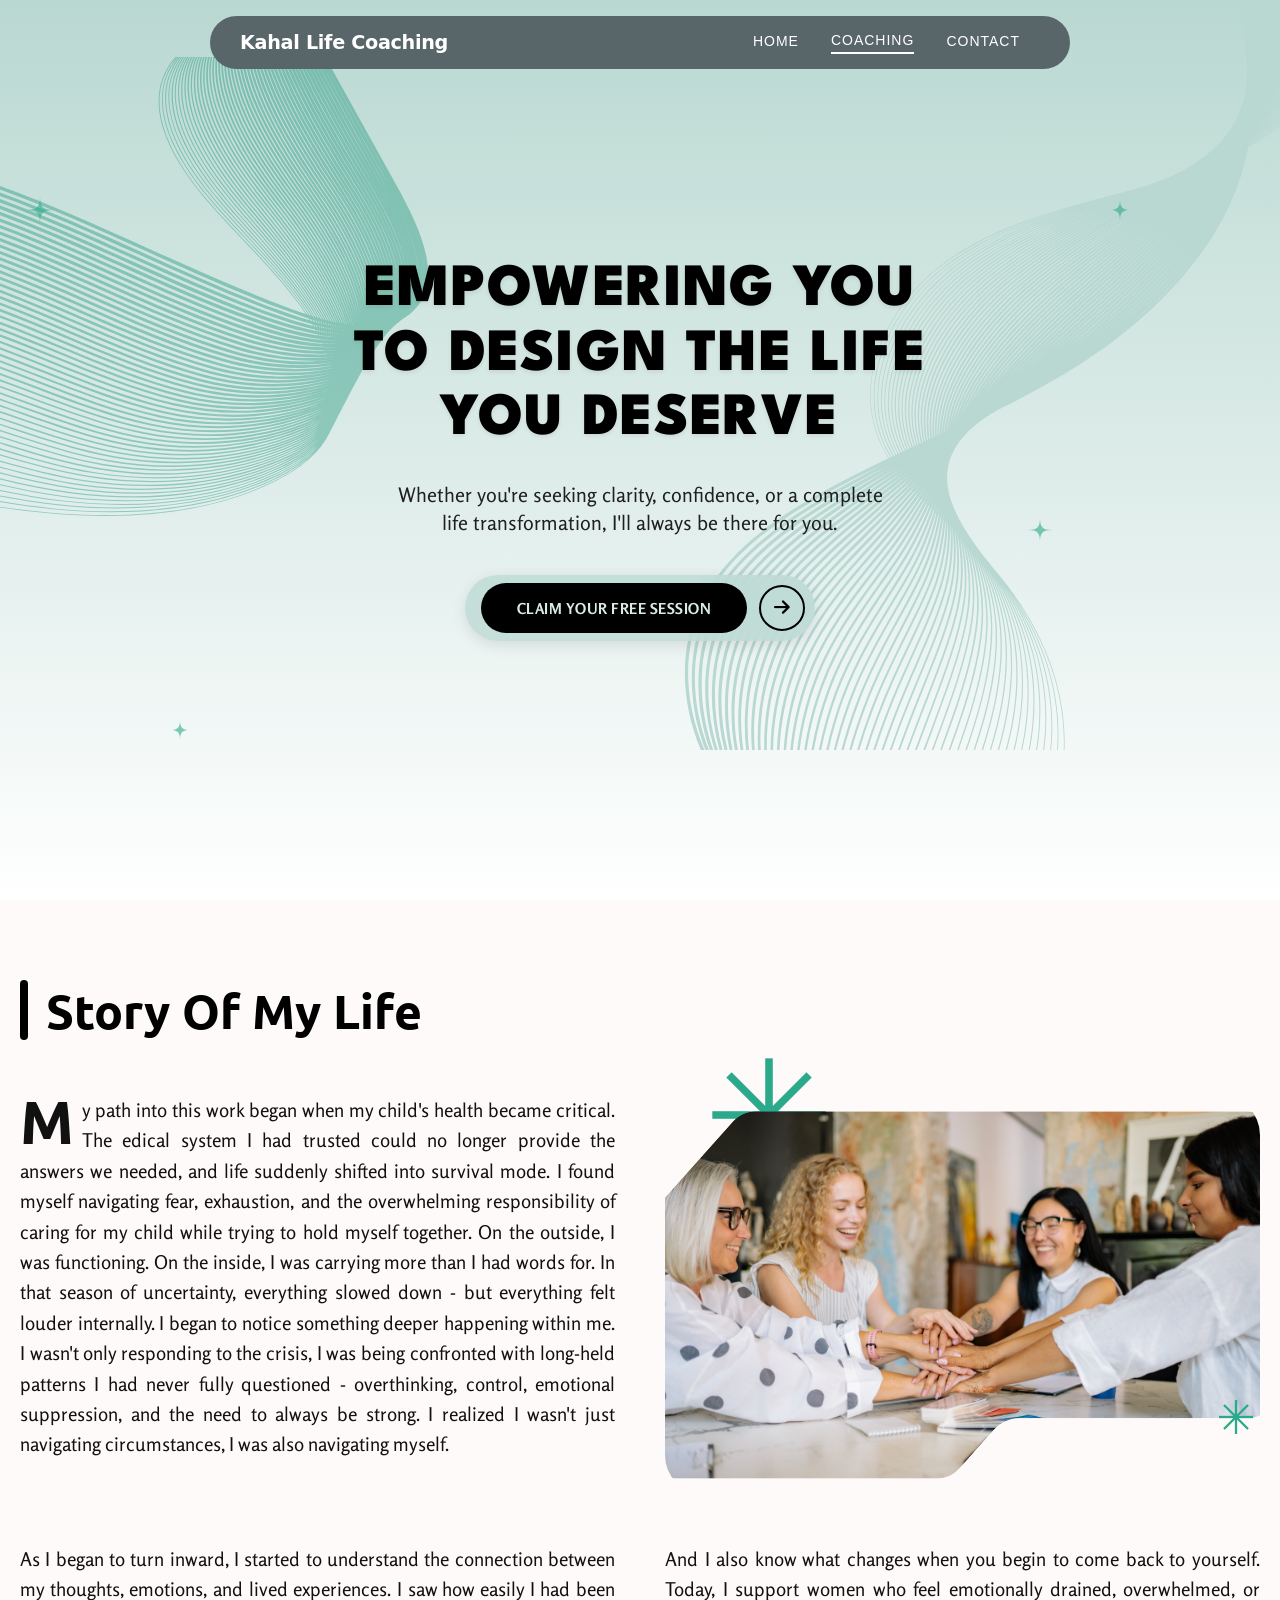
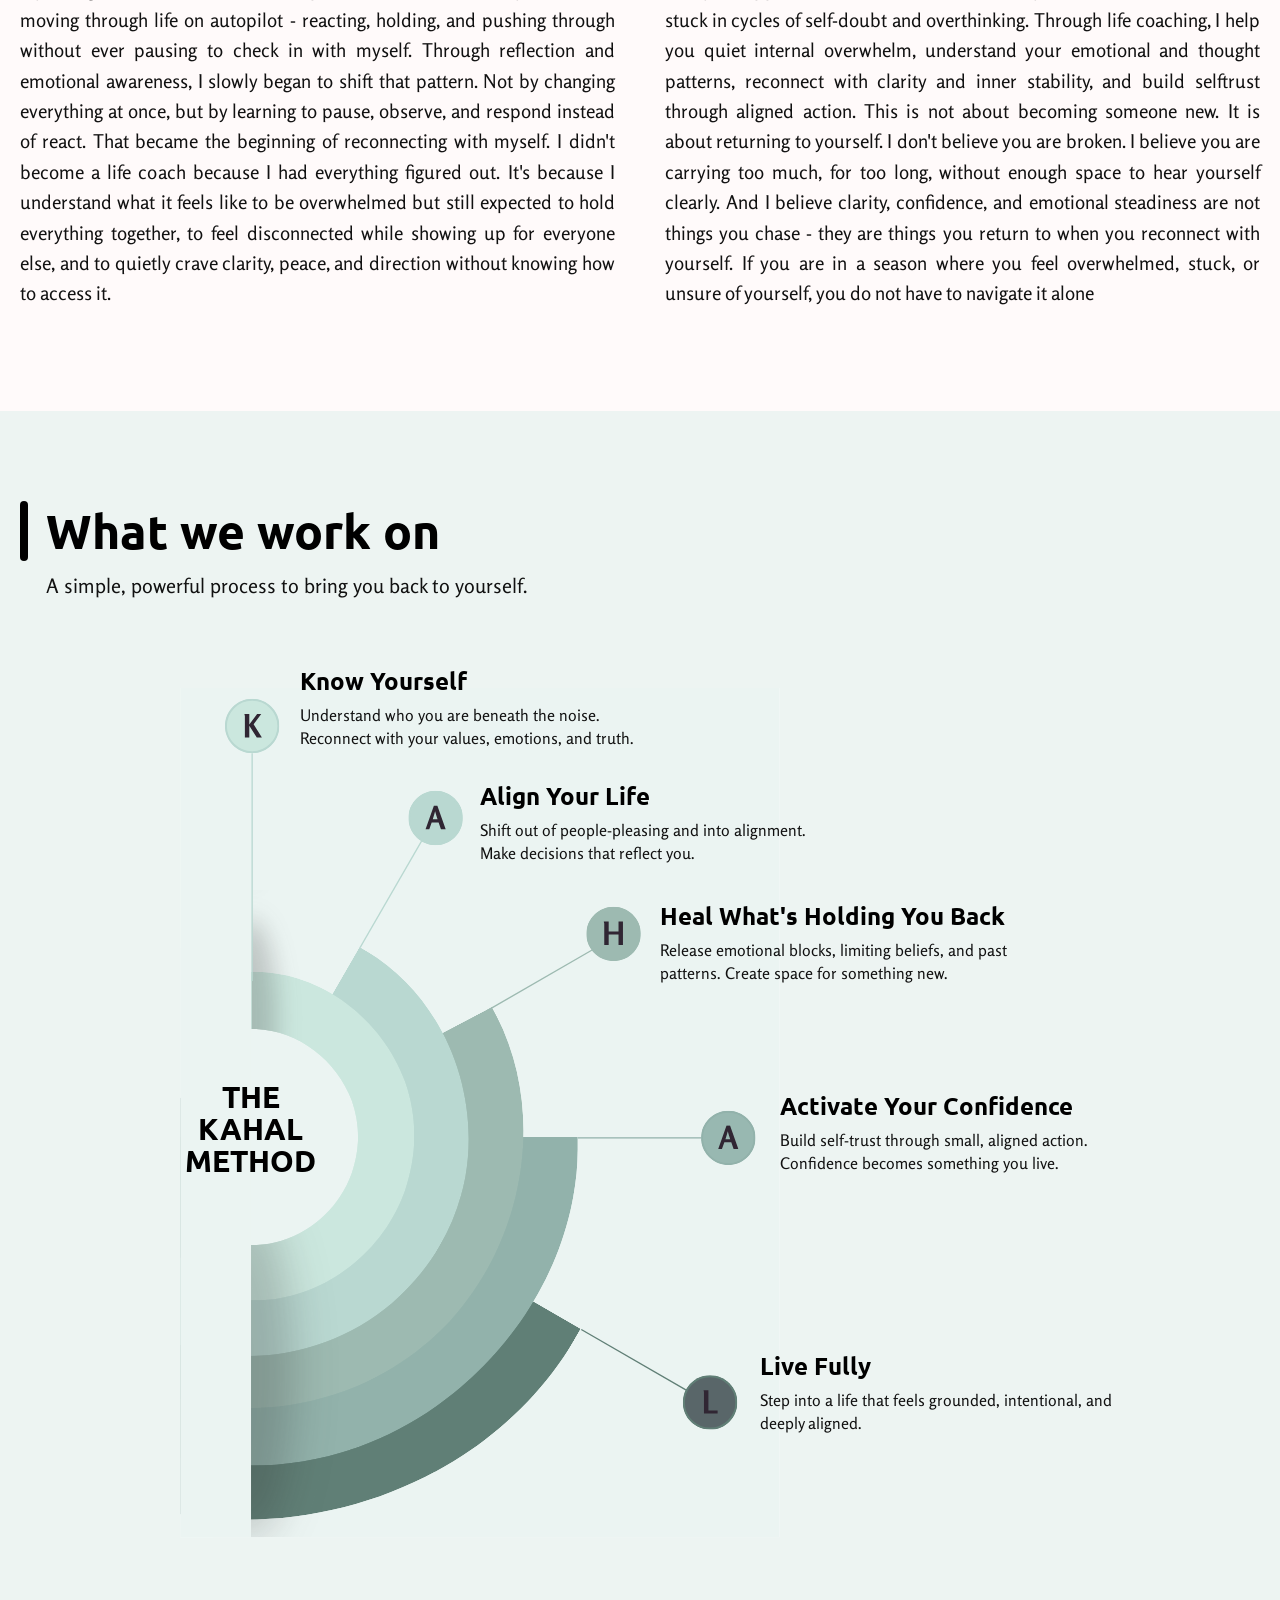
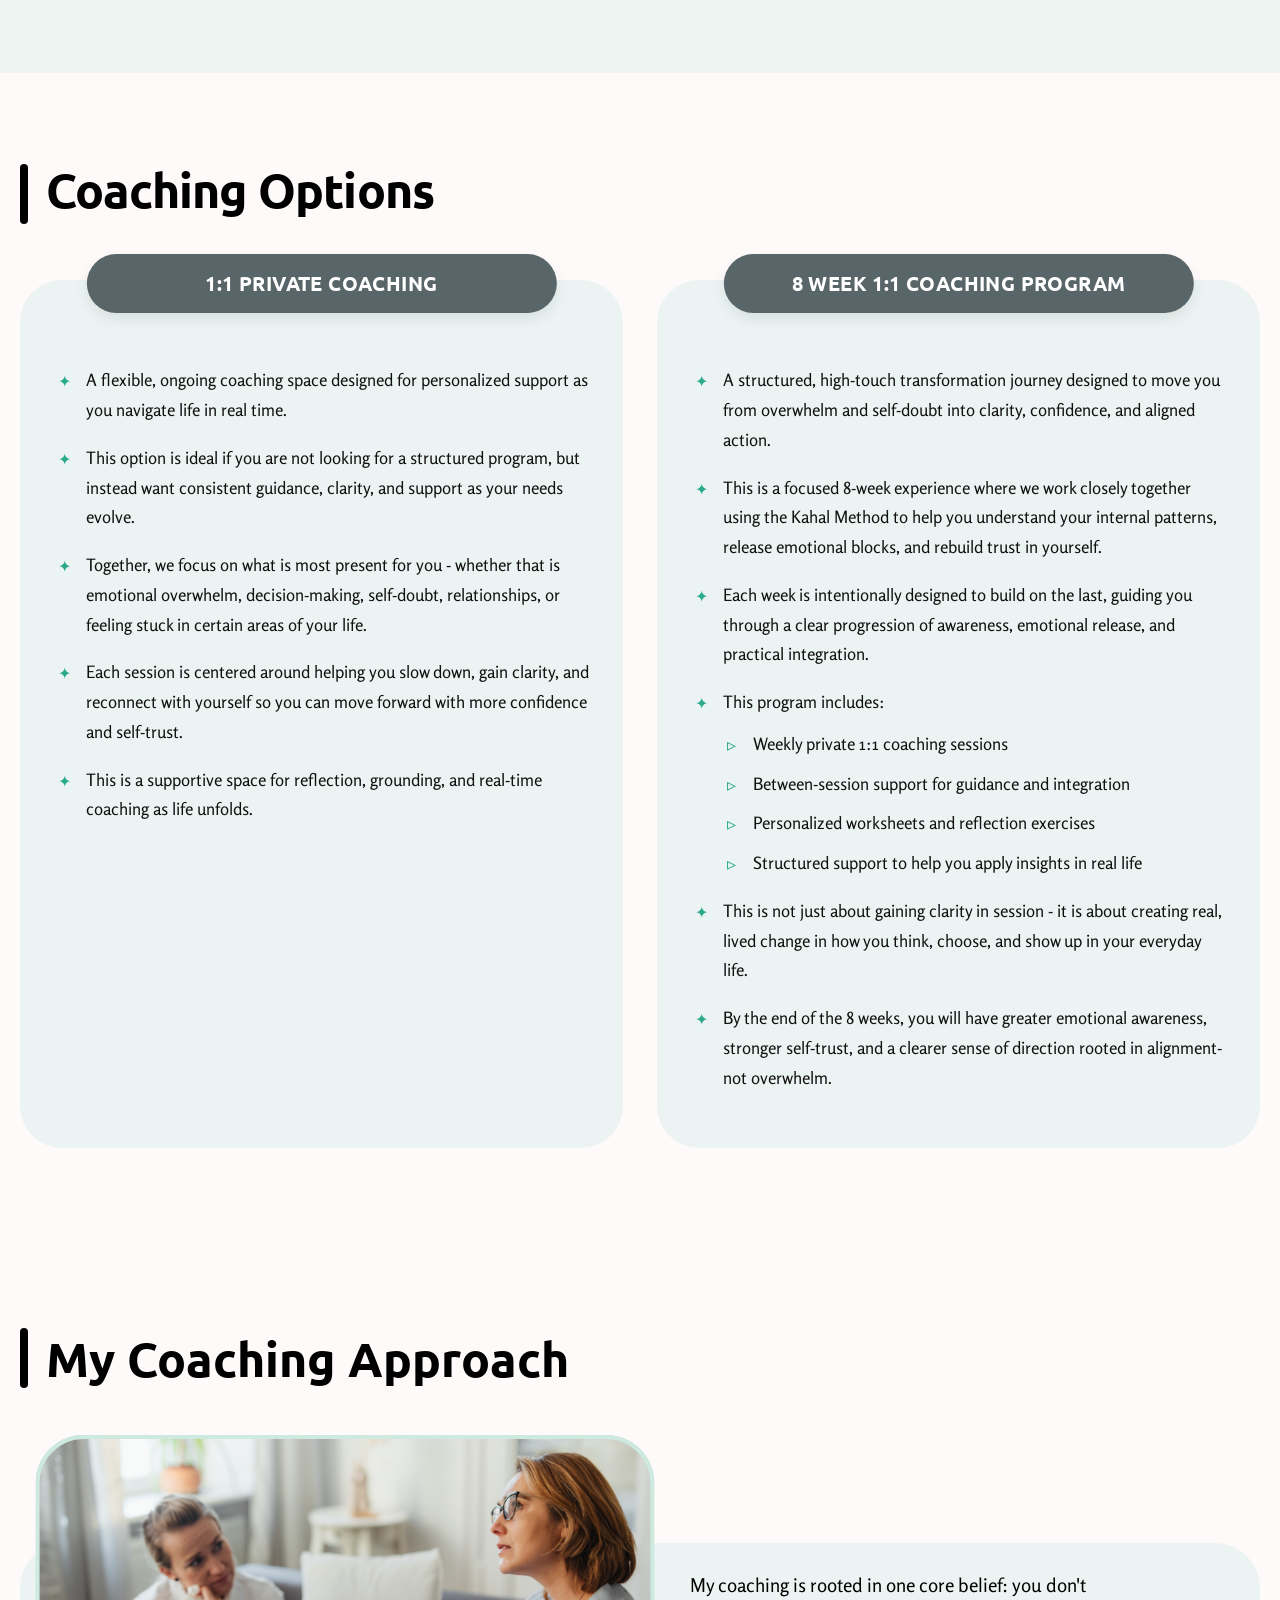
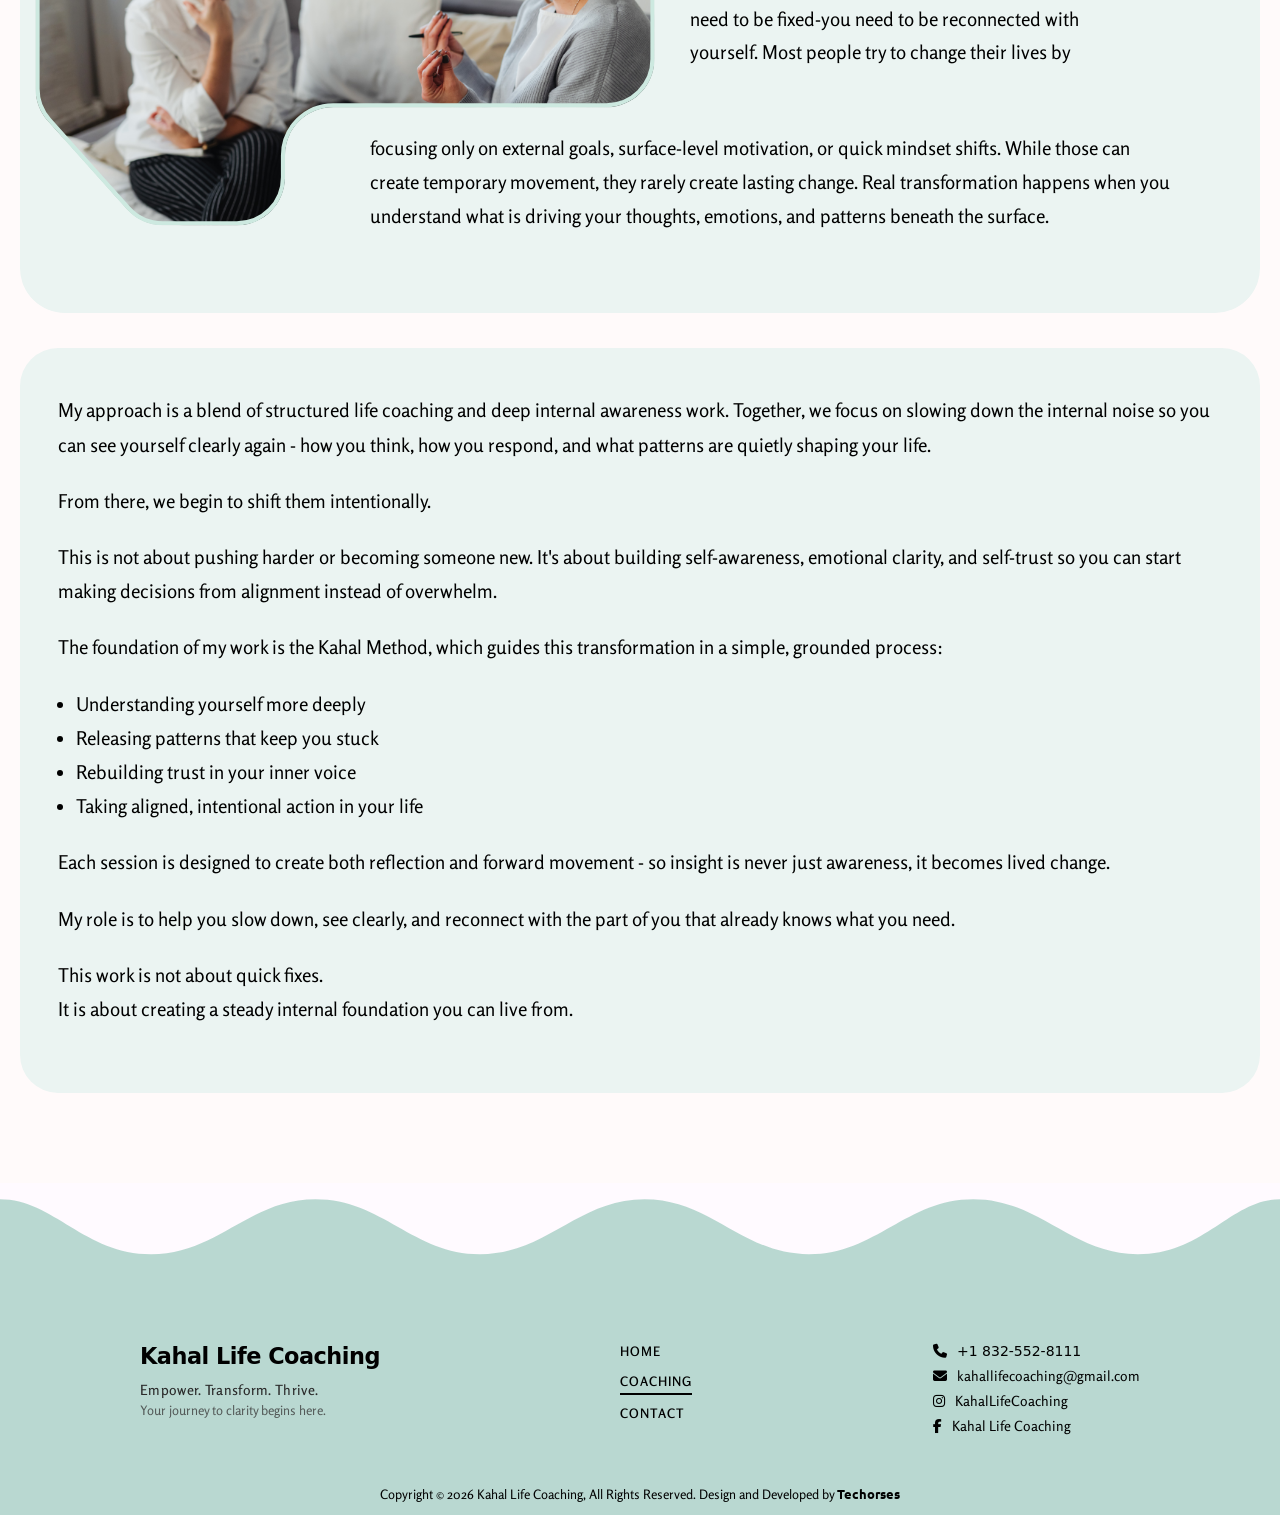
==== commit f567ffb9: "COMMIT" ====
--- a/coaching.html
+++ b/coaching.html
@@ -150,7 +150,7 @@
                         inside, I was carrying more than I had words for. In that season of
                         uncertainty, everything slowed down - but everything felt louder
                         internally. I began to notice something deeper happening within
-                        me. I wasn't only responding to the crisis; I was being confronted
+                        me. I wasn't only responding to the crisis, I was being confronted
                         with long-held patterns I had never fully questioned -
                         overthinking, control, emotional suppression, and the need to
                         always be strong. I realized I wasn't just navigating circumstances,
@@ -242,7 +242,7 @@
                     </p>
                     <p>
                         In that season of uncertainty, everything slowed down-but everything felt louder internally. I
-                        began to notice something deeper happening within me. I wasn't only responding to the crisis; I
+                        began to notice something deeper happening within me. I wasn't only responding to the crisis, I
                         was being confronted with long-held patterns I had never fully questioned-overthinking, control,
                         emotional suppression, and the need to always be strong. I realized I wasn't just navigating
                         circumstances, I was also navigating myself.
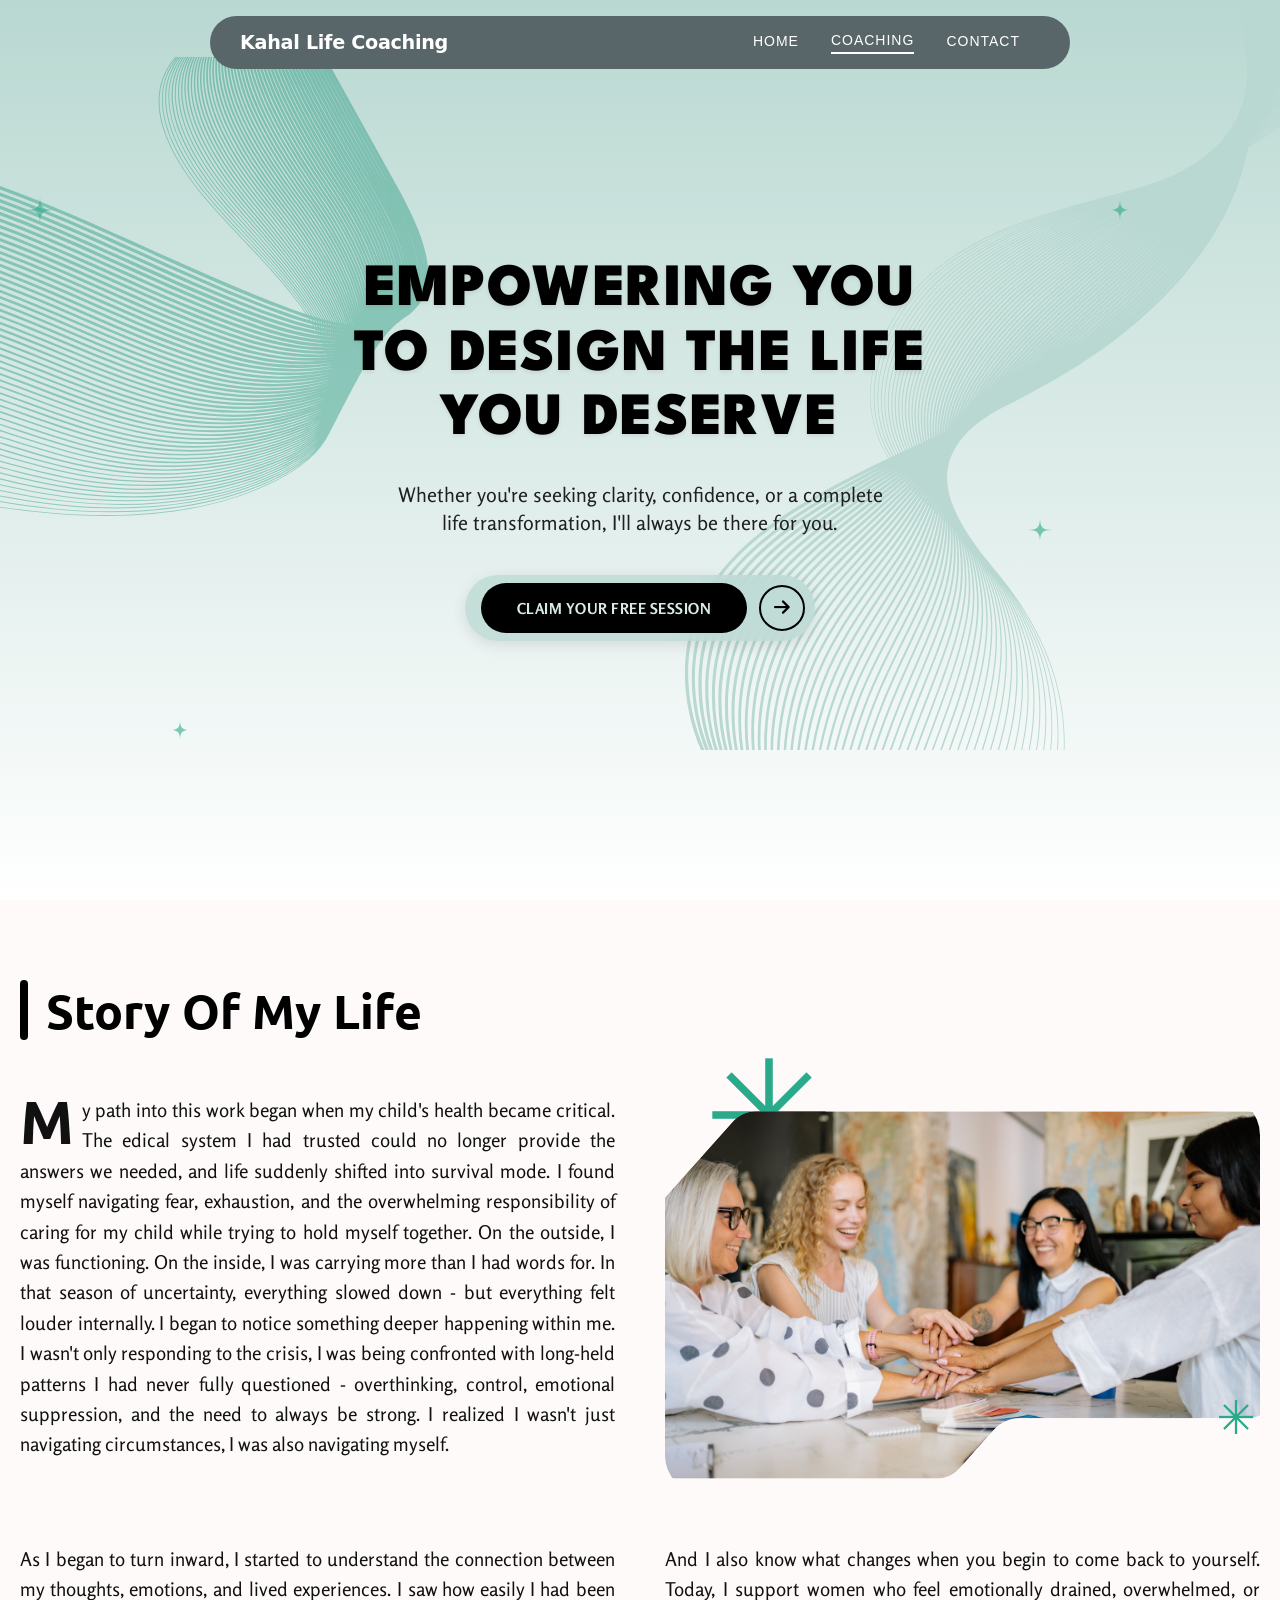
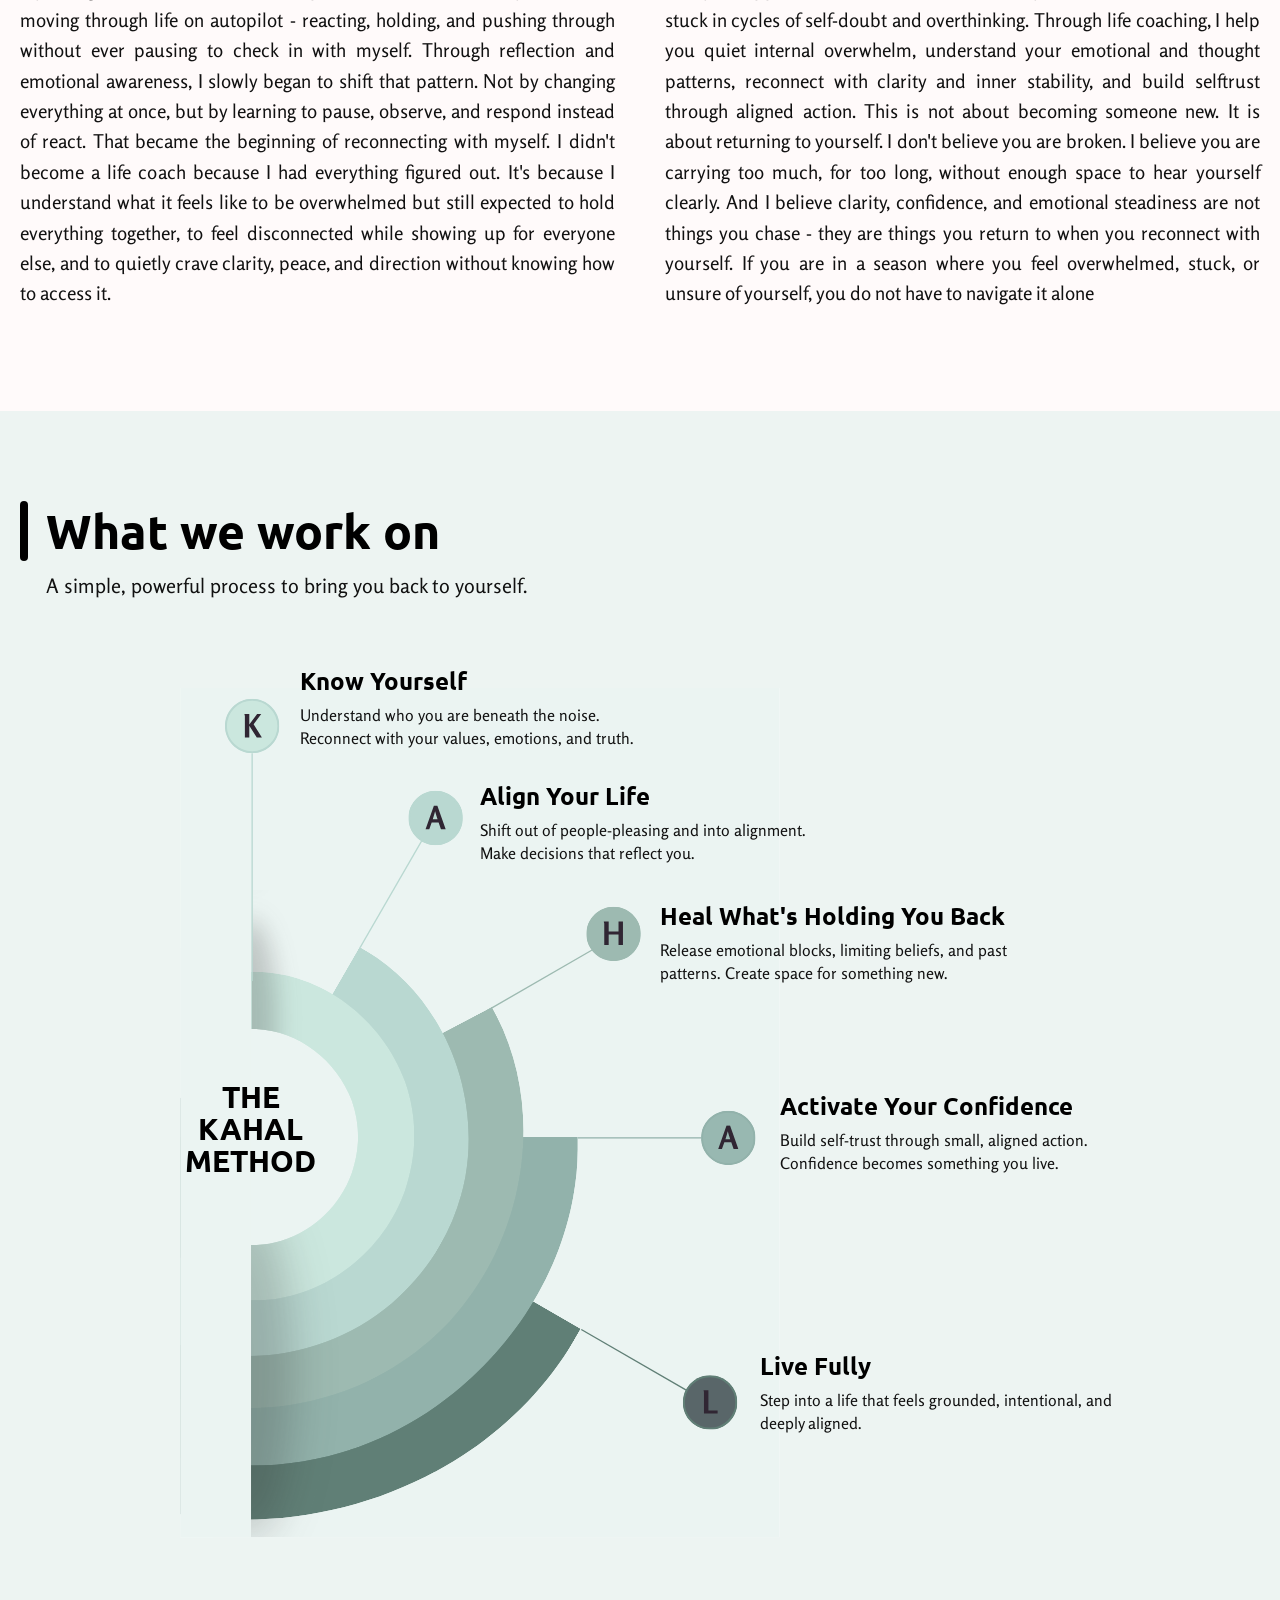
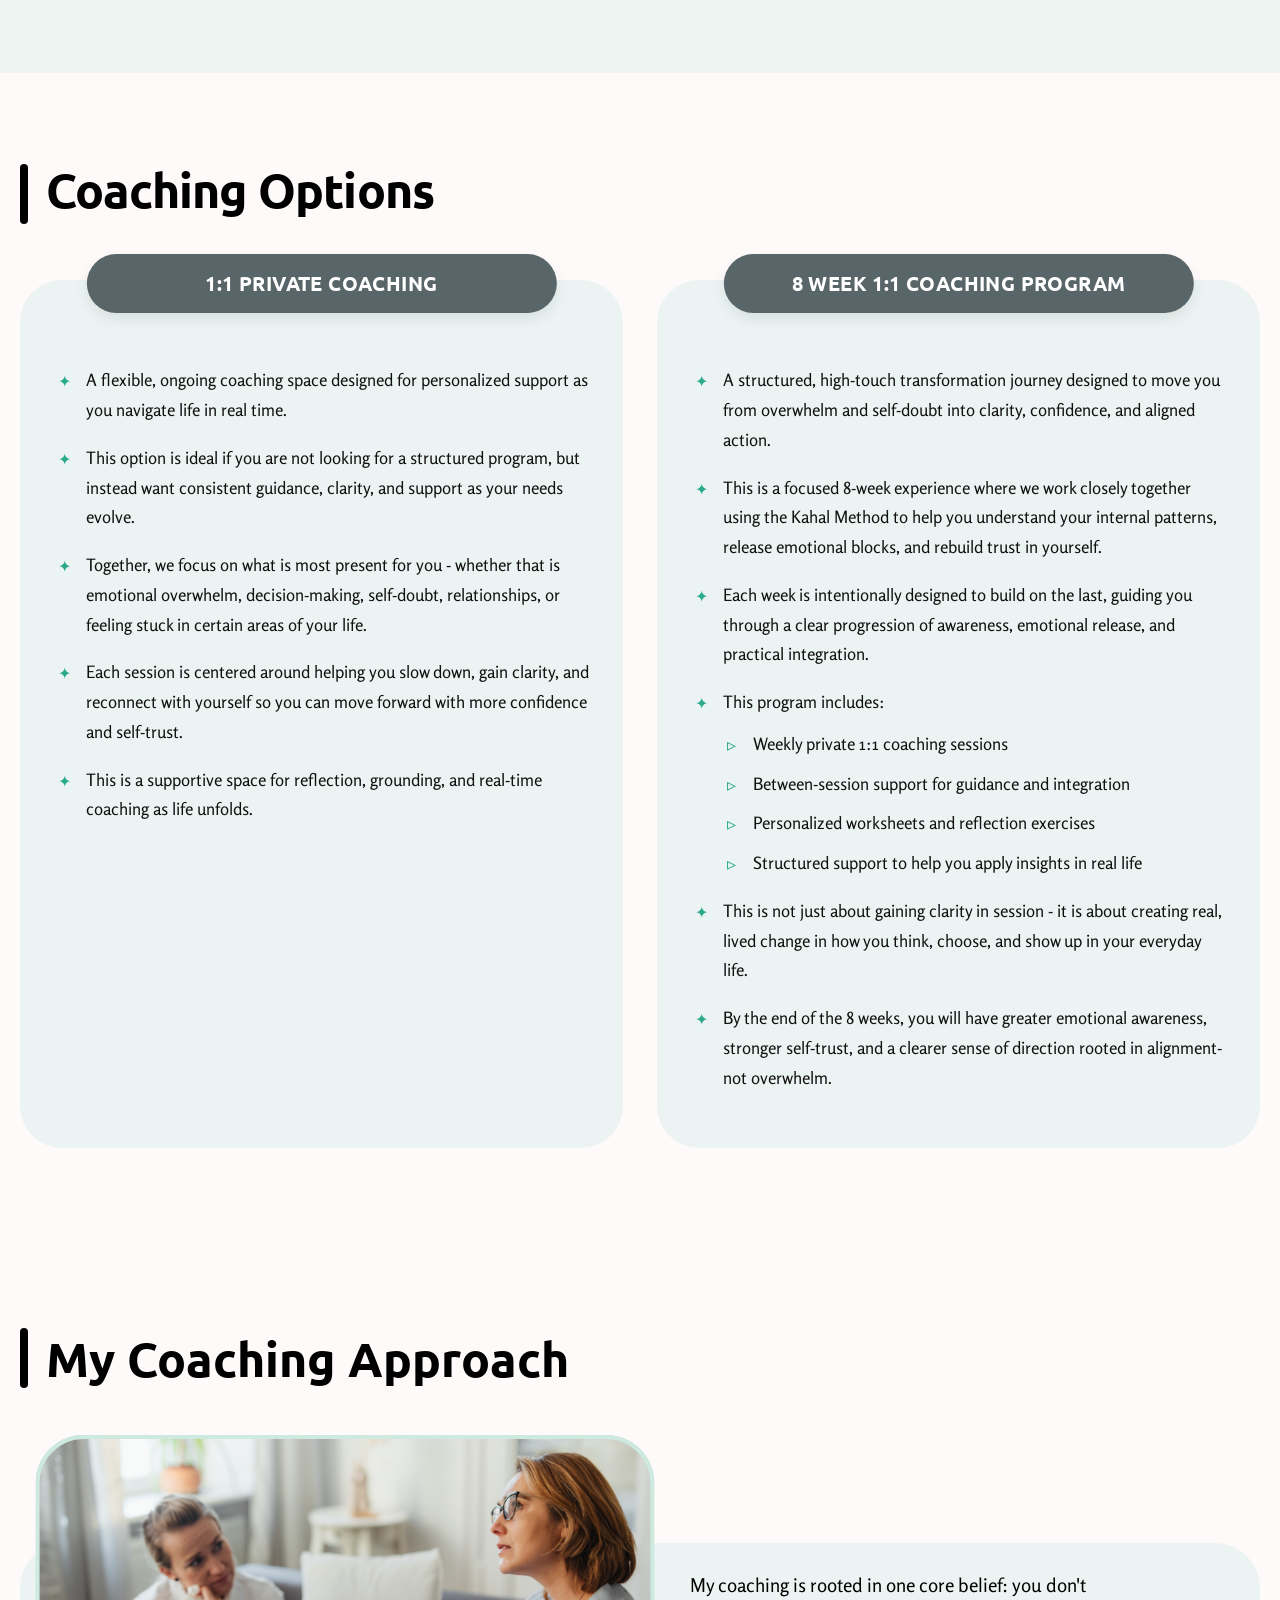
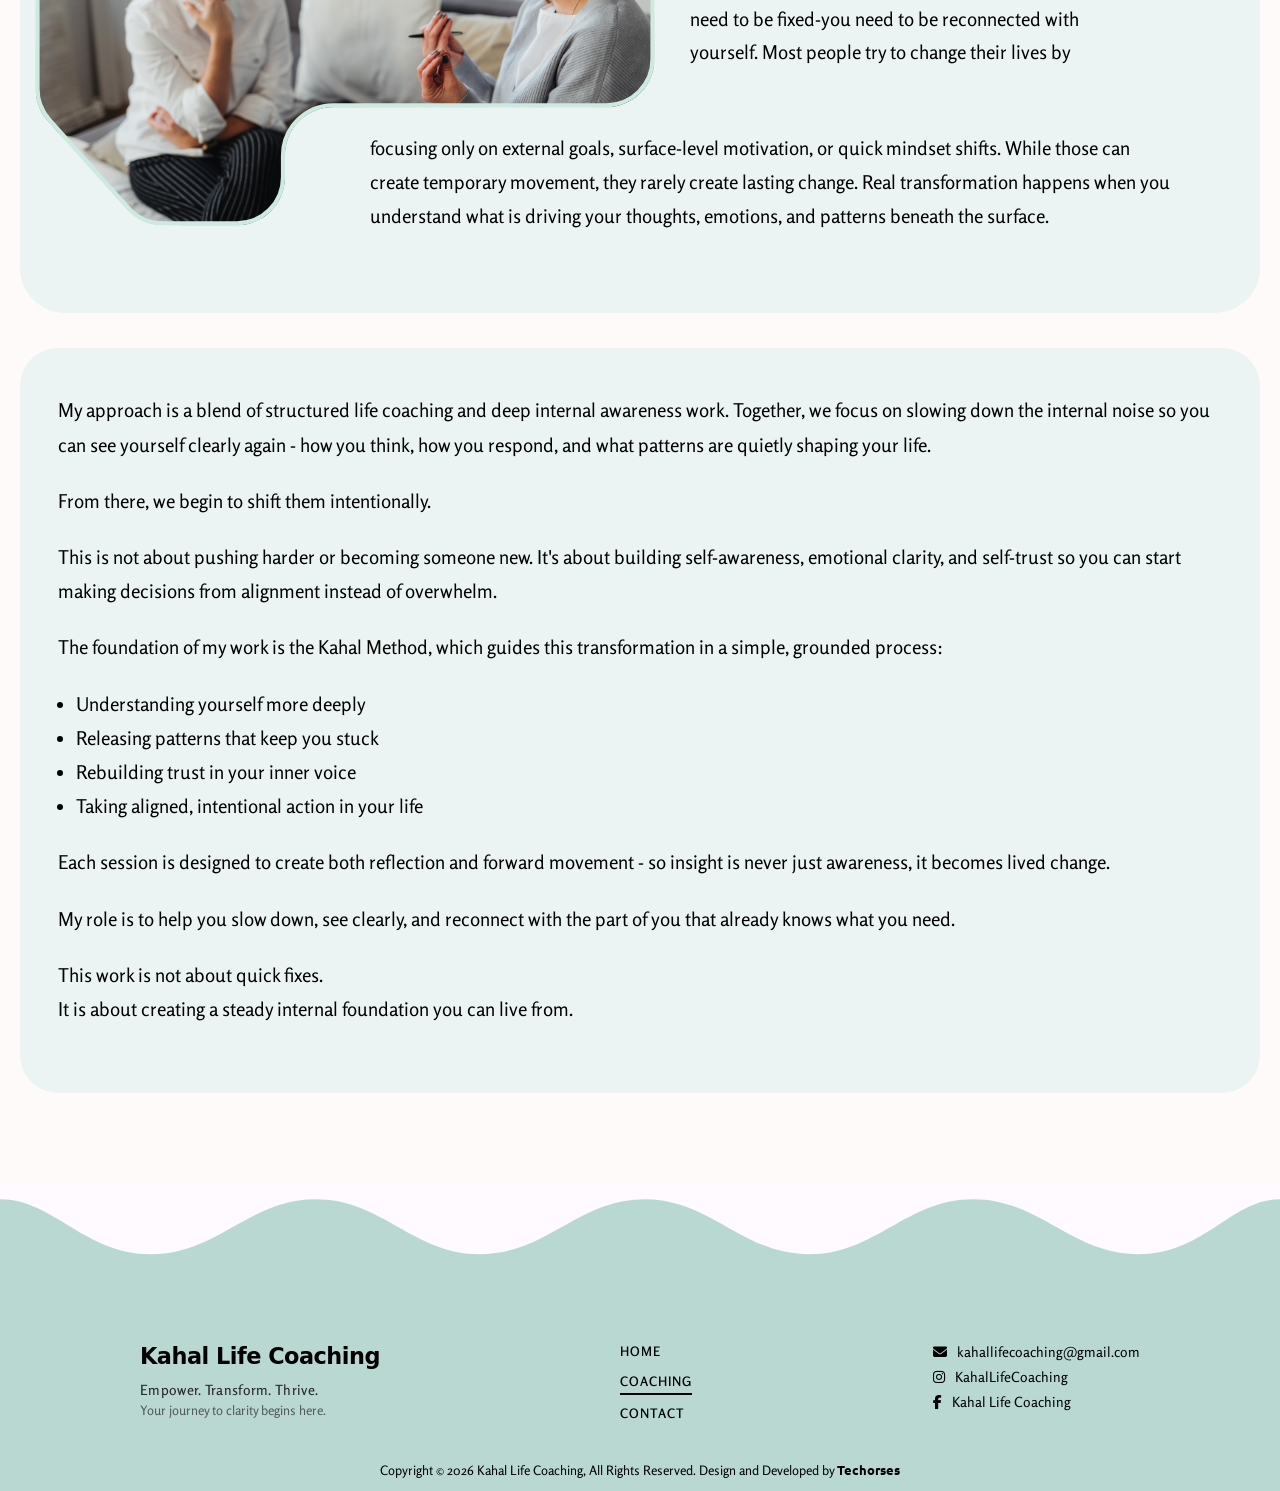
==== commit 0e723431: "COMMIT" ====
--- a/coaching.html
+++ b/coaching.html
@@ -591,11 +591,11 @@
 
             <div class="footer-contact-wrapper" data-aos="fade-up" data-aos-duration="600" data-aos-delay="200">
                 <div class="footer-contact">
-                    <p>
+                    <!-- <p>
                         <a href="tel:+18325528111" class="footer-contact-link call">
                             <i class="fa-solid fa-phone"></i> +1 832-552-8111
                         </a>
-                    </p>
+                    </p> -->
                     <p>
                         <a href="mailto:kahallifecoaching@gmail.com" class="footer-contact-link">
                             <i class="fa-solid fa-envelope"></i> kahallifecoaching@gmail.com
